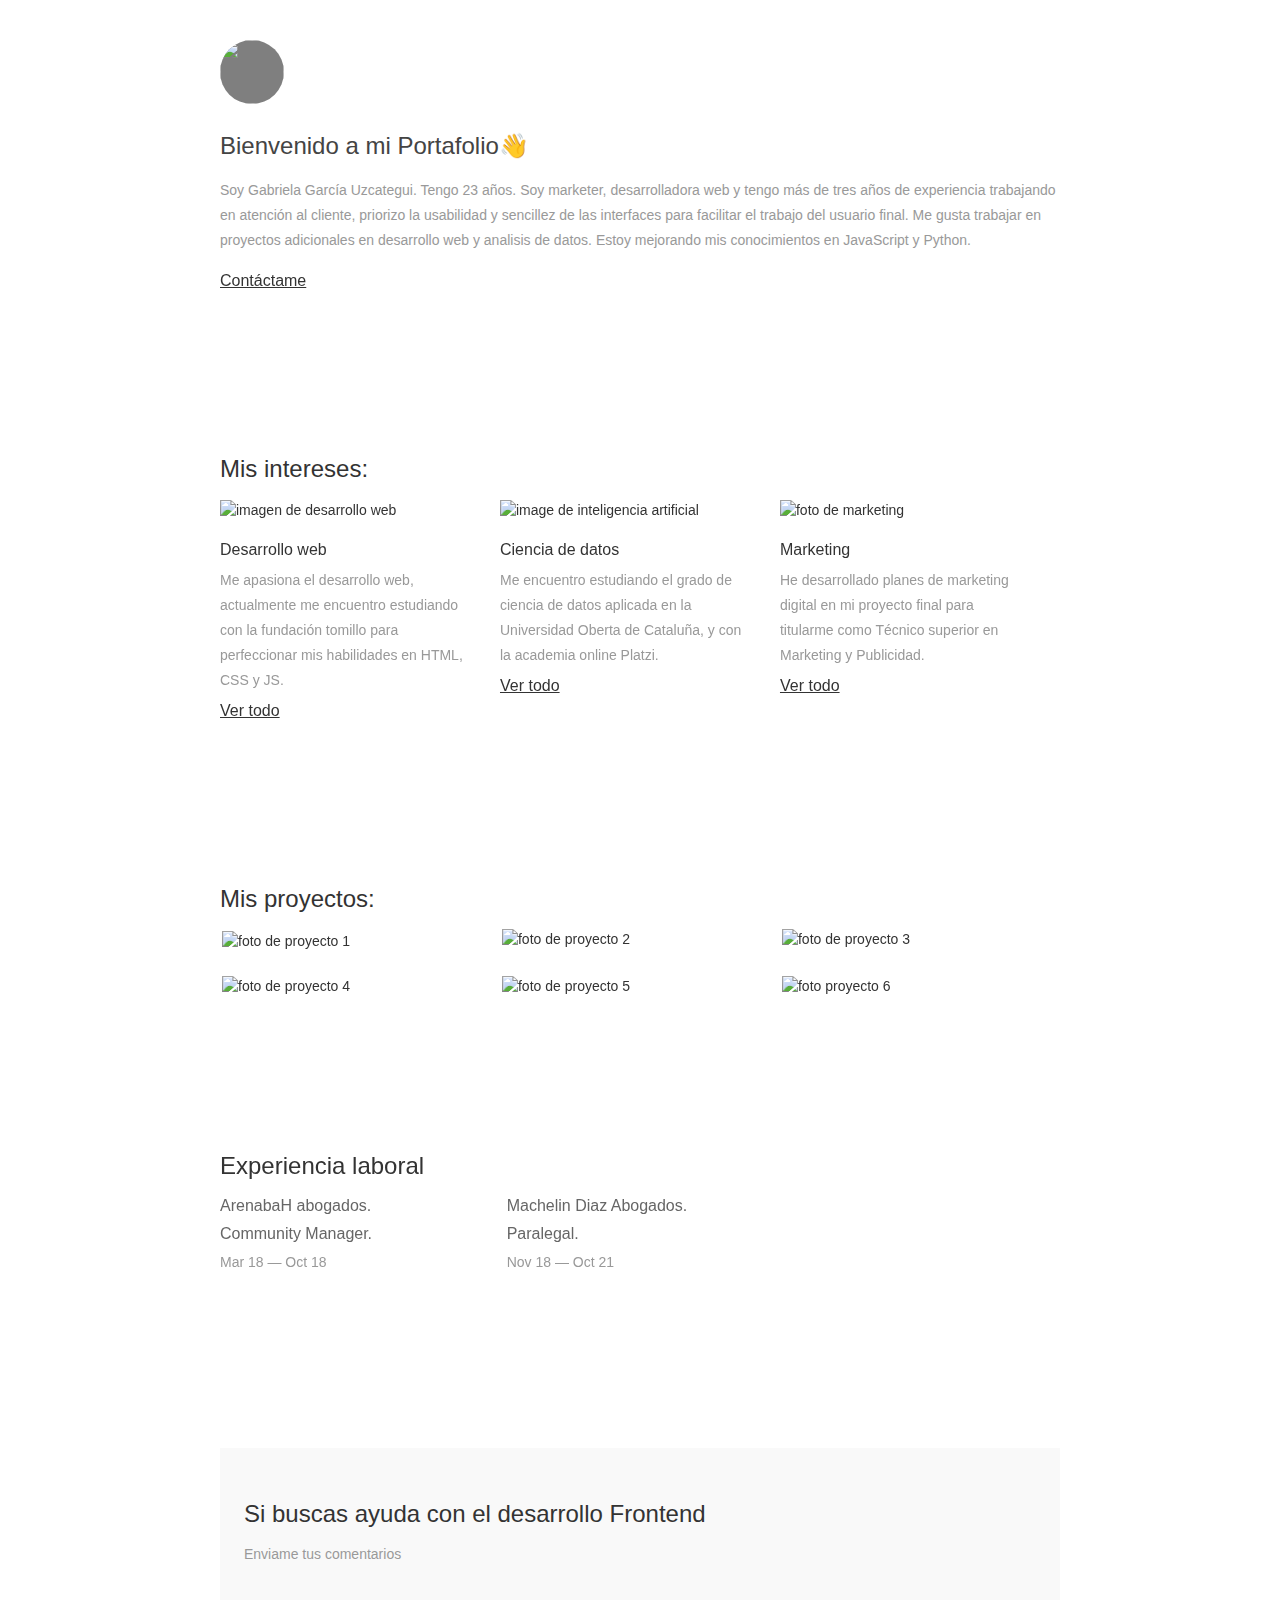
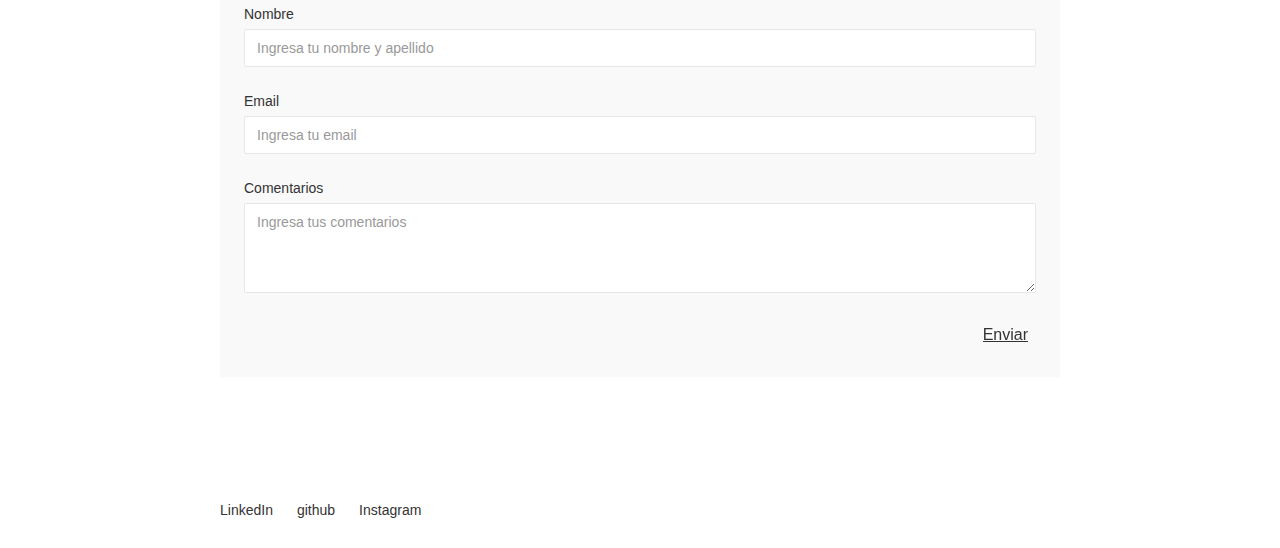
==== index.html @ 8c2b727e "Portafolio listo" ====
<!DOCTYPE html>
<html data-wf-domain="www.gabrielauzcategui.com">

<head>
    <meta charset="utf-8" />
    <title>Portafolio de Gabriela García Uzcategui</title>
    <meta content="width=device-width, initial-scale=1" name="viewport" />
    <meta content="Webflow" name="generator" />
    <link href="styles.css" rel="stylesheet" type="text/css" />
    <script src="https://ajax.googleapis.com/ajax/libs/webfont/1.6.26/webfont.js" type="text/javascript"></script>
    <script type="text/javascript">
        WebFont.load({
            google: {
                families: ["Montserrat:100,100italic,200,200italic,300,300italic,400,400italic,500,500italic,600,600italic,700,700italic,800,800italic,900,900italic"]
            }
        });
    </script>
    <!--[if lt IE 9]><script src="https://cdnjs.cloudflare.com/ajax/libs/html5shiv/3.7.3/html5shiv.min.js" type="text/javascript"></script><![endif]-->
    <script type="text/javascript">
        ! function(o, c) {
            var n = c.documentElement,
                t = " w-mod-";
            n.className += t + "js", ("ontouchstart" in o || o.DocumentTouch && c instanceof DocumentTouch) && (n.className += t + "touch")
        }(window, document);
    </script>
    <link href="https://drive.google.com/uc?id=1c6NVokVZVH1OzeRtywI4ql7WpS1SNKFN" rel="shortcut icon" type="image/x-icon" />
    <link href="https://drive.google.com/uc?id=1c6NVokVZVH1OzeRtywI4ql7WpS1SNKFN" rel="apple-touch-icon" />
    <link rel="stylesheet" href="/styles.css">
</head>

<body class="body">
    <div class="section-1">
        <div class="container w-container"><img src="https://drive.google.com/uc?id=1LvXpgr5Qgs3LKHBidsW0PeUYsRsucB1B" loading="lazy" height="64" width="64" sizes="64px" alt="" class="image" />
            <h1 class="heading">Bienvenido a mi Portafolio👋</h1>
            <p class="paragraph">Soy Gabriela García Uzcategui. Tengo 23 años. Soy marketer, desarrolladora web y tengo más de tres años de experiencia trabajando en atención al cliente, priorizo la usabilidad y sencillez de las interfaces para facilitar el trabajo del usuario final. Me gusta trabajar en proyectos adicionales en desarrollo web y analisis de datos. Estoy mejorando mis conocimientos en JavaScript y Python.</p>
            <a href="#email-form" class="button">Contáctame</a>
    </div>
    
    <div class="section-2">
        <div class="container w-container">
            <h1 class="heading-3">Mis intereses:</h1>
            <div class="columns-2 w-row">
                <div class="column-18 w-col w-col-4">
                    <img src="https://cdn.pixabay.com/photo/2018/05/18/15/30/web-design-3411373_960_720.jpg" loading="lazy" height="" sizes="(max-width: 479px) 90vw, (max-width: 767px) 94vw, (max-width: 991px) 30vw, 259.984375px" alt="imagen de desarrollo web">
                    <h2 class="heading-2">Desarrollo web</h2>
                    <p class="paragraph-2">Me apasiona el desarrollo web, actualmente me encuentro estudiando con la fundación tomillo para perfeccionar mis habilidades en HTML, CSS y JS.</p>
                    <a href="/" class="button">Ver todo</a>
                </div>
                <div class="column-2 w-col w-col-4">
                    <img src="https://cdn.pixabay.com/photo/2019/08/06/22/48/artificial-intelligence-4389372_960_720.jpg" loading="lazy" sizes="(max-width: 479px) 90vw, (max-width: 767px) 94vw, (max-width: 991px) 30vw, 259.984375px" alt="image de inteligencia artificial" class="image-8">
                    <h2 class="heading-2">Ciencia de datos</h2>
                    <p class="paragraph-2">Me encuentro estudiando el grado de ciencia de datos aplicada en la Universidad Oberta de Cataluña, y con la academia online Platzi.</p>
                    <a href="/" class="button">Ver todo</a>
                </div>
                <div class="column w-col w-col-4">
                    <img src="https://cdn.pixabay.com/photo/2020/05/18/16/17/social-media-5187243_960_720.png" loading="lazy" sizes="(max-width: 479px) 90vw, (max-width: 767px) 94vw, (max-width: 991px) 30vw, 259.984375px"alt="foto de marketing" class="image-9">
                    <h2 class="heading-2">Marketing</h2>
                    <p class="paragraph-2">He desarrollado planes de marketing digital en mi proyecto final para titularme como Técnico superior en Marketing y Publicidad.</p>
                    <a href="/" class="button">Ver todo</a>
                </div>
            </div>
        </div>
    </div>

    <div>
        <div class="container-4 w-container">
            <h1 class="heading-3">Mis proyectos:</h1>
            <div class="columns-5 w-row">
                <div class="column-11 w-col w-col-4">
                    <img src="https://drive.google.com/uc?id=18EfD6NB3i89W6pksEqK9jTLChOlMsaUW" loading="lazy" height="" sizes="(max-width: 767px) 100vw, (max-width: 991px) 34vw, 279.984375px" alt="foto de proyecto 1" class="image-3">
                </div>
                <div class="column-10 w-col w-col-4">
                    <img src="https://drive.google.com/uc?id=1frGtpdyhPk-UvVEkNtwZ920695oZglXU" loading="lazy" height="" sizes="(max-width: 767px) 100vw, (max-width: 991px) 34vw, 279.984375px" alt="foto de proyecto 2" class="image-4">
                </div>
                <div class="column-12 w-col w-col-4">
                    <img src="https://drive.google.com/uc?id=1NHIITWoH84wwFHaL_QTX9Ud21jAJM1DV" loading="lazy" height="" sizes="(max-width: 767px) 100vw, (max-width: 991px) 34vw, 279.984375px" alt="foto de proyecto 3" class="image-2">
                </div>
            </div>
        </div>
    </div>
    <div class="section-3">
        <div class="container-2 w-container">
            <div class="columns-3 w-row">
                <div class="column-15 w-col w-col-4">
                    <img src="https://drive.google.com/uc?id=11NuEHFWEf0LYDG0ImUbQ73KUh1Afd1A2" loading="lazy" height="" sizes="(max-width: 767px) 100vw, (max-width: 991px) 34vw, 279.984375px" alt="foto de proyecto 4" class="image-5">
                </div>
                <div class="column-14 w-col w-col-4">
                    <img src="https://drive.google.com/uc?id=1yHyDYHCFfXrs5s0Z_iwyxurEYsPaBwv7" loading="lazy" height="" sizes="(max-width: 767px) 100vw, (max-width: 991px) 34vw, 279.984375px" alt="foto de proyecto 5" class="image-6">
                </div>
                <div class="column-13 w-col w-col-4">
                    <img src="https://drive.google.com/uc?id=14YHUneB-6mwgDzhqwdGhbrEGOUk6d5mt" loading="lazy" height="" sizes="(max-width: 767px) 100vw, (max-width: 991px) 34vw, 279.984375px" alt="foto proyecto 6" class="image-7">
                </div>
            </div>
        </div>
    </div>
    
    <div class="section-4">
        <div class="container-3 w-container">
            <div class="w-row">
                <div class="column-17 w-col w-col-4">
                    <h1 class="heading-3">Experiencia laboral</h1>
                </div>
                <div class="column-3 w-col w-col-4"></div>
                <div class="column-4 w-col w-col-4"></div>
            </div>
            <div class="w-row">
                <div class="column-5 w-col w-col-4">
                    <p class="paragraph-3">ArenabaH abogados.</p>
                    <p class="paragraph-3">Community Manager.</p>
                    <p class="paragraph-4">Mar 18 — Oct 18</p>
                </div>
                <div class="column-6 w-col w-col-4">
                    <p class="paragraph-3">Machelin Diaz Abogados.</p>
                    <p class="paragraph-3">Paralegal.</p>
                    <p class="paragraph-4">Nov 18 — Oct 21</p>
                </div>
            </div>
        </div>
    </div>
    <div class="section-6">
        <div class="container-5 w-container">
            <div class="w-form">
                <form id="email-form" name="email-form" data-name="Email Form" class="form">
                    <h1 class="heading-3">Si buscas ayuda con el desarrollo Frontend</h1>
                    <p class="paragraph-5">Enviame tus comentarios</p>
                    <label for="name" class="body">Nombre</label>
                    <input type="text" class="text-field w-input" maxlength="256" name="name" data-name="Name" id="name" placeholder="Ingresa tu nombre y apellido">
                    <label for="email" class="field-label">Email</label>
                    <input type="email" class="text-field-2 w-input" maxlength="256" name="email" data-name="Email" id="email" placeholder="Ingresa tu email" required="" >
                    <label for="email-2" class="field-label-2">Comentarios</label>
                    <textarea name="field" id="field" maxlength="5000" class="textarea w-input" placeholder="Ingresa tus comentarios"></textarea>
                    <input type="submit" value="Enviar" data-wait="Por favor espera..."class="button w-button" >
                </form>
                <div class="w-form-done">
                    <div>Muchas gracias, tu solicitud ha sido recibida</div>
                </div>
                <div class="w-form-fail">
                    <div>Disculpa, algo ha ido mal, mientras se enviaba tu solicitud.</div>
                </div>
            </div>
        </div>
    </div>
    <div class="section-5">
        <div class="container-6 w-container">
            <div class="footer-wrap">
            </div>
            <div class="footer-links"><a href="https://www.linkedin.com/in/gabriela-garcia-uzcategui-2362b7141/" target="_blank" class="button-footer">LinkedIn</a>
                <a href="https://github.com/gabrielaagu?tab=repositories" target="_blank" class="button-footer">github</a>
                <a href="https://www.instagram.com/aleirbaguzcategui/" target="_blank" class="button-footer">Instagram</a>
            </div>
        </div>
    </div>
</body>
</html>
---- styles.css ----
html{
    font-family: sans-serif;
    -ms-text-size-adjust: 100%;
    -webkit-text-size-adjust: 100%;
    height: 100%;
}

article, aside, details, figcaption, figure, footer, header, hgroup, main, menu, nav, section, summary{
    display: block;
}

audio, canvas, progress, video{
    display: inline-block;
    vertical-align: baseline;
}

audio:not([controls]){
    display: none;
    height: 0;
}

[hidden],
template{
    display: none;
}

a{
    background-color: transparent;
}

a:active, a:hover{
    outline: 0;
}

abbr[title]{
    border-bottom: 1px dotted;
}

b, optgroup, strong{
    font-weight: 700;
}

dfn{
    font-style: italic;
}
h1{
    margin: .67em 0;
}

mark{
    background: #ff0;
    color: #000;
}
small{
    font-size: 80%;
}

sub, sup{
    font-size: 75%;
    line-height: 0;
    position: relative;
    vertical-align: baseline;
}

sup{
    top: -.5em;
}

sub{
    bottom: -.25em;

}

img{
    border: 0;
    max-width: 100%;
    vertical-align: middle;
    display: inline-block;
}
svg:not(:root){
    overflow: hidden;
}

hr{
    box-sizing: content-box;
    height: 0;
}

pre, textarea{
    overflow: auto;
}

code, kbd, pre, samp{
    font-family: monospace;
    font-size: 1em;
}

button, input, optgroup, select, textarea{
    color: inherit;
    font: inherit;
    margin: 0;
}

button{
    overflow: visible;
}

button, select{
    text-transform: none;
}

button[disabled],{
    html input[disabled]{
        cursor: default;
    }
}

input::-moz-focus-inner {
    border: 0;
    padding: 0
}

input {
    line-height: normal
}

input[type=checkbox],
input[type=radio] {
    box-sizing: border-box;
    padding: 0
}

input[type=number]::-webkit-inner-spin-button,
input[type=number]::-webkit-outer-spin-button {
    height: auto
}

input[type=search] {
    -webkit-appearance: none
}

input[type=search]::-webkit-search-cancel-button,
input[type=search]::-webkit-search-decoration {
    -webkit-appearance: none
}

legend {
    border: 0;
    padding: 0
}

table {
    border-collapse: collapse;
    border-spacing: 0
}

td,
th {
    padding: 0
}

@font-face {
    font-family: webflow-icons;
    src: url("[data-uri]") format('truetype');
    font-weight: 400;
    font-style: normal
}

[class*=" w-icon-"],
[class^=w-icon-] {
    font-family: webflow-icons!important;
    speak: none;
    font-style: normal;
    font-weight: 400;
    font-variant: normal;
    text-transform: none;
    line-height: 1;
    -webkit-font-smoothing: antialiased;
    -moz-osx-font-smoothing: grayscale
}

.w-icon-slider-right:before {
    content: "\e600"
}

.w-icon-slider-left:before {
    content: "\e601"
}

.w-icon-nav-menu:before {
    content: "\e602"
}

.w-icon-arrow-down:before,
.w-icon-dropdown-toggle:before {
    content: "\e603"
}

.w-icon-file-upload-remove:before {
    content: "\e900"
}

.w-icon-file-upload-icon:before {
    content: "\e903"
}

* {
    -webkit-box-sizing: border-box;
    -moz-box-sizing: border-box;
    box-sizing: border-box
}

body {
    margin: 0;
    min-height: 100%;
    background-color: #fff;
    font-family: Arial, sans-serif;
    font-size: 14px;
    line-height: 20px;
    color: #333
}

html.w-mod-touch * {
    background-attachment: scroll!important
}

.w-block {
    display: block
}

.w-inline-block {
    max-width: 100%;
    display: inline-block
}

.w-clearfix:after,
.w-clearfix:before {
    content: " ";
    display: table;
    grid-column-start: 1;
    grid-row-start: 1;
    grid-column-end: 2;
    grid-row-end: 2
}

.w-clearfix:after {
    clear: both
}

.w-hidden {
    display: none
}

.w-button {
    display: inline-block;
    padding: 9px 15px;
    background-color: #3898ec;
    color: #fff;
    border: 0;
    line-height: inherit;
    text-decoration: none;
    cursor: pointer;
    border-radius: 0
}

input.w-button {
    -webkit-appearance: button
}

html[data-w-dynpage] [data-w-cloak] {
    color: transparent!important
}

.w-webflow-badge,
.w-webflow-badge * {
    position: static;
    left: auto;
    top: auto;
    right: auto;
    bottom: auto;
    z-index: auto;
    display: block;
    visibility: visible;
    overflow: visible;
    overflow-x: visible;
    overflow-y: visible;
    box-sizing: border-box;
    width: auto;
    height: auto;
    max-height: none;
    max-width: none;
    min-height: 0;
    min-width: 0;
    margin: 0;
    padding: 0;
    float: none;
    clear: none;
    border: 0 transparent;
    border-radius: 0;
    background: 0 0;
    box-shadow: none;
    opacity: 1;
    transform: none;
    transition: none;
    direction: ltr;
    font-family: inherit;
    font-weight: inherit;
    color: inherit;
    font-size: inherit;
    line-height: inherit;
    font-style: inherit;
    font-variant: inherit;
    text-align: inherit;
    letter-spacing: inherit;
    text-decoration: inherit;
    text-indent: 0;
    text-transform: inherit;
    list-style-type: disc;
    text-shadow: none;
    font-smoothing: auto;
    vertical-align: baseline;
    cursor: inherit;
    white-space: inherit;
    word-break: normal;
    word-spacing: normal;
    word-wrap: normal
}

.w-webflow-badge {
    position: fixed!important;
    display: inline-block!important;
    visibility: visible!important;
    z-index: 2147483647!important;
    top: auto!important;
    right: 12px!important;
    bottom: 12px!important;
    left: auto!important;
    color: #aaadb0!important;
    background-color: #fff!important;
    border-radius: 3px!important;
    padding: 6px 8px 6px 6px!important;
    font-size: 12px!important;
    opacity: 1!important;
    line-height: 14px!important;
    text-decoration: none!important;
    transform: none!important;
    margin: 0!important;
    width: auto!important;
    height: auto!important;
    overflow: visible!important;
    white-space: nowrap;
    box-shadow: 0 0 0 1px rgba(0, 0, 0, .1), 0 1px 3px rgba(0, 0, 0, .1);
    cursor: pointer
}

.w-webflow-badge>img {
    display: inline-block!important;
    visibility: visible!important;
    opacity: 1!important;
    vertical-align: middle!important
}

h1,
h2,
h3,
h4,
h5,
h6 {
    font-weight: 700;
    margin-bottom: 10px
}

h1 {
    font-size: 38px;
    line-height: 44px;
    margin-top: 20px
}

h2 {
    font-size: 32px;
    line-height: 36px;
    margin-top: 20px
}

h3 {
    font-size: 24px;
    line-height: 30px;
    margin-top: 20px
}

h4 {
    font-size: 18px;
    line-height: 24px;
    margin-top: 10px
}

h5 {
    font-size: 14px;
    line-height: 20px;
    margin-top: 10px
}

h6 {
    font-size: 12px;
    line-height: 18px;
    margin-top: 10px
}

p {
    margin-top: 0;
    margin-bottom: 10px
}

blockquote {
    margin: 0 0 10px;
    padding: 10px 20px;
    border-left: 5px solid #e2e2e2;
    font-size: 18px;
    line-height: 22px
}

figure {
    margin: 0 0 10px
}

figcaption {
    margin-top: 5px;
    text-align: center
}

ol,
ul {
    margin-top: 0;
    margin-bottom: 10px;
    padding-left: 40px
}

.w-list-unstyled {
    padding-left: 0;
    list-style: none
}

.w-embed:after,
.w-embed:before {
    content: " ";
    display: table;
    grid-column-start: 1;
    grid-row-start: 1;
    grid-column-end: 2;
    grid-row-end: 2
}

.w-embed:after {
    clear: both
}

.w-video {
    width: 100%;
    position: relative;
    padding: 0
}

.w-video embed,
.w-video iframe,
.w-video object {
    position: absolute;
    top: 0;
    left: 0;
    width: 100%;
    height: 100%
}

fieldset {
    padding: 0;
    margin: 0;
    border: 0
}

button,
html input[type=button],
input[type=reset] {
    -webkit-appearance: button;
    border: 0;
    cursor: pointer;
    -webkit-appearance: button
}

.w-form {
    margin: 0 0 15px
}

.w-form-done {
    display: none;
    padding: 20px;
    text-align: center;
    background-color: #ddd
}

.w-form-fail {
    display: none;
    margin-top: 10px;
    padding: 10px;
    background-color: #ffdede
}

label {
    display: block;
    margin-bottom: 5px;
    font-weight: 700
}

.w-input,
.w-select {
    display: block;
    width: 100%;
    height: 38px;
    padding: 8px 12px;
    margin-bottom: 10px;
    font-size: 14px;
    line-height: 1.42857143;
    color: #333;
    vertical-align: middle;
    background-color: #fff;
    border: 1px solid #ccc
}

.w-input:-moz-placeholder,
.w-select:-moz-placeholder {
    color: #999
}

.w-input::-moz-placeholder,
.w-select::-moz-placeholder {
    color: #999;
    opacity: 1
}

.w-input:-ms-input-placeholder,
.w-select:-ms-input-placeholder {
    color: #999
}

.w-input::-webkit-input-placeholder,
.w-select::-webkit-input-placeholder {
    color: #999
}

.w-input:focus,
.w-select:focus {
    border-color: #3898ec;
    outline: 0
}

.w-input[disabled],
.w-input[readonly],
.w-select[disabled],
.w-select[readonly],
fieldset[disabled] .w-input,
fieldset[disabled] .w-select {
    cursor: not-allowed;
    background-color: #eee
}

textarea.w-input,
textarea.w-select {
    height: auto
}

.w-select {
    background-color: #f3f3f3
}

.w-select[multiple] {
    height: auto
}

.w-form-label {
    display: inline-block;
    cursor: pointer;
    font-weight: 400;
    margin-bottom: 0
}

.w-radio {
    display: block;
    margin-bottom: 5px;
    padding-left: 20px
}

.w-radio:after,
.w-radio:before {
    content: " ";
    display: table;
    grid-column-start: 1;
    grid-row-start: 1;
    grid-column-end: 2;
    grid-row-end: 2
}

.w-radio:after {
    clear: both
}

.w-radio-input {
    margin: 3px 0 0 -20px;
    line-height: normal;
    float: left
}

.w-file-upload {
    display: block;
    margin-bottom: 10px
}

.w-file-upload-input {
    width: .1px;
    height: .1px;
    opacity: 0;
    overflow: hidden;
    position: absolute;
    z-index: -100
}

.w-file-upload-default,
.w-file-upload-success,
.w-file-upload-uploading {
    display: inline-block;
    color: #333
}

.w-file-upload-error {
    display: block;
    margin-top: 10px
}

.w-file-upload-default.w-hidden,
.w-file-upload-error.w-hidden,
.w-file-upload-success.w-hidden,
.w-file-upload-uploading.w-hidden {
    display: none
}

.w-file-upload-uploading-btn {
    display: flex;
    font-size: 14px;
    font-weight: 400;
    cursor: pointer;
    margin: 0;
    padding: 8px 12px;
    border: 1px solid #ccc;
    background-color: #fafafa
}

.w-file-upload-file {
    display: flex;
    flex-grow: 1;
    justify-content: space-between;
    margin: 0;
    padding: 8px 9px 8px 11px;
    border: 1px solid #ccc;
    background-color: #fafafa
}

.w-file-upload-file-name {
    font-size: 14px;
    font-weight: 400;
    display: block
}

.w-file-remove-link {
    margin-top: 3px;
    margin-left: 10px;
    width: auto;
    height: auto;
    padding: 3px;
    display: block;
    cursor: pointer
}

.w-icon-file-upload-remove {
    margin: auto;
    font-size: 10px
}

.w-file-upload-error-msg {
    display: inline-block;
    color: #ea384c;
    padding: 2px 0
}

.w-file-upload-info {
    display: inline-block;
    line-height: 38px;
    padding: 0 12px
}

.w-file-upload-label {
    display: inline-block;
    font-size: 14px;
    font-weight: 400;
    cursor: pointer;
    margin: 0;
    padding: 8px 12px;
    border: 1px solid #ccc;
    background-color: #fafafa
}

.w-icon-file-upload-icon,
.w-icon-file-upload-uploading {
    display: inline-block;
    margin-right: 8px;
    width: 20px
}

.w-icon-file-upload-uploading {
    height: 20px
}

.w-container {
    margin-left: auto;
    margin-right: auto;
    max-width: 940px
}

.w-container:after,
.w-container:before {
    content: " ";
    display: table;
    grid-column-start: 1;
    grid-row-start: 1;
    grid-column-end: 2;
    grid-row-end: 2
}

.w-container:after {
    clear: both
}

.w-container .w-row {
    margin-left: -10px;
    margin-right: -10px
}

.w-row:after,
.w-row:before {
    content: " ";
    display: table;
    grid-column-start: 1;
    grid-row-start: 1;
    grid-column-end: 2;
    grid-row-end: 2
}

.w-row:after {
    clear: both
}

.w-row .w-row {
    margin-left: 0;
    margin-right: 0
}

.w-col {
    position: relative;
    float: left;
    width: 100%;
    min-height: 1px;
    padding-left: 10px;
    padding-right: 10px
}

.w-col .w-col {
    padding-left: 0;
    padding-right: 0
}

.w-col-1 {
    width: 8.33333333%
}

.w-col-2 {
    width: 16.66666667%
}

.w-col-3 {
    width: 25%
}

.w-col-4 {
    width: 33.33333333%
}

.w-col-5 {
    width: 41.66666667%
}

.w-col-6 {
    width: 50%
}

.w-col-7 {
    width: 58.33333333%
}

.w-col-8 {
    width: 66.66666667%
}

.w-col-9 {
    width: 75%
}

.w-col-10 {
    width: 83.33333333%
}

.w-col-11 {
    width: 91.66666667%
}

.w-col-12 {
    width: 100%
}

.w-hidden-main {
    display: none!important
}

@media screen and (max-width:991px) {
    .w-container {
        max-width: 728px
    }
    .w-hidden-main {
        display: inherit!important
    }
    .w-hidden-medium {
        display: none!important
    }
    .w-col-medium-1 {
        width: 8.33333333%
    }
    .w-col-medium-2 {
        width: 16.66666667%
    }
    .w-col-medium-3 {
        width: 25%
    }
    .w-col-medium-4 {
        width: 33.33333333%
    }
    .w-col-medium-5 {
        width: 41.66666667%
    }
    .w-col-medium-6 {
        width: 50%
    }
    .w-col-medium-7 {
        width: 58.33333333%
    }
    .w-col-medium-8 {
        width: 66.66666667%
    }
    .w-col-medium-9 {
        width: 75%
    }
    .w-col-medium-10 {
        width: 83.33333333%
    }
    .w-col-medium-11 {
        width: 91.66666667%
    }
    .w-col-medium-12 {
        width: 100%
    }
    .w-col-stack {
        width: 100%;
        left: auto;
        right: auto
    }
}

@media screen and (max-width:767px) {
    .w-hidden-main,
    .w-hidden-medium {
        display: inherit!important
    }
    .w-hidden-small {
        display: none!important
    }
    .w-container .w-row,
    .w-row {
        margin-left: 0;
        margin-right: 0
    }
    .w-col {
        width: 100%;
        left: auto;
        right: auto
    }
    .w-col-small-1 {
        width: 8.33333333%
    }
    .w-col-small-2 {
        width: 16.66666667%
    }
    .w-col-small-3 {
        width: 25%
    }
    .w-col-small-4 {
        width: 33.33333333%
    }
    .w-col-small-5 {
        width: 41.66666667%
    }
    .w-col-small-6 {
        width: 50%
    }
    .w-col-small-7 {
        width: 58.33333333%
    }
    .w-col-small-8 {
        width: 66.66666667%
    }
    .w-col-small-9 {
        width: 75%
    }
    .w-col-small-10 {
        width: 83.33333333%
    }
    .w-col-small-11 {
        width: 91.66666667%
    }
    .w-col-small-12 {
        width: 100%
    }
}

@media screen and (max-width:479px) {
    .w-container {
        max-width: none
    }
    .w-hidden-main,
    .w-hidden-medium,
    .w-hidden-small {
        display: inherit!important
    }
    .w-hidden-tiny {
        display: none!important
    }
    .w-col {
        width: 100%
    }
    .w-col-tiny-1 {
        width: 8.33333333%
    }
    .w-col-tiny-2 {
        width: 16.66666667%
    }
    .w-col-tiny-3 {
        width: 25%
    }
    .w-col-tiny-4 {
        width: 33.33333333%
    }
    .w-col-tiny-5 {
        width: 41.66666667%
    }
    .w-col-tiny-6 {
        width: 50%
    }
    .w-col-tiny-7 {
        width: 58.33333333%
    }
    .w-col-tiny-8 {
        width: 66.66666667%
    }
    .w-col-tiny-9 {
        width: 75%
    }
    .w-col-tiny-10 {
        width: 83.33333333%
    }
    .w-col-tiny-11 {
        width: 91.66666667%
    }
    .w-col-tiny-12 {
        width: 100%
    }
}

.w-widget {
    position: relative
}

.w-widget-map {
    width: 100%;
    height: 400px
}

.w-widget-map label {
    width: auto;
    display: inline
}

.w-widget-map img {
    max-width: inherit
}

.w-widget-map .gm-style-iw {
    text-align: center
}

.w-widget-map .gm-style-iw>button {
    display: none!important
}

.w-widget-twitter {
    overflow: hidden
}

.w-widget-twitter-count-shim {
    display: inline-block;
    vertical-align: top;
    position: relative;
    width: 28px;
    height: 20px;
    text-align: center;
    background: #fff;
    border: 1px solid #758696;
    border-radius: 3px
}

.w-widget-twitter-count-shim * {
    pointer-events: none;
    -webkit-user-select: none;
    -moz-user-select: none;
    -ms-user-select: none;
    user-select: none
}

.w-widget-twitter-count-shim .w-widget-twitter-count-inner {
    position: relative;
    font-size: 15px;
    line-height: 12px;
    text-align: center;
    color: #999;
    font-family: serif
}

.w-widget-twitter-count-shim .w-widget-twitter-count-clear {
    position: relative;
    display: block
}

.w-widget-twitter-count-shim.w--large {
    width: 36px;
    height: 28px
}

.w-widget-twitter-count-shim.w--large .w-widget-twitter-count-inner {
    font-size: 18px;
    line-height: 18px
}

.w-widget-twitter-count-shim:not(.w--vertical) {
    margin-left: 5px;
    margin-right: 8px
}

.w-widget-twitter-count-shim:not(.w--vertical).w--large {
    margin-left: 6px
}

.w-widget-twitter-count-shim:not(.w--vertical):after,
.w-widget-twitter-count-shim:not(.w--vertical):before {
    top: 50%;
    left: 0;
    border: solid transparent;
    content: " ";
    height: 0;
    width: 0;
    position: absolute;
    pointer-events: none
}

.w-widget-twitter-count-shim:not(.w--vertical):before {
    border-color: rgba(117, 134, 150, 0);
    border-right-color: #5d6c7b;
    border-width: 4px;
    margin-left: -9px;
    margin-top: -4px
}

.w-widget-twitter-count-shim:not(.w--vertical).w--large:before {
    border-width: 5px;
    margin-left: -10px;
    margin-top: -5px
}

.w-widget-twitter-count-shim:not(.w--vertical):after {
    border-color: rgba(255, 255, 255, 0);
    border-right-color: #fff;
    border-width: 4px;
    margin-left: -8px;
    margin-top: -4px
}

.w-widget-twitter-count-shim:not(.w--vertical).w--large:after {
    border-width: 5px;
    margin-left: -9px;
    margin-top: -5px
}

.w-widget-twitter-count-shim.w--vertical {
    width: 61px;
    height: 33px;
    margin-bottom: 8px
}

.w-widget-twitter-count-shim.w--vertical:after,
.w-widget-twitter-count-shim.w--vertical:before {
    top: 100%;
    left: 50%;
    border: solid transparent;
    content: " ";
    height: 0;
    width: 0;
    position: absolute;
    pointer-events: none
}

.w-widget-twitter-count-shim.w--vertical:before {
    border-color: rgba(117, 134, 150, 0);
    border-top-color: #5d6c7b;
    border-width: 5px;
    margin-left: -5px
}

.w-widget-twitter-count-shim.w--vertical:after {
    border-color: rgba(255, 255, 255, 0);
    border-top-color: #fff;
    border-width: 4px;
    margin-left: -4px
}

.w-widget-twitter-count-shim.w--vertical .w-widget-twitter-count-inner {
    font-size: 18px;
    line-height: 22px
}

.w-widget-twitter-count-shim.w--vertical.w--large {
    width: 76px
}

.w-widget-gplus {
    overflow: hidden
}

.w-background-video {
    position: relative;
    overflow: hidden;
    height: 500px;
    color: #fff
}

.w-background-video>video {
    background-size: cover;
    background-position: 50% 50%;
    position: absolute;
    margin: auto;
    width: 100%;
    height: 100%;
    right: -100%;
    bottom: -100%;
    top: -100%;
    left: -100%;
    object-fit: cover;
    z-index: -100
}

.w-background-video>video::-webkit-media-controls-start-playback-button {
    display: none!important;
    -webkit-appearance: none
}

.w-slider {
    position: relative;
    height: 300px;
    text-align: center;
    background: #ddd;
    clear: both;
    -webkit-tap-highlight-color: transparent;
    tap-highlight-color: rgba(0, 0, 0, 0)
}

.w-slider-mask {
    position: relative;
    display: block;
    overflow: hidden;
    z-index: 1;
    left: 0;
    right: 0;
    height: 100%;
    white-space: nowrap
}

.w-slide {
    position: relative;
    display: inline-block;
    vertical-align: top;
    width: 100%;
    height: 100%;
    white-space: normal;
    text-align: left
}

.w-slider-nav {
    position: absolute;
    z-index: 2;
    top: auto;
    right: 0;
    bottom: 0;
    left: 0;
    margin: auto;
    padding-top: 10px;
    height: 40px;
    text-align: center;
    -webkit-tap-highlight-color: transparent;
    tap-highlight-color: rgba(0, 0, 0, 0)
}

.w-slider-nav.w-round>div {
    border-radius: 100%
}

.w-slider-nav.w-num>div {
    width: auto;
    height: auto;
    padding: .2em .5em;
    font-size: inherit;
    line-height: inherit
}

.w-slider-nav.w-shadow>div {
    box-shadow: 0 0 3px rgba(51, 51, 51, .4)
}

.w-slider-nav-invert {
    color: #fff
}

.w-slider-nav-invert>div {
    background-color: rgba(34, 34, 34, .4)
}

.w-slider-nav-invert>div.w-active {
    background-color: #222
}

.w-slider-dot {
    position: relative;
    display: inline-block;
    width: 1em;
    height: 1em;
    background-color: rgba(255, 255, 255, .4);
    cursor: pointer;
    margin: 0 3px .5em;
    transition: background-color .1s, color .1s
}

.w-slider-dot.w-active {
    background-color: #fff
}

.w-slider-dot:focus {
    outline: 0;
    box-shadow: 0 0 0 2px #fff
}

.w-slider-dot:focus.w-active {
    box-shadow: none
}

.w-slider-arrow-left,
.w-slider-arrow-right {
    position: absolute;
    width: 80px;
    top: 0;
    right: 0;
    bottom: 0;
    left: 0;
    margin: auto;
    cursor: pointer;
    overflow: hidden;
    color: #fff;
    font-size: 40px;
    -webkit-tap-highlight-color: transparent;
    tap-highlight-color: rgba(0, 0, 0, 0);
    -webkit-user-select: none;
    -moz-user-select: none;
    -ms-user-select: none;
    user-select: none
}

.w-slider-arrow-left [class*=" w-icon-"],
.w-slider-arrow-left [class^=w-icon-],
.w-slider-arrow-right [class*=" w-icon-"],
.w-slider-arrow-right [class^=w-icon-] {
    position: absolute
}

.w-slider-arrow-left:focus,
.w-slider-arrow-right:focus {
    outline: 0
}

.w-slider-arrow-left {
    z-index: 3;
    right: auto
}

.w-slider-arrow-right {
    z-index: 4;
    left: auto
}

.w-icon-slider-left,
.w-icon-slider-right {
    top: 0;
    right: 0;
    bottom: 0;
    left: 0;
    margin: auto;
    width: 1em;
    height: 1em
}

.w-slider-aria-label {
    border: 0;
    clip: rect(0 0 0 0);
    height: 1px;
    margin: -1px;
    overflow: hidden;
    padding: 0;
    position: absolute;
    width: 1px
}

.w-dropdown {
    display: inline-block;
    position: relative;
    text-align: left;
    margin-left: auto;
    margin-right: auto;
    z-index: 900
}

.w-dropdown-btn,
.w-dropdown-link,
.w-dropdown-toggle {
    position: relative;
    vertical-align: top;
    text-decoration: none;
    color: #222;
    padding: 20px;
    text-align: left;
    margin-left: auto;
    margin-right: auto;
    white-space: nowrap
}

.w-dropdown-toggle {
    -webkit-user-select: none;
    -moz-user-select: none;
    -ms-user-select: none;
    user-select: none;
    display: inline-block;
    cursor: pointer;
    padding-right: 40px
}

.w-dropdown-toggle:focus {
    outline: 0
}

.w-icon-dropdown-toggle {
    position: absolute;
    top: 0;
    right: 0;
    bottom: 0;
    margin: auto 20px auto auto;
    width: 1em;
    height: 1em
}

.w-dropdown-list {
    position: absolute;
    background: #ddd;
    display: none;
    min-width: 100%
}

.w-dropdown-list.w--open {
    display: block
}

.w-dropdown-link {
    padding: 10px 20px;
    display: block;
    color: #222
}

.w-dropdown-link.w--current {
    color: #0082f3
}

.w-dropdown-link:focus {
    outline: 0
}

@media screen and (max-width:767px) {
    .w-nav-brand {
        padding-left: 10px
    }
}

.w-lightbox-backdrop {
    cursor: auto;
    font-style: normal;
    font-variant: normal;
    letter-spacing: normal;
    list-style: disc;
    text-indent: 0;
    text-shadow: none;
    text-transform: none;
    visibility: visible;
    white-space: normal;
    word-break: normal;
    word-spacing: normal;
    word-wrap: normal;
    position: fixed;
    top: 0;
    right: 0;
    bottom: 0;
    left: 0;
    color: #fff;
    font-family: "Helvetica Neue", Helvetica, Ubuntu, "Segoe UI", Verdana, sans-serif;
    font-size: 17px;
    line-height: 1.2;
    font-weight: 300;
    text-align: center;
    background: rgba(0, 0, 0, .9);
    z-index: 2000;
    outline: 0;
    opacity: 0;
    -webkit-user-select: none;
    -moz-user-select: none;
    -ms-user-select: none;
    -webkit-tap-highlight-color: transparent;
    -webkit-transform: translate(0, 0)
}

.w-lightbox-backdrop,
.w-lightbox-container {
    height: 100%;
    overflow: auto;
    -webkit-overflow-scrolling: touch
}

.w-lightbox-content {
    position: relative;
    height: 100vh;
    overflow: hidden
}

.w-lightbox-view {
    position: absolute;
    width: 100vw;
    height: 100vh;
    opacity: 0
}

.w-lightbox-view:before {
    content: "";
    height: 100vh
}

.w-lightbox-group,
.w-lightbox-group .w-lightbox-view,
.w-lightbox-group .w-lightbox-view:before {
    height: 86vh
}

.w-lightbox-frame,
.w-lightbox-view:before {
    display: inline-block;
    vertical-align: middle
}

.w-lightbox-figure {
    position: relative;
    margin: 0
}

.w-lightbox-group .w-lightbox-figure {
    cursor: pointer
}

.w-lightbox-img {
    width: auto;
    height: auto;
    max-width: none
}

.w-lightbox-image {
    display: block;
    float: none;
    max-width: 100vw;
    max-height: 100vh
}

.w-lightbox-group .w-lightbox-image {
    max-height: 86vh
}

.w-lightbox-caption {
    position: absolute;
    right: 0;
    bottom: 0;
    left: 0;
    padding: .5em 1em;
    background: rgba(0, 0, 0, .4);
    text-align: left;
    text-overflow: ellipsis;
    white-space: nowrap;
    overflow: hidden
}

.w-lightbox-embed {
    position: absolute;
    top: 0;
    right: 0;
    bottom: 0;
    left: 0;
    width: 100%;
    height: 100%
}

.w-lightbox-control {
    position: absolute;
    top: 0;
    width: 4em;
    background-size: 24px;
    background-repeat: no-repeat;
    background-position: center;
    cursor: pointer;
    -webkit-transition: .3s;
    transition: .3s
}

.w-lightbox-left {
    display: none;
    bottom: 0;
    left: 0;
    background-image: url("[data-uri]")
}

.w-lightbox-right {
    display: none;
    right: 0;
    bottom: 0;
    background-image: url("[data-uri]")
}

.w-lightbox-close {
    right: 0;
    height: 2.6em;
    background-image: url("[data-uri]");
    background-size: 18px
}

.w-lightbox-strip {
    position: absolute;
    bottom: 0;
    left: 0;
    right: 0;
    padding: 0 1vh;
    line-height: 0;
    white-space: nowrap;
    overflow-x: auto;
    overflow-y: hidden
}

.w-lightbox-item {
    display: inline-block;
    width: 10vh;
    padding: 2vh 1vh;
    box-sizing: content-box;
    cursor: pointer;
    -webkit-transform: translate3d(0, 0, 0)
}

.w-lightbox-active {
    opacity: .3
}

.w-lightbox-thumbnail {
    position: relative;
    height: 10vh;
    background: #222;
    overflow: hidden
}

.w-lightbox-thumbnail-image {
    position: absolute;
    top: 0;
    left: 0
}

.w-lightbox-thumbnail .w-lightbox-tall {
    top: 50%;
    width: 100%;
    -webkit-transform: translate(0, -50%);
    -ms-transform: translate(0, -50%);
    transform: translate(0, -50%)
}

.w-lightbox-thumbnail .w-lightbox-wide {
    left: 50%;
    height: 100%;
    -webkit-transform: translate(-50%, 0);
    -ms-transform: translate(-50%, 0);
    transform: translate(-50%, 0)
}

.w-lightbox-spinner {
    position: absolute;
    top: 50%;
    left: 50%;
    box-sizing: border-box;
    width: 40px;
    height: 40px;
    margin-top: -20px;
    margin-left: -20px;
    border: 5px solid rgba(0, 0, 0, .4);
    border-radius: 50%;
    -webkit-animation: .8s linear infinite spin;
    animation: .8s linear infinite spin
}

.w-lightbox-spinner:after {
    content: "";
    position: absolute;
    top: -4px;
    right: -4px;
    bottom: -4px;
    left: -4px;
    border: 3px solid transparent;
    border-bottom-color: #fff;
    border-radius: 50%
}

.w-lightbox-hide {
    display: none
}

.w-lightbox-noscroll {
    overflow: hidden
}

@media (min-width:768px) {
    .w-lightbox-content {
        height: 96vh;
        margin-top: 2vh
    }
    .w-lightbox-view,
    .w-lightbox-view:before {
        height: 96vh
    }
    .w-lightbox-group,
    .w-lightbox-group .w-lightbox-view,
    .w-lightbox-group .w-lightbox-view:before {
        height: 84vh
    }
    .w-lightbox-image {
        max-width: 96vw;
        max-height: 96vh
    }
    .w-lightbox-group .w-lightbox-image {
        max-width: 82.3vw;
        max-height: 84vh
    }
    .w-lightbox-left,
    .w-lightbox-right {
        display: block;
        opacity: .5
    }
    .w-lightbox-close {
        opacity: .8
    }
    .w-lightbox-control:hover {
        opacity: 1
    }
}

.w-lightbox-inactive,
.w-lightbox-inactive:hover {
    opacity: 0
}

.w-richtext:after,
.w-richtext:before {
    content: " ";
    display: table;
    grid-column-start: 1;
    grid-row-start: 1;
    grid-column-end: 2;
    grid-row-end: 2
}

.w-richtext:after {
    clear: both
}

.w-richtext[contenteditable=true]:after,
.w-richtext[contenteditable=true]:before {
    white-space: initial
}

.w-richtext ol,
.w-richtext ul {
    overflow: hidden
}

.w-richtext .w-richtext-figure-selected.w-richtext-figure-type-image div,
.w-richtext .w-richtext-figure-selected.w-richtext-figure-type-video div:after,
.w-richtext .w-richtext-figure-selected[data-rt-type=image] div,
.w-richtext .w-richtext-figure-selected[data-rt-type=video] div:after {
    outline: #2895f7 solid 2px
}

.w-richtext figure.w-richtext-figure-type-video>div:after,
.w-richtext figure[data-rt-type=video]>div:after {
    content: '';
    position: absolute;
    display: none;
    left: 0;
    top: 0;
    right: 0;
    bottom: 0
}

.w-richtext figure {
    position: relative;
    max-width: 60%
}

.w-richtext figure>div:before {
    cursor: default!important
}

.w-richtext figure img {
    width: 100%
}

.w-richtext figure figcaption.w-richtext-figcaption-placeholder {
    opacity: .6
}

.w-richtext figure div {
    font-size: 0;
    color: transparent
}

.w-richtext figure.w-richtext-figure-type-image,
.w-richtext figure[data-rt-type=image] {
    display: table
}

.w-richtext figure.w-richtext-figure-type-image>div,
.w-richtext figure[data-rt-type=image]>div {
    display: inline-block
}

.w-richtext figure.w-richtext-figure-type-image>figcaption,
.w-richtext figure[data-rt-type=image]>figcaption {
    display: table-caption;
    caption-side: bottom
}

.w-richtext figure.w-richtext-figure-type-video,
.w-richtext figure[data-rt-type=video] {
    width: 60%;
    height: 0
}

.w-richtext figure.w-richtext-figure-type-video iframe,
.w-richtext figure[data-rt-type=video] iframe {
    position: absolute;
    top: 0;
    left: 0;
    width: 100%;
    height: 100%
}

.w-richtext figure.w-richtext-figure-type-video>div,
.w-richtext figure[data-rt-type=video]>div {
    width: 100%
}

.w-richtext figure.w-richtext-align-center {
    margin-right: auto;
    margin-left: auto;
    clear: both
}

.w-richtext figure.w-richtext-align-center.w-richtext-figure-type-image>div,
.w-richtext figure.w-richtext-align-center[data-rt-type=image]>div {
    max-width: 100%
}

.w-richtext figure.w-richtext-align-normal {
    clear: both
}

.w-richtext figure.w-richtext-align-fullwidth {
    width: 100%;
    max-width: 100%;
    text-align: center;
    clear: both;
    display: block;
    margin-right: auto;
    margin-left: auto
}

.w-richtext figure.w-richtext-align-fullwidth>div {
    display: inline-block;
    padding-bottom: inherit
}

.w-richtext figure.w-richtext-align-fullwidth>figcaption {
    display: block
}

.w-richtext figure.w-richtext-align-floatleft {
    float: left;
    margin-right: 15px;
    clear: none
}

.w-richtext figure.w-richtext-align-floatright {
    float: right;
    margin-left: 15px;
    clear: none
}

.w-nav {
    position: relative;
    background: #ddd;
    z-index: 1000
}

.w-nav:after,
.w-nav:before {
    content: " ";
    display: table;
    grid-column-start: 1;
    grid-row-start: 1;
    grid-column-end: 2;
    grid-row-end: 2
}

.w-nav:after {
    clear: both
}

.w-nav-brand {
    position: relative;
    float: left;
    text-decoration: none;
    color: #333
}

.w-nav-link {
    position: relative;
    display: inline-block;
    vertical-align: top;
    text-decoration: none;
    color: #222;
    padding: 20px;
    text-align: left;
    margin-left: auto;
    margin-right: auto
}

.w-nav-link.w--current {
    color: #0082f3
}

.w-nav-menu {
    position: relative;
    float: right
}

[data-nav-menu-open] {
    display: block!important;
    position: absolute;
    top: 100%;
    left: 0;
    right: 0;
    background: #c8c8c8;
    text-align: center;
    overflow: visible;
    min-width: 200px
}

.w--nav-link-open {
    display: block;
    position: relative
}

.w-nav-overlay {
    position: absolute;
    overflow: hidden;
    display: none;
    top: 100%;
    left: 0;
    right: 0;
    width: 100%
}

.w-nav-overlay [data-nav-menu-open] {
    top: 0
}

.w-nav[data-animation=over-left] .w-nav-overlay {
    width: auto
}

.w-nav[data-animation=over-left] .w-nav-overlay,
.w-nav[data-animation=over-left] [data-nav-menu-open] {
    right: auto;
    z-index: 1;
    top: 0
}

.w-nav[data-animation=over-right] .w-nav-overlay {
    width: auto
}

.w-nav[data-animation=over-right] .w-nav-overlay,
.w-nav[data-animation=over-right] [data-nav-menu-open] {
    left: auto;
    z-index: 1;
    top: 0
}

.w-nav-button {
    position: relative;
    float: right;
    padding: 18px;
    font-size: 24px;
    display: none;
    cursor: pointer;
    -webkit-tap-highlight-color: transparent;
    tap-highlight-color: rgba(0, 0, 0, 0);
    -webkit-user-select: none;
    -moz-user-select: none;
    -ms-user-select: none;
    user-select: none
}

.w-nav-button:focus {
    outline: 0
}

.w-nav-button.w--open {
    background-color: #c8c8c8;
    color: #fff
}

.w-nav[data-collapse=all] .w-nav-menu {
    display: none
}

.w--nav-dropdown-open,
.w--nav-dropdown-toggle-open,
.w-nav[data-collapse=all] .w-nav-button {
    display: block
}

.w--nav-dropdown-list-open {
    position: static
}

@media screen and (max-width:991px) {
    .w-nav[data-collapse=medium] .w-nav-menu {
        display: none
    }
    .w-nav[data-collapse=medium] .w-nav-button {
        display: block
    }
}

@media screen and (max-width:767px) {
    .w-nav[data-collapse=small] .w-nav-menu {
        display: none
    }
    .w-nav[data-collapse=small] .w-nav-button {
        display: block
    }
    .w-nav-brand {
        padding-left: 10px
    }
}

.w-tabs {
    position: relative
}

.w-tabs:after,
.w-tabs:before {
    content: " ";
    display: table;
    grid-column-start: 1;
    grid-row-start: 1;
    grid-column-end: 2;
    grid-row-end: 2
}

.w-tabs:after {
    clear: both
}

.w-tab-menu {
    position: relative
}

.w-tab-link {
    position: relative;
    display: inline-block;
    vertical-align: top;
    text-decoration: none;
    padding: 9px 30px;
    text-align: left;
    cursor: pointer;
    color: #222;
    background-color: #ddd
}

.w-tab-link.w--current {
    background-color: #c8c8c8
}

.w-tab-link:focus {
    outline: 0
}

.w-tab-content {
    position: relative;
    display: block;
    overflow: hidden
}

.w-tab-pane {
    position: relative;
    display: none
}

.w--tab-active {
    display: block
}

@media screen and (max-width:479px) {
    .w-nav[data-collapse=tiny] .w-nav-menu {
        display: none
    }
    .w-nav[data-collapse=tiny] .w-nav-button,
    .w-tab-link {
        display: block
    }
}

.w-ix-emptyfix:after {
    content: ""
}

@keyframes spin {
    0% {
        transform: rotate(0)
    }
    100% {
        transform: rotate(360deg)
    }
}

.w-dyn-empty {
    padding: 10px;
    background-color: #ddd
}

.w-condition-invisible,
.w-dyn-bind-empty,
.w-dyn-hide {
    display: none!important
}

.container {
    max-width: 840px;
    margin-top: 40px
}

.heading {
    font-family: Montserrat, sans-serif;
    color: #444;
    font-size: 24px;
    font-weight: 500
}

.paragraph {
    font-family: Montserrat, sans-serif;
    color: #999;
    line-height: 25px;
    font-weight: 300
}

.body {
    font-family: Montserrat, sans-serif;
    color: #333;
    font-weight: 400
}

.image {
    border-radius: 1200px;
    background-image: -webkit-gradient(linear, left top, left bottom, from(rgba(0, 0, 0, .5)), to(rgba(0, 0, 0, .5)));
    background-image: linear-gradient(180deg, rgba(0, 0, 0, .5), rgba(0, 0, 0, .5));
    -o-object-fit: cover;
    object-fit: cover
}

.columns,
.columns-2 {
    max-width: 840px
}

.heading-2 {
    margin-top: 12px;
    margin-bottom: 0;
    font-family: Montserrat, sans-serif;
    color: #333;
    font-size: 16px;
    font-weight: 500
}

.paragraph-2 {
    margin-bottom: 0;
    padding-right: 16px;
    padding-left: 0;
    font-family: Montserrat, sans-serif;
    color: #999;
    font-size: 14px;
    line-height: 25px;
    font-weight: 300;
    letter-spacing: 0;
    -webkit-column-count: auto;
    column-count: auto
}

.button {
    position: -webkit-sticky;
    position: sticky;
    top: 32px;
    z-index: auto;
    display: inline-block;
    margin-top: 0;
    padding: 8px 8px 8px 0;
    clear: none;
    -webkit-align-self: flex-end;
    -ms-flex-item-align: end;
    align-self: flex-end;
    border: 0 solid #e7e7e7;
    border-radius: 2px;
    background-color: transparent;
    font-family: Montserrat, sans-serif;
    color: #333;
    font-size: 16px;
    font-weight: 500;
    text-align: right;
    text-decoration: underline
}

.button.deactive {
    border-color: #333;
    color: #333
}

.section {
    margin-top: 128px
}

.section-2 {
    margin-top: 128px;
    margin-bottom: 128px
}

.columns-3,
.columns-4,
.container-2 {
    max-width: 840px
}

.image-2 {
    margin-right: 0;
    margin-bottom: 24px;
    margin-left: 0;
    padding-right: 12px;
    padding-left: 12px
}

.section-3 {
    margin-bottom: 0;
    padding-bottom: 0
}

.container-3 {
    max-width: 840px
}

.heading-3 {
    margin-bottom: 8px;
    font-family: Montserrat, sans-serif;
    color: #333;
    font-size: 24px;
    font-weight: 500
}

.section-4 {
    margin-top: 128px
}

.heading-4,
.heading-4-copy {
    font-family: Montserrat, sans-serif;
    color: #666;
    font-size: 16px;
    font-weight: 500
}

.paragraph-3 {
    margin-bottom: 8px;
    font-family: Montserrat, sans-serif;
    color: #666;
    font-size: 16px;
    font-weight: 400
}

.paragraph-4 {
    margin-bottom: 48px;
    font-family: Montserrat, sans-serif;
    color: #999;
    font-weight: 300
}

.image-3 {
    padding-right: 12px;
    padding-left: 12px
}

.image-4 {
    margin-right: 0;
    margin-bottom: 24px;
    margin-left: 0
}

.container-4 {
    max-width: 840px
}

.column-10 {
    padding-right: 12px;
    padding-left: 12px
}

.column-11 {
    margin-bottom: 24px;
    padding-right: 0;
    padding-left: 0
}

.column-12,
.column-13,
.column-14,
.column-15 {
    padding-right: 0;
    padding-left: 0
}

.container-5 {
    max-width: 840px;
    margin-top: 128px
}

.field-label,
.field-label-2 {
    font-family: Montserrat, sans-serif;
    font-weight: 400
}

.column-16 {
    margin-top: 24px
}

.text-field {
    margin-bottom: 24px;
    border: 1px solid #e7e7e7;
    border-radius: 2px;
    font-weight: 300
}

.text-field-2 {
    position: static;
    margin-bottom: 24px;
    border: 1px solid #e7e7e7;
    border-radius: 2px;
    font-weight: 400
}

.textarea {
    margin-bottom: 24px;
    padding-bottom: 40px;
    border: 1px solid #e7e7e7;
    border-radius: 2px;
    font-weight: 300;
    -o-object-fit: fill;
    object-fit: fill
}

.paragraph-5 {
    margin-bottom: 40px;
    font-family: Montserrat, sans-serif;
    color: #999;
    font-size: 14px;
    font-weight: 300
}

.container-6 {
    max-width: 840px
}

.section-5 {
    margin-top: 64px;
    padding-bottom: 24px
}

.link {
    text-decoration: none
}

.text-block,
.text-block-2,
.text-block-3 {
    text-align: center
}

.text-block-4 {
    text-align: center;
    text-transform: capitalize
}

.image-5,
.image-6 {
    padding-right: 12px;
    padding-left: 12px
}

.form {
    display: -webkit-box;
    display: -webkit-flex;
    display: -ms-flexbox;
    display: flex;
    padding: 24px;
    -webkit-box-orient: vertical;
    -webkit-box-direction: normal;
    -webkit-flex-direction: column;
    -ms-flex-direction: column;
    flex-direction: column;
    grid-auto-columns: 1fr;
    -ms-grid-columns: 1fr 1fr;
    grid-template-columns: 1fr 1fr;
    -ms-grid-rows: auto auto;
    grid-template-rows: auto auto;
    background-color: #f9f9f9
}

.columns-5 {
    max-width: 840px;
    margin-right: 0;
    margin-left: 0
}

.image-7 {
    padding-right: 12px;
    padding-left: 12px
}

.footer-wrap {
    display: -webkit-box;
    display: -webkit-flex;
    display: -ms-flexbox;
    display: flex;
    padding: 24px 0;
    -webkit-box-pack: justify;
    -webkit-justify-content: space-between;
    -ms-flex-pack: justify;
    justify-content: space-between;
    -webkit-box-align: center;
    -webkit-align-items: center;
    -ms-flex-align: center;
    align-items: center
}

.webflow-link {
    display: -webkit-box;
    display: -webkit-flex;
    display: -ms-flexbox;
    display: flex;
    -webkit-box-align: center;
    -webkit-align-items: center;
    -ms-flex-align: center;
    align-items: center;
    opacity: .5;
    -webkit-transition: opacity .4s;
    transition: opacity .4s;
    text-decoration: none;
    text-transform: uppercase
}

.webflow-link:hover {
    opacity: 1
}

.webflow-link:active {
    opacity: .8
}

.paragraph-tiny {
    font-family: Montserrat, sans-serif;
    color: #333;
    font-size: 14px;
    line-height: 20px;
    font-weight: 300;
    text-transform: none
}

.footer-links {
    display: -webkit-box;
    display: -webkit-flex;
    display: -ms-flexbox;
    display: flex;
    margin-top: -16px;
    margin-right: 0;
    -webkit-box-align: center;
    -webkit-align-items: center;
    -ms-flex-align: center;
    align-items: center
}

.footer-item {
    margin-right: 20px;
    margin-left: 20px;
    opacity: .6;
    font-family: Montserrat, sans-serif;
    font-size: 12px;
    line-height: 20px;
    letter-spacing: 1px;
    text-decoration: none;
    text-transform: uppercase
}

.footer-item:hover {
    opacity: .9
}

.footer-item:active {
    opacity: .8
}

.footer-item-met {
    margin-right: 20px;
    margin-left: 20px;
    opacity: .6;
    font-family: Montserrat, sans-serif;
    font-size: 12px;
    line-height: 20px;
    letter-spacing: 1px;
    text-decoration: none;
    text-transform: uppercase
}

.footer-item-met:hover {
    opacity: .9
}

.footer-item-met:active {
    opacity: .8
}

.button-footer {
    display: inline-block;
    margin-top: 12px;
    padding: 0 24px 4px 0;
    -webkit-align-self: flex-end;
    -ms-flex-item-align: end;
    align-self: flex-end;
    border: 0 solid #e7e7e7;
    border-radius: 2px;
    background-color: transparent;
    font-family: Montserrat, sans-serif;
    color: #333;
    font-size: 14px;
    font-weight: 300;
    text-align: right;
    text-decoration: none
}

.button-footer.deactive {
    color: #999
}

.image-8 {
    display: inline-block;
    -o-object-fit: fill;
    object-fit: fill
}

.image-9 {
    -o-object-fit: fill;
    object-fit: fill
}

.container-7 {
    max-width: 840px;
    margin-top: 120px
}

.app-icon {
    border-radius: 18px
}

.columns-6 {
    margin-right: 0;
    margin-left: 0
}

.container-8 {
    max-width: 840px
}

.columns-7 {
    margin-right: 0;
    margin-left: 0
}

.column-19 {
    padding-right: 0;
    padding-left: 0
}

.image-10 {
    margin-right: -20px;
    padding-right: 20px
}

.column-20 {
    display: block;
    padding-right: 0;
    padding-left: 0
}

.section-7 {
    display: -webkit-box;
    display: -webkit-flex;
    display: -ms-flexbox;
    display: flex;
    margin-bottom: 128px
}

.container-9 {
    max-width: 840px
}

.section-8 {
    margin-top: 40px;
    margin-bottom: 40px
}

.section-9 {
    margin-bottom: 40px
}

.container-10,
.container-11,
.container-12,
.container-13 {
    max-width: 840px
}

.image-11 {
    padding-bottom: 24px
}

.image-12 {
    margin-bottom: 24px
}

.image-13 {
    padding-bottom: 64px
}

.utility-page-wrap {
    display: -webkit-box;
    display: -webkit-flex;
    display: -ms-flexbox;
    display: flex;
    width: 100vw;
    height: 100vh;
    max-height: 100%;
    max-width: 100%;
    -webkit-box-pack: center;
    -webkit-justify-content: center;
    -ms-flex-pack: center;
    justify-content: center;
    -webkit-box-align: center;
    -webkit-align-items: center;
    -ms-flex-align: center;
    align-items: center
}

.utility-page-content {
    display: -webkit-box;
    display: -webkit-flex;
    display: -ms-flexbox;
    display: flex;
    width: 260px;
    -webkit-box-orient: vertical;
    -webkit-box-direction: normal;
    -webkit-flex-direction: column;
    -ms-flex-direction: column;
    flex-direction: column;
    text-align: center
}

.utility-page-form {
    display: -webkit-box;
    display: -webkit-flex;
    display: -ms-flexbox;
    display: flex;
    -webkit-box-orient: vertical;
    -webkit-box-direction: normal;
    -webkit-flex-direction: column;
    -ms-flex-direction: column;
    flex-direction: column;
    -webkit-box-align: stretch;
    -webkit-align-items: stretch;
    -ms-flex-align: stretch;
    align-items: stretch
}

.image-14 {
    color: #999
}

.heading-5 {
    font-family: Montserrat, sans-serif;
    color: #333;
    font-weight: 500
}

.field-label-3 {
    font-family: Montserrat, sans-serif;
    color: #999;
    font-weight: 400;
    text-align: left
}

.submit-button {
    background-color: #333
}

.image-15 {
    font-family: Montserrat, sans-serif;
    color: #999
}

.div-block {
    font-family: Montserrat, sans-serif;
    color: #999;
    font-weight: 400
}

.heading-6 {
    font-family: Montserrat, sans-serif;
    font-weight: 500
}

.button-2 {
    background-color: #333;
    font-family: Montserrat, sans-serif
}

.container-14 {
    position: -webkit-sticky;
    position: sticky;
    max-width: 840px;
    background-color: #fff
}

.image-16 {
    position: -webkit-sticky;
    position: sticky;
    top: 32px;
    margin-top: 0;
    padding-top: 0
}

.section-10 {
    position: -webkit-sticky;
    position: sticky;
    margin-top: 40px;
    padding-top: 16px;
    padding-bottom: 16px;
    background-color: #fff;
    font-family: Montserrat, sans-serif
}

.button-copy {
    position: -webkit-sticky;
    position: sticky;
    top: 32px;
    z-index: auto;
    display: inline-block;
    margin-top: 0;
    padding: 8px;
    clear: none;
    -webkit-align-self: flex-end;
    -ms-flex-item-align: end;
    align-self: flex-end;
    border: 0 #e7e7e7;
    border-radius: 2px;
    background-color: transparent;
    font-family: Montserrat, sans-serif;
    color: #333;
    font-size: 16px;
    font-weight: 500;
    text-align: right;
    text-decoration: none
}

.button-copy.deactive {
    border-color: #333;
    color: #333
}

.container-15 {
    max-width: 840px;
    margin-top: 40px;
    padding-top: 16px;
    padding-bottom: 16px
}

.div-block-2 {
    position: -webkit-sticky;
    position: sticky;
    background-color: #fff;
    font-family: Montserrat, sans-serif;
    -o-object-fit: fill;
    object-fit: fill
}

.container-16 {
    position: relative;
    max-width: 840px
}

.navbar {
    position: relative;
    background-color: transparent;
    color: #333
}

.container-17 {
    position: -webkit-sticky;
    position: sticky;
    top: 16px;
    margin-top: 40px;
    padding-top: 16px;
    padding-bottom: 16px
}

.section-11 {
    position: -webkit-sticky;
    position: sticky;
    top: 0
}

.section-12 {
    margin-top: 128px
}

.button-3 {
    display: inline-block;
    margin-top: 12px;
    padding: 0 24px 4px 0;
    -webkit-align-self: flex-end;
    -ms-flex-item-align: end;
    align-self: flex-end;
    border: 0 solid #e7e7e7;
    border-radius: 2px;
    background-color: transparent;
    font-family: Montserrat, sans-serif;
    color: #333;
    font-size: 14px;
    font-weight: 300;
    text-align: right;
    text-decoration: none
}

.button-3.deactive {
    color: #999
}

@media screen and (max-width:991px) {
    .container {
        padding-right: 24px;
        padding-left: 24px
    }
    .paragraph {
        margin-bottom: 24px
    }
    .button {
        position: -webkit-sticky;
        position: sticky;
        top: 32px
    }
    .heading-3 {
        padding-right: 24px
    }
    .column-5,
    .column-6,
    .column-7,
    .column-8,
    .column-9 {
        padding-left: 24px
    }
    .container-5 {
        padding-right: 24px
    }
    .text-field {
        padding-right: 12px
    }
    .section-5 {
        margin-right: 24px;
        padding-left: 24px
    }
    .section-6 {
        margin-left: 24px
    }
    .column-17 {
        padding-left: 24px
    }
    .image-16 {
        position: -webkit-sticky;
        position: sticky;
        top: 32px;
        margin-left: 0
    }
    .button-copy {
        position: -webkit-sticky;
        position: sticky;
        top: 32px
    }
}

@media screen and (max-width:767px) {
    .button {
        position: -webkit-sticky;
        position: sticky;
        top: 32px;
        text-align: left
    }
    .image-2 {
        padding-right: 24px;
        padding-left: 24px
    }
    .column {
        padding-right: 0;
        padding-left: 0
    }
    .image-3 {
        margin-right: 0;
        margin-bottom: 24px;
        padding-right: 24px;
        padding-left: 24px
    }
    .column-2 {
        padding-right: 0;
        padding-left: 0
    }
    .image-4 {
        margin-bottom: 24px
    }
    .column-3,
    .column-4 {
        padding-bottom: 0
    }
    .column-10 {
        padding-right: 24px;
        padding-left: 24px
    }
    .column-11 {
        margin-bottom: 0
    }
    .column-16 {
        margin-top: 0;
        margin-bottom: -65px
    }
    .text-block {
        margin-bottom: 16px
    }
    .text-block-2 {
        margin-top: 0;
        margin-bottom: 16px
    }
    .text-block-3 {
        margin-top: 24px;
        margin-bottom: 16px
    }
    .text-block-4 {
        margin-bottom: 24px
    }
    .column-17 {
        padding-bottom: 24px
    }
    .image-5,
    .image-6 {
        margin-bottom: 24px;
        padding-right: 24px;
        padding-left: 24px
    }
    .text-block-5 {
        text-align: center
    }
    .column-18 {
        padding-right: 0;
        padding-left: 0
    }
    .image-7 {
        padding-right: 24px;
        padding-left: 24px
    }
    .footer-wrap {
        -webkit-box-orient: vertical;
        -webkit-box-direction: normal;
        -webkit-flex-direction: column;
        -ms-flex-direction: column;
        flex-direction: column;
        text-align: center
    }
    .webflow-link {
        margin-bottom: 15px
    }
    .footer-links {
        display: block;
        margin-top: 12px;
        -webkit-box-orient: vertical;
        -webkit-box-direction: normal;
        -webkit-flex-direction: column;
        -ms-flex-direction: column;
        flex-direction: column;
        -webkit-align-self: center;
        -ms-flex-item-align: center;
        -ms-grid-row-align: center;
        align-self: center
    }
    .footer-item,
    .footer-item-met {
        margin-top: 10px;
        margin-bottom: 10px;
        margin-left: 0
    }
    .button-footer {
        padding-left: 16px;
        text-align: center
    }
    .image-8,
    .image-9 {
        margin-top: 64px
    }
    .image-16 {
        position: -webkit-sticky;
        position: sticky;
        top: 32px;
        margin-left: 24px
    }
    .button-copy {
        position: -webkit-sticky;
        position: sticky;
        top: 32px;
        text-align: left
    }
    .button-3 {
        text-align: left
    }
}

@media screen and (max-width:479px) {
    .container {
        display: inline-block;
        margin-top: 40px;
        padding-right: 24px;
        padding-left: 24px
    }
    .heading {
        display: block;
        max-width: none;
        padding-right: 17px;
        line-height: 34px;
        text-align: left
    }
    .paragraph {
        text-align: left
    }
    .image {
        position: static;
        display: block;
        overflow: visible;
        margin-left: 0;
        float: none;
        clear: none;
        text-align: left;
        -o-object-fit: cover;
        object-fit: cover
    }
    .button {
        position: -webkit-sticky;
        position: sticky;
        top: 24px;
        z-index: auto;
        display: -webkit-box;
        display: -webkit-flex;
        display: -ms-flexbox;
        display: flex;
        float: none;
        -o-object-fit: fill;
        object-fit: fill
    }
    .column {
        margin-top: 64px;
        padding-right: 0;
        padding-left: 0
    }
    .image-3 {
        margin-bottom: 24px
    }
    .column-2 {
        margin-top: 64px;
        padding-right: 0;
        padding-left: 0
    }
    .image-4 {
        margin-bottom: 24px;
        padding-right: 12px;
        padding-left: 12px
    }
    .column-3 {
        margin-bottom: -71px;
        padding-bottom: 0
    }
    .column-4 {
        margin-bottom: -72px
    }
    .column-5,
    .column-6,
    .column-7,
    .column-8,
    .column-9 {
        padding-left: 24px
    }
    .column-10 {
        padding-right: 0;
        padding-left: 0
    }
    .column-11 {
        padding-left: 0
    }
    .column-12 {
        padding-right: 0;
        padding-left: 0
    }
    .column-13,
    .column-14,
    .column-15 {
        padding-left: 0
    }
    .container-5 {
        display: block;
        padding-right: 24px;
        padding-left: 0;
        -webkit-box-pack: center;
        -webkit-justify-content: center;
        -ms-flex-pack: center;
        justify-content: center
    }
    .column-18 {
        padding-right: 0;
        padding-left: 0
    }
    .form {
        margin-right: 0;
        margin-left: 0;
        padding-right: 16px;
        padding-left: 16px
    }
    .footer-wrap {
        -webkit-box-orient: vertical;
        -webkit-box-direction: normal;
        -webkit-flex-direction: column;
        -ms-flex-direction: column;
        flex-direction: column
    }
    .footer-links {
        display: block;
        -webkit-align-self: center;
        -ms-flex-item-align: center;
        -ms-grid-row-align: center;
        align-self: center
    }
    .button-footer {
        display: block;
        margin-right: 0;
        margin-left: 0;
        padding-top: 4px;
        padding-right: 8px;
        padding-left: 8px;
        text-align: center
    }
    .image-16 {
        position: -webkit-sticky;
        position: sticky;
        top: 24px
    }
    .button-copy {
        position: -webkit-sticky;
        position: sticky;
        top: 24px;
        z-index: auto;
        float: none;
        -o-object-fit: fill;
        object-fit: fill
    }
    .section-12 {
        margin-top: 49px
    }
    .button-3 {
        display: block;
        margin-right: 0;
        margin-bottom: 12px;
        padding-top: 4px;
        padding-right: 8px;
        padding-left: 0;
        text-align: left
    }
}
---- styles.css ----
html{
    font-family: sans-serif;
    -ms-text-size-adjust: 100%;
    -webkit-text-size-adjust: 100%;
    height: 100%;
}

article, aside, details, figcaption, figure, footer, header, hgroup, main, menu, nav, section, summary{
    display: block;
}

audio, canvas, progress, video{
    display: inline-block;
    vertical-align: baseline;
}

audio:not([controls]){
    display: none;
    height: 0;
}

[hidden],
template{
    display: none;
}

a{
    background-color: transparent;
}

a:active, a:hover{
    outline: 0;
}

abbr[title]{
    border-bottom: 1px dotted;
}

b, optgroup, strong{
    font-weight: 700;
}

dfn{
    font-style: italic;
}
h1{
    margin: .67em 0;
}

mark{
    background: #ff0;
    color: #000;
}
small{
    font-size: 80%;
}

sub, sup{
    font-size: 75%;
    line-height: 0;
    position: relative;
    vertical-align: baseline;
}

sup{
    top: -.5em;
}

sub{
    bottom: -.25em;

}

img{
    border: 0;
    max-width: 100%;
    vertical-align: middle;
    display: inline-block;
}
svg:not(:root){
    overflow: hidden;
}

hr{
    box-sizing: content-box;
    height: 0;
}

pre, textarea{
    overflow: auto;
}

code, kbd, pre, samp{
    font-family: monospace;
    font-size: 1em;
}

button, input, optgroup, select, textarea{
    color: inherit;
    font: inherit;
    margin: 0;
}

button{
    overflow: visible;
}

button, select{
    text-transform: none;
}

button[disabled],{
    html input[disabled]{
        cursor: default;
    }
}

input::-moz-focus-inner {
    border: 0;
    padding: 0
}

input {
    line-height: normal
}

input[type=checkbox],
input[type=radio] {
    box-sizing: border-box;
    padding: 0
}

input[type=number]::-webkit-inner-spin-button,
input[type=number]::-webkit-outer-spin-button {
    height: auto
}

input[type=search] {
    -webkit-appearance: none
}

input[type=search]::-webkit-search-cancel-button,
input[type=search]::-webkit-search-decoration {
    -webkit-appearance: none
}

legend {
    border: 0;
    padding: 0
}

table {
    border-collapse: collapse;
    border-spacing: 0
}

td,
th {
    padding: 0
}

@font-face {
    font-family: webflow-icons;
    src: url("[data-uri]") format('truetype');
    font-weight: 400;
    font-style: normal
}

[class*=" w-icon-"],
[class^=w-icon-] {
    font-family: webflow-icons!important;
    speak: none;
    font-style: normal;
    font-weight: 400;
    font-variant: normal;
    text-transform: none;
    line-height: 1;
    -webkit-font-smoothing: antialiased;
    -moz-osx-font-smoothing: grayscale
}

.w-icon-slider-right:before {
    content: "\e600"
}

.w-icon-slider-left:before {
    content: "\e601"
}

.w-icon-nav-menu:before {
    content: "\e602"
}

.w-icon-arrow-down:before,
.w-icon-dropdown-toggle:before {
    content: "\e603"
}

.w-icon-file-upload-remove:before {
    content: "\e900"
}

.w-icon-file-upload-icon:before {
    content: "\e903"
}

* {
    -webkit-box-sizing: border-box;
    -moz-box-sizing: border-box;
    box-sizing: border-box
}

body {
    margin: 0;
    min-height: 100%;
    background-color: #fff;
    font-family: Arial, sans-serif;
    font-size: 14px;
    line-height: 20px;
    color: #333
}

html.w-mod-touch * {
    background-attachment: scroll!important
}

.w-block {
    display: block
}

.w-inline-block {
    max-width: 100%;
    display: inline-block
}

.w-clearfix:after,
.w-clearfix:before {
    content: " ";
    display: table;
    grid-column-start: 1;
    grid-row-start: 1;
    grid-column-end: 2;
    grid-row-end: 2
}

.w-clearfix:after {
    clear: both
}

.w-hidden {
    display: none
}

.w-button {
    display: inline-block;
    padding: 9px 15px;
    background-color: #3898ec;
    color: #fff;
    border: 0;
    line-height: inherit;
    text-decoration: none;
    cursor: pointer;
    border-radius: 0
}

input.w-button {
    -webkit-appearance: button
}

html[data-w-dynpage] [data-w-cloak] {
    color: transparent!important
}

.w-webflow-badge,
.w-webflow-badge * {
    position: static;
    left: auto;
    top: auto;
    right: auto;
    bottom: auto;
    z-index: auto;
    display: block;
    visibility: visible;
    overflow: visible;
    overflow-x: visible;
    overflow-y: visible;
    box-sizing: border-box;
    width: auto;
    height: auto;
    max-height: none;
    max-width: none;
    min-height: 0;
    min-width: 0;
    margin: 0;
    padding: 0;
    float: none;
    clear: none;
    border: 0 transparent;
    border-radius: 0;
    background: 0 0;
    box-shadow: none;
    opacity: 1;
    transform: none;
    transition: none;
    direction: ltr;
    font-family: inherit;
    font-weight: inherit;
    color: inherit;
    font-size: inherit;
    line-height: inherit;
    font-style: inherit;
    font-variant: inherit;
    text-align: inherit;
    letter-spacing: inherit;
    text-decoration: inherit;
    text-indent: 0;
    text-transform: inherit;
    list-style-type: disc;
    text-shadow: none;
    font-smoothing: auto;
    vertical-align: baseline;
    cursor: inherit;
    white-space: inherit;
    word-break: normal;
    word-spacing: normal;
    word-wrap: normal
}

.w-webflow-badge {
    position: fixed!important;
    display: inline-block!important;
    visibility: visible!important;
    z-index: 2147483647!important;
    top: auto!important;
    right: 12px!important;
    bottom: 12px!important;
    left: auto!important;
    color: #aaadb0!important;
    background-color: #fff!important;
    border-radius: 3px!important;
    padding: 6px 8px 6px 6px!important;
    font-size: 12px!important;
    opacity: 1!important;
    line-height: 14px!important;
    text-decoration: none!important;
    transform: none!important;
    margin: 0!important;
    width: auto!important;
    height: auto!important;
    overflow: visible!important;
    white-space: nowrap;
    box-shadow: 0 0 0 1px rgba(0, 0, 0, .1), 0 1px 3px rgba(0, 0, 0, .1);
    cursor: pointer
}

.w-webflow-badge>img {
    display: inline-block!important;
    visibility: visible!important;
    opacity: 1!important;
    vertical-align: middle!important
}

h1,
h2,
h3,
h4,
h5,
h6 {
    font-weight: 700;
    margin-bottom: 10px
}

h1 {
    font-size: 38px;
    line-height: 44px;
    margin-top: 20px
}

h2 {
    font-size: 32px;
    line-height: 36px;
    margin-top: 20px
}

h3 {
    font-size: 24px;
    line-height: 30px;
    margin-top: 20px
}

h4 {
    font-size: 18px;
    line-height: 24px;
    margin-top: 10px
}

h5 {
    font-size: 14px;
    line-height: 20px;
    margin-top: 10px
}

h6 {
    font-size: 12px;
    line-height: 18px;
    margin-top: 10px
}

p {
    margin-top: 0;
    margin-bottom: 10px
}

blockquote {
    margin: 0 0 10px;
    padding: 10px 20px;
    border-left: 5px solid #e2e2e2;
    font-size: 18px;
    line-height: 22px
}

figure {
    margin: 0 0 10px
}

figcaption {
    margin-top: 5px;
    text-align: center
}

ol,
ul {
    margin-top: 0;
    margin-bottom: 10px;
    padding-left: 40px
}

.w-list-unstyled {
    padding-left: 0;
    list-style: none
}

.w-embed:after,
.w-embed:before {
    content: " ";
    display: table;
    grid-column-start: 1;
    grid-row-start: 1;
    grid-column-end: 2;
    grid-row-end: 2
}

.w-embed:after {
    clear: both
}

.w-video {
    width: 100%;
    position: relative;
    padding: 0
}

.w-video embed,
.w-video iframe,
.w-video object {
    position: absolute;
    top: 0;
    left: 0;
    width: 100%;
    height: 100%
}

fieldset {
    padding: 0;
    margin: 0;
    border: 0
}

button,
html input[type=button],
input[type=reset] {
    -webkit-appearance: button;
    border: 0;
    cursor: pointer;
    -webkit-appearance: button
}

.w-form {
    margin: 0 0 15px
}

.w-form-done {
    display: none;
    padding: 20px;
    text-align: center;
    background-color: #ddd
}

.w-form-fail {
    display: none;
    margin-top: 10px;
    padding: 10px;
    background-color: #ffdede
}

label {
    display: block;
    margin-bottom: 5px;
    font-weight: 700
}

.w-input,
.w-select {
    display: block;
    width: 100%;
    height: 38px;
    padding: 8px 12px;
    margin-bottom: 10px;
    font-size: 14px;
    line-height: 1.42857143;
    color: #333;
    vertical-align: middle;
    background-color: #fff;
    border: 1px solid #ccc
}

.w-input:-moz-placeholder,
.w-select:-moz-placeholder {
    color: #999
}

.w-input::-moz-placeholder,
.w-select::-moz-placeholder {
    color: #999;
    opacity: 1
}

.w-input:-ms-input-placeholder,
.w-select:-ms-input-placeholder {
    color: #999
}

.w-input::-webkit-input-placeholder,
.w-select::-webkit-input-placeholder {
    color: #999
}

.w-input:focus,
.w-select:focus {
    border-color: #3898ec;
    outline: 0
}

.w-input[disabled],
.w-input[readonly],
.w-select[disabled],
.w-select[readonly],
fieldset[disabled] .w-input,
fieldset[disabled] .w-select {
    cursor: not-allowed;
    background-color: #eee
}

textarea.w-input,
textarea.w-select {
    height: auto
}

.w-select {
    background-color: #f3f3f3
}

.w-select[multiple] {
    height: auto
}

.w-form-label {
    display: inline-block;
    cursor: pointer;
    font-weight: 400;
    margin-bottom: 0
}

.w-radio {
    display: block;
    margin-bottom: 5px;
    padding-left: 20px
}

.w-radio:after,
.w-radio:before {
    content: " ";
    display: table;
    grid-column-start: 1;
    grid-row-start: 1;
    grid-column-end: 2;
    grid-row-end: 2
}

.w-radio:after {
    clear: both
}

.w-radio-input {
    margin: 3px 0 0 -20px;
    line-height: normal;
    float: left
}

.w-file-upload {
    display: block;
    margin-bottom: 10px
}

.w-file-upload-input {
    width: .1px;
    height: .1px;
    opacity: 0;
    overflow: hidden;
    position: absolute;
    z-index: -100
}

.w-file-upload-default,
.w-file-upload-success,
.w-file-upload-uploading {
    display: inline-block;
    color: #333
}

.w-file-upload-error {
    display: block;
    margin-top: 10px
}

.w-file-upload-default.w-hidden,
.w-file-upload-error.w-hidden,
.w-file-upload-success.w-hidden,
.w-file-upload-uploading.w-hidden {
    display: none
}

.w-file-upload-uploading-btn {
    display: flex;
    font-size: 14px;
    font-weight: 400;
    cursor: pointer;
    margin: 0;
    padding: 8px 12px;
    border: 1px solid #ccc;
    background-color: #fafafa
}

.w-file-upload-file {
    display: flex;
    flex-grow: 1;
    justify-content: space-between;
    margin: 0;
    padding: 8px 9px 8px 11px;
    border: 1px solid #ccc;
    background-color: #fafafa
}

.w-file-upload-file-name {
    font-size: 14px;
    font-weight: 400;
    display: block
}

.w-file-remove-link {
    margin-top: 3px;
    margin-left: 10px;
    width: auto;
    height: auto;
    padding: 3px;
    display: block;
    cursor: pointer
}

.w-icon-file-upload-remove {
    margin: auto;
    font-size: 10px
}

.w-file-upload-error-msg {
    display: inline-block;
    color: #ea384c;
    padding: 2px 0
}

.w-file-upload-info {
    display: inline-block;
    line-height: 38px;
    padding: 0 12px
}

.w-file-upload-label {
    display: inline-block;
    font-size: 14px;
    font-weight: 400;
    cursor: pointer;
    margin: 0;
    padding: 8px 12px;
    border: 1px solid #ccc;
    background-color: #fafafa
}

.w-icon-file-upload-icon,
.w-icon-file-upload-uploading {
    display: inline-block;
    margin-right: 8px;
    width: 20px
}

.w-icon-file-upload-uploading {
    height: 20px
}

.w-container {
    margin-left: auto;
    margin-right: auto;
    max-width: 940px
}

.w-container:after,
.w-container:before {
    content: " ";
    display: table;
    grid-column-start: 1;
    grid-row-start: 1;
    grid-column-end: 2;
    grid-row-end: 2
}

.w-container:after {
    clear: both
}

.w-container .w-row {
    margin-left: -10px;
    margin-right: -10px
}

.w-row:after,
.w-row:before {
    content: " ";
    display: table;
    grid-column-start: 1;
    grid-row-start: 1;
    grid-column-end: 2;
    grid-row-end: 2
}

.w-row:after {
    clear: both
}

.w-row .w-row {
    margin-left: 0;
    margin-right: 0
}

.w-col {
    position: relative;
    float: left;
    width: 100%;
    min-height: 1px;
    padding-left: 10px;
    padding-right: 10px
}

.w-col .w-col {
    padding-left: 0;
    padding-right: 0
}

.w-col-1 {
    width: 8.33333333%
}

.w-col-2 {
    width: 16.66666667%
}

.w-col-3 {
    width: 25%
}

.w-col-4 {
    width: 33.33333333%
}

.w-col-5 {
    width: 41.66666667%
}

.w-col-6 {
    width: 50%
}

.w-col-7 {
    width: 58.33333333%
}

.w-col-8 {
    width: 66.66666667%
}

.w-col-9 {
    width: 75%
}

.w-col-10 {
    width: 83.33333333%
}

.w-col-11 {
    width: 91.66666667%
}

.w-col-12 {
    width: 100%
}

.w-hidden-main {
    display: none!important
}

@media screen and (max-width:991px) {
    .w-container {
        max-width: 728px
    }
    .w-hidden-main {
        display: inherit!important
    }
    .w-hidden-medium {
        display: none!important
    }
    .w-col-medium-1 {
        width: 8.33333333%
    }
    .w-col-medium-2 {
        width: 16.66666667%
    }
    .w-col-medium-3 {
        width: 25%
    }
    .w-col-medium-4 {
        width: 33.33333333%
    }
    .w-col-medium-5 {
        width: 41.66666667%
    }
    .w-col-medium-6 {
        width: 50%
    }
    .w-col-medium-7 {
        width: 58.33333333%
    }
    .w-col-medium-8 {
        width: 66.66666667%
    }
    .w-col-medium-9 {
        width: 75%
    }
    .w-col-medium-10 {
        width: 83.33333333%
    }
    .w-col-medium-11 {
        width: 91.66666667%
    }
    .w-col-medium-12 {
        width: 100%
    }
    .w-col-stack {
        width: 100%;
        left: auto;
        right: auto
    }
}

@media screen and (max-width:767px) {
    .w-hidden-main,
    .w-hidden-medium {
        display: inherit!important
    }
    .w-hidden-small {
        display: none!important
    }
    .w-container .w-row,
    .w-row {
        margin-left: 0;
        margin-right: 0
    }
    .w-col {
        width: 100%;
        left: auto;
        right: auto
    }
    .w-col-small-1 {
        width: 8.33333333%
    }
    .w-col-small-2 {
        width: 16.66666667%
    }
    .w-col-small-3 {
        width: 25%
    }
    .w-col-small-4 {
        width: 33.33333333%
    }
    .w-col-small-5 {
        width: 41.66666667%
    }
    .w-col-small-6 {
        width: 50%
    }
    .w-col-small-7 {
        width: 58.33333333%
    }
    .w-col-small-8 {
        width: 66.66666667%
    }
    .w-col-small-9 {
        width: 75%
    }
    .w-col-small-10 {
        width: 83.33333333%
    }
    .w-col-small-11 {
        width: 91.66666667%
    }
    .w-col-small-12 {
        width: 100%
    }
}

@media screen and (max-width:479px) {
    .w-container {
        max-width: none
    }
    .w-hidden-main,
    .w-hidden-medium,
    .w-hidden-small {
        display: inherit!important
    }
    .w-hidden-tiny {
        display: none!important
    }
    .w-col {
        width: 100%
    }
    .w-col-tiny-1 {
        width: 8.33333333%
    }
    .w-col-tiny-2 {
        width: 16.66666667%
    }
    .w-col-tiny-3 {
        width: 25%
    }
    .w-col-tiny-4 {
        width: 33.33333333%
    }
    .w-col-tiny-5 {
        width: 41.66666667%
    }
    .w-col-tiny-6 {
        width: 50%
    }
    .w-col-tiny-7 {
        width: 58.33333333%
    }
    .w-col-tiny-8 {
        width: 66.66666667%
    }
    .w-col-tiny-9 {
        width: 75%
    }
    .w-col-tiny-10 {
        width: 83.33333333%
    }
    .w-col-tiny-11 {
        width: 91.66666667%
    }
    .w-col-tiny-12 {
        width: 100%
    }
}

.w-widget {
    position: relative
}

.w-widget-map {
    width: 100%;
    height: 400px
}

.w-widget-map label {
    width: auto;
    display: inline
}

.w-widget-map img {
    max-width: inherit
}

.w-widget-map .gm-style-iw {
    text-align: center
}

.w-widget-map .gm-style-iw>button {
    display: none!important
}

.w-widget-twitter {
    overflow: hidden
}

.w-widget-twitter-count-shim {
    display: inline-block;
    vertical-align: top;
    position: relative;
    width: 28px;
    height: 20px;
    text-align: center;
    background: #fff;
    border: 1px solid #758696;
    border-radius: 3px
}

.w-widget-twitter-count-shim * {
    pointer-events: none;
    -webkit-user-select: none;
    -moz-user-select: none;
    -ms-user-select: none;
    user-select: none
}

.w-widget-twitter-count-shim .w-widget-twitter-count-inner {
    position: relative;
    font-size: 15px;
    line-height: 12px;
    text-align: center;
    color: #999;
    font-family: serif
}

.w-widget-twitter-count-shim .w-widget-twitter-count-clear {
    position: relative;
    display: block
}

.w-widget-twitter-count-shim.w--large {
    width: 36px;
    height: 28px
}

.w-widget-twitter-count-shim.w--large .w-widget-twitter-count-inner {
    font-size: 18px;
    line-height: 18px
}

.w-widget-twitter-count-shim:not(.w--vertical) {
    margin-left: 5px;
    margin-right: 8px
}

.w-widget-twitter-count-shim:not(.w--vertical).w--large {
    margin-left: 6px
}

.w-widget-twitter-count-shim:not(.w--vertical):after,
.w-widget-twitter-count-shim:not(.w--vertical):before {
    top: 50%;
    left: 0;
    border: solid transparent;
    content: " ";
    height: 0;
    width: 0;
    position: absolute;
    pointer-events: none
}

.w-widget-twitter-count-shim:not(.w--vertical):before {
    border-color: rgba(117, 134, 150, 0);
    border-right-color: #5d6c7b;
    border-width: 4px;
    margin-left: -9px;
    margin-top: -4px
}

.w-widget-twitter-count-shim:not(.w--vertical).w--large:before {
    border-width: 5px;
    margin-left: -10px;
    margin-top: -5px
}

.w-widget-twitter-count-shim:not(.w--vertical):after {
    border-color: rgba(255, 255, 255, 0);
    border-right-color: #fff;
    border-width: 4px;
    margin-left: -8px;
    margin-top: -4px
}

.w-widget-twitter-count-shim:not(.w--vertical).w--large:after {
    border-width: 5px;
    margin-left: -9px;
    margin-top: -5px
}

.w-widget-twitter-count-shim.w--vertical {
    width: 61px;
    height: 33px;
    margin-bottom: 8px
}

.w-widget-twitter-count-shim.w--vertical:after,
.w-widget-twitter-count-shim.w--vertical:before {
    top: 100%;
    left: 50%;
    border: solid transparent;
    content: " ";
    height: 0;
    width: 0;
    position: absolute;
    pointer-events: none
}

.w-widget-twitter-count-shim.w--vertical:before {
    border-color: rgba(117, 134, 150, 0);
    border-top-color: #5d6c7b;
    border-width: 5px;
    margin-left: -5px
}

.w-widget-twitter-count-shim.w--vertical:after {
    border-color: rgba(255, 255, 255, 0);
    border-top-color: #fff;
    border-width: 4px;
    margin-left: -4px
}

.w-widget-twitter-count-shim.w--vertical .w-widget-twitter-count-inner {
    font-size: 18px;
    line-height: 22px
}

.w-widget-twitter-count-shim.w--vertical.w--large {
    width: 76px
}

.w-widget-gplus {
    overflow: hidden
}

.w-background-video {
    position: relative;
    overflow: hidden;
    height: 500px;
    color: #fff
}

.w-background-video>video {
    background-size: cover;
    background-position: 50% 50%;
    position: absolute;
    margin: auto;
    width: 100%;
    height: 100%;
    right: -100%;
    bottom: -100%;
    top: -100%;
    left: -100%;
    object-fit: cover;
    z-index: -100
}

.w-background-video>video::-webkit-media-controls-start-playback-button {
    display: none!important;
    -webkit-appearance: none
}

.w-slider {
    position: relative;
    height: 300px;
    text-align: center;
    background: #ddd;
    clear: both;
    -webkit-tap-highlight-color: transparent;
    tap-highlight-color: rgba(0, 0, 0, 0)
}

.w-slider-mask {
    position: relative;
    display: block;
    overflow: hidden;
    z-index: 1;
    left: 0;
    right: 0;
    height: 100%;
    white-space: nowrap
}

.w-slide {
    position: relative;
    display: inline-block;
    vertical-align: top;
    width: 100%;
    height: 100%;
    white-space: normal;
    text-align: left
}

.w-slider-nav {
    position: absolute;
    z-index: 2;
    top: auto;
    right: 0;
    bottom: 0;
    left: 0;
    margin: auto;
    padding-top: 10px;
    height: 40px;
    text-align: center;
    -webkit-tap-highlight-color: transparent;
    tap-highlight-color: rgba(0, 0, 0, 0)
}

.w-slider-nav.w-round>div {
    border-radius: 100%
}

.w-slider-nav.w-num>div {
    width: auto;
    height: auto;
    padding: .2em .5em;
    font-size: inherit;
    line-height: inherit
}

.w-slider-nav.w-shadow>div {
    box-shadow: 0 0 3px rgba(51, 51, 51, .4)
}

.w-slider-nav-invert {
    color: #fff
}

.w-slider-nav-invert>div {
    background-color: rgba(34, 34, 34, .4)
}

.w-slider-nav-invert>div.w-active {
    background-color: #222
}

.w-slider-dot {
    position: relative;
    display: inline-block;
    width: 1em;
    height: 1em;
    background-color: rgba(255, 255, 255, .4);
    cursor: pointer;
    margin: 0 3px .5em;
    transition: background-color .1s, color .1s
}

.w-slider-dot.w-active {
    background-color: #fff
}

.w-slider-dot:focus {
    outline: 0;
    box-shadow: 0 0 0 2px #fff
}

.w-slider-dot:focus.w-active {
    box-shadow: none
}

.w-slider-arrow-left,
.w-slider-arrow-right {
    position: absolute;
    width: 80px;
    top: 0;
    right: 0;
    bottom: 0;
    left: 0;
    margin: auto;
    cursor: pointer;
    overflow: hidden;
    color: #fff;
    font-size: 40px;
    -webkit-tap-highlight-color: transparent;
    tap-highlight-color: rgba(0, 0, 0, 0);
    -webkit-user-select: none;
    -moz-user-select: none;
    -ms-user-select: none;
    user-select: none
}

.w-slider-arrow-left [class*=" w-icon-"],
.w-slider-arrow-left [class^=w-icon-],
.w-slider-arrow-right [class*=" w-icon-"],
.w-slider-arrow-right [class^=w-icon-] {
    position: absolute
}

.w-slider-arrow-left:focus,
.w-slider-arrow-right:focus {
    outline: 0
}

.w-slider-arrow-left {
    z-index: 3;
    right: auto
}

.w-slider-arrow-right {
    z-index: 4;
    left: auto
}

.w-icon-slider-left,
.w-icon-slider-right {
    top: 0;
    right: 0;
    bottom: 0;
    left: 0;
    margin: auto;
    width: 1em;
    height: 1em
}

.w-slider-aria-label {
    border: 0;
    clip: rect(0 0 0 0);
    height: 1px;
    margin: -1px;
    overflow: hidden;
    padding: 0;
    position: absolute;
    width: 1px
}

.w-dropdown {
    display: inline-block;
    position: relative;
    text-align: left;
    margin-left: auto;
    margin-right: auto;
    z-index: 900
}

.w-dropdown-btn,
.w-dropdown-link,
.w-dropdown-toggle {
    position: relative;
    vertical-align: top;
    text-decoration: none;
    color: #222;
    padding: 20px;
    text-align: left;
    margin-left: auto;
    margin-right: auto;
    white-space: nowrap
}

.w-dropdown-toggle {
    -webkit-user-select: none;
    -moz-user-select: none;
    -ms-user-select: none;
    user-select: none;
    display: inline-block;
    cursor: pointer;
    padding-right: 40px
}

.w-dropdown-toggle:focus {
    outline: 0
}

.w-icon-dropdown-toggle {
    position: absolute;
    top: 0;
    right: 0;
    bottom: 0;
    margin: auto 20px auto auto;
    width: 1em;
    height: 1em
}

.w-dropdown-list {
    position: absolute;
    background: #ddd;
    display: none;
    min-width: 100%
}

.w-dropdown-list.w--open {
    display: block
}

.w-dropdown-link {
    padding: 10px 20px;
    display: block;
    color: #222
}

.w-dropdown-link.w--current {
    color: #0082f3
}

.w-dropdown-link:focus {
    outline: 0
}

@media screen and (max-width:767px) {
    .w-nav-brand {
        padding-left: 10px
    }
}

.w-lightbox-backdrop {
    cursor: auto;
    font-style: normal;
    font-variant: normal;
    letter-spacing: normal;
    list-style: disc;
    text-indent: 0;
    text-shadow: none;
    text-transform: none;
    visibility: visible;
    white-space: normal;
    word-break: normal;
    word-spacing: normal;
    word-wrap: normal;
    position: fixed;
    top: 0;
    right: 0;
    bottom: 0;
    left: 0;
    color: #fff;
    font-family: "Helvetica Neue", Helvetica, Ubuntu, "Segoe UI", Verdana, sans-serif;
    font-size: 17px;
    line-height: 1.2;
    font-weight: 300;
    text-align: center;
    background: rgba(0, 0, 0, .9);
    z-index: 2000;
    outline: 0;
    opacity: 0;
    -webkit-user-select: none;
    -moz-user-select: none;
    -ms-user-select: none;
    -webkit-tap-highlight-color: transparent;
    -webkit-transform: translate(0, 0)
}

.w-lightbox-backdrop,
.w-lightbox-container {
    height: 100%;
    overflow: auto;
    -webkit-overflow-scrolling: touch
}

.w-lightbox-content {
    position: relative;
    height: 100vh;
    overflow: hidden
}

.w-lightbox-view {
    position: absolute;
    width: 100vw;
    height: 100vh;
    opacity: 0
}

.w-lightbox-view:before {
    content: "";
    height: 100vh
}

.w-lightbox-group,
.w-lightbox-group .w-lightbox-view,
.w-lightbox-group .w-lightbox-view:before {
    height: 86vh
}

.w-lightbox-frame,
.w-lightbox-view:before {
    display: inline-block;
    vertical-align: middle
}

.w-lightbox-figure {
    position: relative;
    margin: 0
}

.w-lightbox-group .w-lightbox-figure {
    cursor: pointer
}

.w-lightbox-img {
    width: auto;
    height: auto;
    max-width: none
}

.w-lightbox-image {
    display: block;
    float: none;
    max-width: 100vw;
    max-height: 100vh
}

.w-lightbox-group .w-lightbox-image {
    max-height: 86vh
}

.w-lightbox-caption {
    position: absolute;
    right: 0;
    bottom: 0;
    left: 0;
    padding: .5em 1em;
    background: rgba(0, 0, 0, .4);
    text-align: left;
    text-overflow: ellipsis;
    white-space: nowrap;
    overflow: hidden
}

.w-lightbox-embed {
    position: absolute;
    top: 0;
    right: 0;
    bottom: 0;
    left: 0;
    width: 100%;
    height: 100%
}

.w-lightbox-control {
    position: absolute;
    top: 0;
    width: 4em;
    background-size: 24px;
    background-repeat: no-repeat;
    background-position: center;
    cursor: pointer;
    -webkit-transition: .3s;
    transition: .3s
}

.w-lightbox-left {
    display: none;
    bottom: 0;
    left: 0;
    background-image: url("[data-uri]")
}

.w-lightbox-right {
    display: none;
    right: 0;
    bottom: 0;
    background-image: url("[data-uri]")
}

.w-lightbox-close {
    right: 0;
    height: 2.6em;
    background-image: url("[data-uri]");
    background-size: 18px
}

.w-lightbox-strip {
    position: absolute;
    bottom: 0;
    left: 0;
    right: 0;
    padding: 0 1vh;
    line-height: 0;
    white-space: nowrap;
    overflow-x: auto;
    overflow-y: hidden
}

.w-lightbox-item {
    display: inline-block;
    width: 10vh;
    padding: 2vh 1vh;
    box-sizing: content-box;
    cursor: pointer;
    -webkit-transform: translate3d(0, 0, 0)
}

.w-lightbox-active {
    opacity: .3
}

.w-lightbox-thumbnail {
    position: relative;
    height: 10vh;
    background: #222;
    overflow: hidden
}

.w-lightbox-thumbnail-image {
    position: absolute;
    top: 0;
    left: 0
}

.w-lightbox-thumbnail .w-lightbox-tall {
    top: 50%;
    width: 100%;
    -webkit-transform: translate(0, -50%);
    -ms-transform: translate(0, -50%);
    transform: translate(0, -50%)
}

.w-lightbox-thumbnail .w-lightbox-wide {
    left: 50%;
    height: 100%;
    -webkit-transform: translate(-50%, 0);
    -ms-transform: translate(-50%, 0);
    transform: translate(-50%, 0)
}

.w-lightbox-spinner {
    position: absolute;
    top: 50%;
    left: 50%;
    box-sizing: border-box;
    width: 40px;
    height: 40px;
    margin-top: -20px;
    margin-left: -20px;
    border: 5px solid rgba(0, 0, 0, .4);
    border-radius: 50%;
    -webkit-animation: .8s linear infinite spin;
    animation: .8s linear infinite spin
}

.w-lightbox-spinner:after {
    content: "";
    position: absolute;
    top: -4px;
    right: -4px;
    bottom: -4px;
    left: -4px;
    border: 3px solid transparent;
    border-bottom-color: #fff;
    border-radius: 50%
}

.w-lightbox-hide {
    display: none
}

.w-lightbox-noscroll {
    overflow: hidden
}

@media (min-width:768px) {
    .w-lightbox-content {
        height: 96vh;
        margin-top: 2vh
    }
    .w-lightbox-view,
    .w-lightbox-view:before {
        height: 96vh
    }
    .w-lightbox-group,
    .w-lightbox-group .w-lightbox-view,
    .w-lightbox-group .w-lightbox-view:before {
        height: 84vh
    }
    .w-lightbox-image {
        max-width: 96vw;
        max-height: 96vh
    }
    .w-lightbox-group .w-lightbox-image {
        max-width: 82.3vw;
        max-height: 84vh
    }
    .w-lightbox-left,
    .w-lightbox-right {
        display: block;
        opacity: .5
    }
    .w-lightbox-close {
        opacity: .8
    }
    .w-lightbox-control:hover {
        opacity: 1
    }
}

.w-lightbox-inactive,
.w-lightbox-inactive:hover {
    opacity: 0
}

.w-richtext:after,
.w-richtext:before {
    content: " ";
    display: table;
    grid-column-start: 1;
    grid-row-start: 1;
    grid-column-end: 2;
    grid-row-end: 2
}

.w-richtext:after {
    clear: both
}

.w-richtext[contenteditable=true]:after,
.w-richtext[contenteditable=true]:before {
    white-space: initial
}

.w-richtext ol,
.w-richtext ul {
    overflow: hidden
}

.w-richtext .w-richtext-figure-selected.w-richtext-figure-type-image div,
.w-richtext .w-richtext-figure-selected.w-richtext-figure-type-video div:after,
.w-richtext .w-richtext-figure-selected[data-rt-type=image] div,
.w-richtext .w-richtext-figure-selected[data-rt-type=video] div:after {
    outline: #2895f7 solid 2px
}

.w-richtext figure.w-richtext-figure-type-video>div:after,
.w-richtext figure[data-rt-type=video]>div:after {
    content: '';
    position: absolute;
    display: none;
    left: 0;
    top: 0;
    right: 0;
    bottom: 0
}

.w-richtext figure {
    position: relative;
    max-width: 60%
}

.w-richtext figure>div:before {
    cursor: default!important
}

.w-richtext figure img {
    width: 100%
}

.w-richtext figure figcaption.w-richtext-figcaption-placeholder {
    opacity: .6
}

.w-richtext figure div {
    font-size: 0;
    color: transparent
}

.w-richtext figure.w-richtext-figure-type-image,
.w-richtext figure[data-rt-type=image] {
    display: table
}

.w-richtext figure.w-richtext-figure-type-image>div,
.w-richtext figure[data-rt-type=image]>div {
    display: inline-block
}

.w-richtext figure.w-richtext-figure-type-image>figcaption,
.w-richtext figure[data-rt-type=image]>figcaption {
    display: table-caption;
    caption-side: bottom
}

.w-richtext figure.w-richtext-figure-type-video,
.w-richtext figure[data-rt-type=video] {
    width: 60%;
    height: 0
}

.w-richtext figure.w-richtext-figure-type-video iframe,
.w-richtext figure[data-rt-type=video] iframe {
    position: absolute;
    top: 0;
    left: 0;
    width: 100%;
    height: 100%
}

.w-richtext figure.w-richtext-figure-type-video>div,
.w-richtext figure[data-rt-type=video]>div {
    width: 100%
}

.w-richtext figure.w-richtext-align-center {
    margin-right: auto;
    margin-left: auto;
    clear: both
}

.w-richtext figure.w-richtext-align-center.w-richtext-figure-type-image>div,
.w-richtext figure.w-richtext-align-center[data-rt-type=image]>div {
    max-width: 100%
}

.w-richtext figure.w-richtext-align-normal {
    clear: both
}

.w-richtext figure.w-richtext-align-fullwidth {
    width: 100%;
    max-width: 100%;
    text-align: center;
    clear: both;
    display: block;
    margin-right: auto;
    margin-left: auto
}

.w-richtext figure.w-richtext-align-fullwidth>div {
    display: inline-block;
    padding-bottom: inherit
}

.w-richtext figure.w-richtext-align-fullwidth>figcaption {
    display: block
}

.w-richtext figure.w-richtext-align-floatleft {
    float: left;
    margin-right: 15px;
    clear: none
}

.w-richtext figure.w-richtext-align-floatright {
    float: right;
    margin-left: 15px;
    clear: none
}

.w-nav {
    position: relative;
    background: #ddd;
    z-index: 1000
}

.w-nav:after,
.w-nav:before {
    content: " ";
    display: table;
    grid-column-start: 1;
    grid-row-start: 1;
    grid-column-end: 2;
    grid-row-end: 2
}

.w-nav:after {
    clear: both
}

.w-nav-brand {
    position: relative;
    float: left;
    text-decoration: none;
    color: #333
}

.w-nav-link {
    position: relative;
    display: inline-block;
    vertical-align: top;
    text-decoration: none;
    color: #222;
    padding: 20px;
    text-align: left;
    margin-left: auto;
    margin-right: auto
}

.w-nav-link.w--current {
    color: #0082f3
}

.w-nav-menu {
    position: relative;
    float: right
}

[data-nav-menu-open] {
    display: block!important;
    position: absolute;
    top: 100%;
    left: 0;
    right: 0;
    background: #c8c8c8;
    text-align: center;
    overflow: visible;
    min-width: 200px
}

.w--nav-link-open {
    display: block;
    position: relative
}

.w-nav-overlay {
    position: absolute;
    overflow: hidden;
    display: none;
    top: 100%;
    left: 0;
    right: 0;
    width: 100%
}

.w-nav-overlay [data-nav-menu-open] {
    top: 0
}

.w-nav[data-animation=over-left] .w-nav-overlay {
    width: auto
}

.w-nav[data-animation=over-left] .w-nav-overlay,
.w-nav[data-animation=over-left] [data-nav-menu-open] {
    right: auto;
    z-index: 1;
    top: 0
}

.w-nav[data-animation=over-right] .w-nav-overlay {
    width: auto
}

.w-nav[data-animation=over-right] .w-nav-overlay,
.w-nav[data-animation=over-right] [data-nav-menu-open] {
    left: auto;
    z-index: 1;
    top: 0
}

.w-nav-button {
    position: relative;
    float: right;
    padding: 18px;
    font-size: 24px;
    display: none;
    cursor: pointer;
    -webkit-tap-highlight-color: transparent;
    tap-highlight-color: rgba(0, 0, 0, 0);
    -webkit-user-select: none;
    -moz-user-select: none;
    -ms-user-select: none;
    user-select: none
}

.w-nav-button:focus {
    outline: 0
}

.w-nav-button.w--open {
    background-color: #c8c8c8;
    color: #fff
}

.w-nav[data-collapse=all] .w-nav-menu {
    display: none
}

.w--nav-dropdown-open,
.w--nav-dropdown-toggle-open,
.w-nav[data-collapse=all] .w-nav-button {
    display: block
}

.w--nav-dropdown-list-open {
    position: static
}

@media screen and (max-width:991px) {
    .w-nav[data-collapse=medium] .w-nav-menu {
        display: none
    }
    .w-nav[data-collapse=medium] .w-nav-button {
        display: block
    }
}

@media screen and (max-width:767px) {
    .w-nav[data-collapse=small] .w-nav-menu {
        display: none
    }
    .w-nav[data-collapse=small] .w-nav-button {
        display: block
    }
    .w-nav-brand {
        padding-left: 10px
    }
}

.w-tabs {
    position: relative
}

.w-tabs:after,
.w-tabs:before {
    content: " ";
    display: table;
    grid-column-start: 1;
    grid-row-start: 1;
    grid-column-end: 2;
    grid-row-end: 2
}

.w-tabs:after {
    clear: both
}

.w-tab-menu {
    position: relative
}

.w-tab-link {
    position: relative;
    display: inline-block;
    vertical-align: top;
    text-decoration: none;
    padding: 9px 30px;
    text-align: left;
    cursor: pointer;
    color: #222;
    background-color: #ddd
}

.w-tab-link.w--current {
    background-color: #c8c8c8
}

.w-tab-link:focus {
    outline: 0
}

.w-tab-content {
    position: relative;
    display: block;
    overflow: hidden
}

.w-tab-pane {
    position: relative;
    display: none
}

.w--tab-active {
    display: block
}

@media screen and (max-width:479px) {
    .w-nav[data-collapse=tiny] .w-nav-menu {
        display: none
    }
    .w-nav[data-collapse=tiny] .w-nav-button,
    .w-tab-link {
        display: block
    }
}

.w-ix-emptyfix:after {
    content: ""
}

@keyframes spin {
    0% {
        transform: rotate(0)
    }
    100% {
        transform: rotate(360deg)
    }
}

.w-dyn-empty {
    padding: 10px;
    background-color: #ddd
}

.w-condition-invisible,
.w-dyn-bind-empty,
.w-dyn-hide {
    display: none!important
}

.container {
    max-width: 840px;
    margin-top: 40px
}

.heading {
    font-family: Montserrat, sans-serif;
    color: #444;
    font-size: 24px;
    font-weight: 500
}

.paragraph {
    font-family: Montserrat, sans-serif;
    color: #999;
    line-height: 25px;
    font-weight: 300
}

.body {
    font-family: Montserrat, sans-serif;
    color: #333;
    font-weight: 400
}

.image {
    border-radius: 1200px;
    background-image: -webkit-gradient(linear, left top, left bottom, from(rgba(0, 0, 0, .5)), to(rgba(0, 0, 0, .5)));
    background-image: linear-gradient(180deg, rgba(0, 0, 0, .5), rgba(0, 0, 0, .5));
    -o-object-fit: cover;
    object-fit: cover
}

.columns,
.columns-2 {
    max-width: 840px
}

.heading-2 {
    margin-top: 12px;
    margin-bottom: 0;
    font-family: Montserrat, sans-serif;
    color: #333;
    font-size: 16px;
    font-weight: 500
}

.paragraph-2 {
    margin-bottom: 0;
    padding-right: 16px;
    padding-left: 0;
    font-family: Montserrat, sans-serif;
    color: #999;
    font-size: 14px;
    line-height: 25px;
    font-weight: 300;
    letter-spacing: 0;
    -webkit-column-count: auto;
    column-count: auto
}

.button {
    position: -webkit-sticky;
    position: sticky;
    top: 32px;
    z-index: auto;
    display: inline-block;
    margin-top: 0;
    padding: 8px 8px 8px 0;
    clear: none;
    -webkit-align-self: flex-end;
    -ms-flex-item-align: end;
    align-self: flex-end;
    border: 0 solid #e7e7e7;
    border-radius: 2px;
    background-color: transparent;
    font-family: Montserrat, sans-serif;
    color: #333;
    font-size: 16px;
    font-weight: 500;
    text-align: right;
    text-decoration: underline
}

.button.deactive {
    border-color: #333;
    color: #333
}

.section {
    margin-top: 128px
}

.section-2 {
    margin-top: 128px;
    margin-bottom: 128px
}

.columns-3,
.columns-4,
.container-2 {
    max-width: 840px
}

.image-2 {
    margin-right: 0;
    margin-bottom: 24px;
    margin-left: 0;
    padding-right: 12px;
    padding-left: 12px
}

.section-3 {
    margin-bottom: 0;
    padding-bottom: 0
}

.container-3 {
    max-width: 840px
}

.heading-3 {
    margin-bottom: 8px;
    font-family: Montserrat, sans-serif;
    color: #333;
    font-size: 24px;
    font-weight: 500
}

.section-4 {
    margin-top: 128px
}

.heading-4,
.heading-4-copy {
    font-family: Montserrat, sans-serif;
    color: #666;
    font-size: 16px;
    font-weight: 500
}

.paragraph-3 {
    margin-bottom: 8px;
    font-family: Montserrat, sans-serif;
    color: #666;
    font-size: 16px;
    font-weight: 400
}

.paragraph-4 {
    margin-bottom: 48px;
    font-family: Montserrat, sans-serif;
    color: #999;
    font-weight: 300
}

.image-3 {
    padding-right: 12px;
    padding-left: 12px
}

.image-4 {
    margin-right: 0;
    margin-bottom: 24px;
    margin-left: 0
}

.container-4 {
    max-width: 840px
}

.column-10 {
    padding-right: 12px;
    padding-left: 12px
}

.column-11 {
    margin-bottom: 24px;
    padding-right: 0;
    padding-left: 0
}

.column-12,
.column-13,
.column-14,
.column-15 {
    padding-right: 0;
    padding-left: 0
}

.container-5 {
    max-width: 840px;
    margin-top: 128px
}

.field-label,
.field-label-2 {
    font-family: Montserrat, sans-serif;
    font-weight: 400
}

.column-16 {
    margin-top: 24px
}

.text-field {
    margin-bottom: 24px;
    border: 1px solid #e7e7e7;
    border-radius: 2px;
    font-weight: 300
}

.text-field-2 {
    position: static;
    margin-bottom: 24px;
    border: 1px solid #e7e7e7;
    border-radius: 2px;
    font-weight: 400
}

.textarea {
    margin-bottom: 24px;
    padding-bottom: 40px;
    border: 1px solid #e7e7e7;
    border-radius: 2px;
    font-weight: 300;
    -o-object-fit: fill;
    object-fit: fill
}

.paragraph-5 {
    margin-bottom: 40px;
    font-family: Montserrat, sans-serif;
    color: #999;
    font-size: 14px;
    font-weight: 300
}

.container-6 {
    max-width: 840px
}

.section-5 {
    margin-top: 64px;
    padding-bottom: 24px
}

.link {
    text-decoration: none
}

.text-block,
.text-block-2,
.text-block-3 {
    text-align: center
}

.text-block-4 {
    text-align: center;
    text-transform: capitalize
}

.image-5,
.image-6 {
    padding-right: 12px;
    padding-left: 12px
}

.form {
    display: -webkit-box;
    display: -webkit-flex;
    display: -ms-flexbox;
    display: flex;
    padding: 24px;
    -webkit-box-orient: vertical;
    -webkit-box-direction: normal;
    -webkit-flex-direction: column;
    -ms-flex-direction: column;
    flex-direction: column;
    grid-auto-columns: 1fr;
    -ms-grid-columns: 1fr 1fr;
    grid-template-columns: 1fr 1fr;
    -ms-grid-rows: auto auto;
    grid-template-rows: auto auto;
    background-color: #f9f9f9
}

.columns-5 {
    max-width: 840px;
    margin-right: 0;
    margin-left: 0
}

.image-7 {
    padding-right: 12px;
    padding-left: 12px
}

.footer-wrap {
    display: -webkit-box;
    display: -webkit-flex;
    display: -ms-flexbox;
    display: flex;
    padding: 24px 0;
    -webkit-box-pack: justify;
    -webkit-justify-content: space-between;
    -ms-flex-pack: justify;
    justify-content: space-between;
    -webkit-box-align: center;
    -webkit-align-items: center;
    -ms-flex-align: center;
    align-items: center
}

.webflow-link {
    display: -webkit-box;
    display: -webkit-flex;
    display: -ms-flexbox;
    display: flex;
    -webkit-box-align: center;
    -webkit-align-items: center;
    -ms-flex-align: center;
    align-items: center;
    opacity: .5;
    -webkit-transition: opacity .4s;
    transition: opacity .4s;
    text-decoration: none;
    text-transform: uppercase
}

.webflow-link:hover {
    opacity: 1
}

.webflow-link:active {
    opacity: .8
}

.paragraph-tiny {
    font-family: Montserrat, sans-serif;
    color: #333;
    font-size: 14px;
    line-height: 20px;
    font-weight: 300;
    text-transform: none
}

.footer-links {
    display: -webkit-box;
    display: -webkit-flex;
    display: -ms-flexbox;
    display: flex;
    margin-top: -16px;
    margin-right: 0;
    -webkit-box-align: center;
    -webkit-align-items: center;
    -ms-flex-align: center;
    align-items: center
}

.footer-item {
    margin-right: 20px;
    margin-left: 20px;
    opacity: .6;
    font-family: Montserrat, sans-serif;
    font-size: 12px;
    line-height: 20px;
    letter-spacing: 1px;
    text-decoration: none;
    text-transform: uppercase
}

.footer-item:hover {
    opacity: .9
}

.footer-item:active {
    opacity: .8
}

.footer-item-met {
    margin-right: 20px;
    margin-left: 20px;
    opacity: .6;
    font-family: Montserrat, sans-serif;
    font-size: 12px;
    line-height: 20px;
    letter-spacing: 1px;
    text-decoration: none;
    text-transform: uppercase
}

.footer-item-met:hover {
    opacity: .9
}

.footer-item-met:active {
    opacity: .8
}

.button-footer {
    display: inline-block;
    margin-top: 12px;
    padding: 0 24px 4px 0;
    -webkit-align-self: flex-end;
    -ms-flex-item-align: end;
    align-self: flex-end;
    border: 0 solid #e7e7e7;
    border-radius: 2px;
    background-color: transparent;
    font-family: Montserrat, sans-serif;
    color: #333;
    font-size: 14px;
    font-weight: 300;
    text-align: right;
    text-decoration: none
}

.button-footer.deactive {
    color: #999
}

.image-8 {
    display: inline-block;
    -o-object-fit: fill;
    object-fit: fill
}

.image-9 {
    -o-object-fit: fill;
    object-fit: fill
}

.container-7 {
    max-width: 840px;
    margin-top: 120px
}

.app-icon {
    border-radius: 18px
}

.columns-6 {
    margin-right: 0;
    margin-left: 0
}

.container-8 {
    max-width: 840px
}

.columns-7 {
    margin-right: 0;
    margin-left: 0
}

.column-19 {
    padding-right: 0;
    padding-left: 0
}

.image-10 {
    margin-right: -20px;
    padding-right: 20px
}

.column-20 {
    display: block;
    padding-right: 0;
    padding-left: 0
}

.section-7 {
    display: -webkit-box;
    display: -webkit-flex;
    display: -ms-flexbox;
    display: flex;
    margin-bottom: 128px
}

.container-9 {
    max-width: 840px
}

.section-8 {
    margin-top: 40px;
    margin-bottom: 40px
}

.section-9 {
    margin-bottom: 40px
}

.container-10,
.container-11,
.container-12,
.container-13 {
    max-width: 840px
}

.image-11 {
    padding-bottom: 24px
}

.image-12 {
    margin-bottom: 24px
}

.image-13 {
    padding-bottom: 64px
}

.utility-page-wrap {
    display: -webkit-box;
    display: -webkit-flex;
    display: -ms-flexbox;
    display: flex;
    width: 100vw;
    height: 100vh;
    max-height: 100%;
    max-width: 100%;
    -webkit-box-pack: center;
    -webkit-justify-content: center;
    -ms-flex-pack: center;
    justify-content: center;
    -webkit-box-align: center;
    -webkit-align-items: center;
    -ms-flex-align: center;
    align-items: center
}

.utility-page-content {
    display: -webkit-box;
    display: -webkit-flex;
    display: -ms-flexbox;
    display: flex;
    width: 260px;
    -webkit-box-orient: vertical;
    -webkit-box-direction: normal;
    -webkit-flex-direction: column;
    -ms-flex-direction: column;
    flex-direction: column;
    text-align: center
}

.utility-page-form {
    display: -webkit-box;
    display: -webkit-flex;
    display: -ms-flexbox;
    display: flex;
    -webkit-box-orient: vertical;
    -webkit-box-direction: normal;
    -webkit-flex-direction: column;
    -ms-flex-direction: column;
    flex-direction: column;
    -webkit-box-align: stretch;
    -webkit-align-items: stretch;
    -ms-flex-align: stretch;
    align-items: stretch
}

.image-14 {
    color: #999
}

.heading-5 {
    font-family: Montserrat, sans-serif;
    color: #333;
    font-weight: 500
}

.field-label-3 {
    font-family: Montserrat, sans-serif;
    color: #999;
    font-weight: 400;
    text-align: left
}

.submit-button {
    background-color: #333
}

.image-15 {
    font-family: Montserrat, sans-serif;
    color: #999
}

.div-block {
    font-family: Montserrat, sans-serif;
    color: #999;
    font-weight: 400
}

.heading-6 {
    font-family: Montserrat, sans-serif;
    font-weight: 500
}

.button-2 {
    background-color: #333;
    font-family: Montserrat, sans-serif
}

.container-14 {
    position: -webkit-sticky;
    position: sticky;
    max-width: 840px;
    background-color: #fff
}

.image-16 {
    position: -webkit-sticky;
    position: sticky;
    top: 32px;
    margin-top: 0;
    padding-top: 0
}

.section-10 {
    position: -webkit-sticky;
    position: sticky;
    margin-top: 40px;
    padding-top: 16px;
    padding-bottom: 16px;
    background-color: #fff;
    font-family: Montserrat, sans-serif
}

.button-copy {
    position: -webkit-sticky;
    position: sticky;
    top: 32px;
    z-index: auto;
    display: inline-block;
    margin-top: 0;
    padding: 8px;
    clear: none;
    -webkit-align-self: flex-end;
    -ms-flex-item-align: end;
    align-self: flex-end;
    border: 0 #e7e7e7;
    border-radius: 2px;
    background-color: transparent;
    font-family: Montserrat, sans-serif;
    color: #333;
    font-size: 16px;
    font-weight: 500;
    text-align: right;
    text-decoration: none
}

.button-copy.deactive {
    border-color: #333;
    color: #333
}

.container-15 {
    max-width: 840px;
    margin-top: 40px;
    padding-top: 16px;
    padding-bottom: 16px
}

.div-block-2 {
    position: -webkit-sticky;
    position: sticky;
    background-color: #fff;
    font-family: Montserrat, sans-serif;
    -o-object-fit: fill;
    object-fit: fill
}

.container-16 {
    position: relative;
    max-width: 840px
}

.navbar {
    position: relative;
    background-color: transparent;
    color: #333
}

.container-17 {
    position: -webkit-sticky;
    position: sticky;
    top: 16px;
    margin-top: 40px;
    padding-top: 16px;
    padding-bottom: 16px
}

.section-11 {
    position: -webkit-sticky;
    position: sticky;
    top: 0
}

.section-12 {
    margin-top: 128px
}

.button-3 {
    display: inline-block;
    margin-top: 12px;
    padding: 0 24px 4px 0;
    -webkit-align-self: flex-end;
    -ms-flex-item-align: end;
    align-self: flex-end;
    border: 0 solid #e7e7e7;
    border-radius: 2px;
    background-color: transparent;
    font-family: Montserrat, sans-serif;
    color: #333;
    font-size: 14px;
    font-weight: 300;
    text-align: right;
    text-decoration: none
}

.button-3.deactive {
    color: #999
}

@media screen and (max-width:991px) {
    .container {
        padding-right: 24px;
        padding-left: 24px
    }
    .paragraph {
        margin-bottom: 24px
    }
    .button {
        position: -webkit-sticky;
        position: sticky;
        top: 32px
    }
    .heading-3 {
        padding-right: 24px
    }
    .column-5,
    .column-6,
    .column-7,
    .column-8,
    .column-9 {
        padding-left: 24px
    }
    .container-5 {
        padding-right: 24px
    }
    .text-field {
        padding-right: 12px
    }
    .section-5 {
        margin-right: 24px;
        padding-left: 24px
    }
    .section-6 {
        margin-left: 24px
    }
    .column-17 {
        padding-left: 24px
    }
    .image-16 {
        position: -webkit-sticky;
        position: sticky;
        top: 32px;
        margin-left: 0
    }
    .button-copy {
        position: -webkit-sticky;
        position: sticky;
        top: 32px
    }
}

@media screen and (max-width:767px) {
    .button {
        position: -webkit-sticky;
        position: sticky;
        top: 32px;
        text-align: left
    }
    .image-2 {
        padding-right: 24px;
        padding-left: 24px
    }
    .column {
        padding-right: 0;
        padding-left: 0
    }
    .image-3 {
        margin-right: 0;
        margin-bottom: 24px;
        padding-right: 24px;
        padding-left: 24px
    }
    .column-2 {
        padding-right: 0;
        padding-left: 0
    }
    .image-4 {
        margin-bottom: 24px
    }
    .column-3,
    .column-4 {
        padding-bottom: 0
    }
    .column-10 {
        padding-right: 24px;
        padding-left: 24px
    }
    .column-11 {
        margin-bottom: 0
    }
    .column-16 {
        margin-top: 0;
        margin-bottom: -65px
    }
    .text-block {
        margin-bottom: 16px
    }
    .text-block-2 {
        margin-top: 0;
        margin-bottom: 16px
    }
    .text-block-3 {
        margin-top: 24px;
        margin-bottom: 16px
    }
    .text-block-4 {
        margin-bottom: 24px
    }
    .column-17 {
        padding-bottom: 24px
    }
    .image-5,
    .image-6 {
        margin-bottom: 24px;
        padding-right: 24px;
        padding-left: 24px
    }
    .text-block-5 {
        text-align: center
    }
    .column-18 {
        padding-right: 0;
        padding-left: 0
    }
    .image-7 {
        padding-right: 24px;
        padding-left: 24px
    }
    .footer-wrap {
        -webkit-box-orient: vertical;
        -webkit-box-direction: normal;
        -webkit-flex-direction: column;
        -ms-flex-direction: column;
        flex-direction: column;
        text-align: center
    }
    .webflow-link {
        margin-bottom: 15px
    }
    .footer-links {
        display: block;
        margin-top: 12px;
        -webkit-box-orient: vertical;
        -webkit-box-direction: normal;
        -webkit-flex-direction: column;
        -ms-flex-direction: column;
        flex-direction: column;
        -webkit-align-self: center;
        -ms-flex-item-align: center;
        -ms-grid-row-align: center;
        align-self: center
    }
    .footer-item,
    .footer-item-met {
        margin-top: 10px;
        margin-bottom: 10px;
        margin-left: 0
    }
    .button-footer {
        padding-left: 16px;
        text-align: center
    }
    .image-8,
    .image-9 {
        margin-top: 64px
    }
    .image-16 {
        position: -webkit-sticky;
        position: sticky;
        top: 32px;
        margin-left: 24px
    }
    .button-copy {
        position: -webkit-sticky;
        position: sticky;
        top: 32px;
        text-align: left
    }
    .button-3 {
        text-align: left
    }
}

@media screen and (max-width:479px) {
    .container {
        display: inline-block;
        margin-top: 40px;
        padding-right: 24px;
        padding-left: 24px
    }
    .heading {
        display: block;
        max-width: none;
        padding-right: 17px;
        line-height: 34px;
        text-align: left
    }
    .paragraph {
        text-align: left
    }
    .image {
        position: static;
        display: block;
        overflow: visible;
        margin-left: 0;
        float: none;
        clear: none;
        text-align: left;
        -o-object-fit: cover;
        object-fit: cover
    }
    .button {
        position: -webkit-sticky;
        position: sticky;
        top: 24px;
        z-index: auto;
        display: -webkit-box;
        display: -webkit-flex;
        display: -ms-flexbox;
        display: flex;
        float: none;
        -o-object-fit: fill;
        object-fit: fill
    }
    .column {
        margin-top: 64px;
        padding-right: 0;
        padding-left: 0
    }
    .image-3 {
        margin-bottom: 24px
    }
    .column-2 {
        margin-top: 64px;
        padding-right: 0;
        padding-left: 0
    }
    .image-4 {
        margin-bottom: 24px;
        padding-right: 12px;
        padding-left: 12px
    }
    .column-3 {
        margin-bottom: -71px;
        padding-bottom: 0
    }
    .column-4 {
        margin-bottom: -72px
    }
    .column-5,
    .column-6,
    .column-7,
    .column-8,
    .column-9 {
        padding-left: 24px
    }
    .column-10 {
        padding-right: 0;
        padding-left: 0
    }
    .column-11 {
        padding-left: 0
    }
    .column-12 {
        padding-right: 0;
        padding-left: 0
    }
    .column-13,
    .column-14,
    .column-15 {
        padding-left: 0
    }
    .container-5 {
        display: block;
        padding-right: 24px;
        padding-left: 0;
        -webkit-box-pack: center;
        -webkit-justify-content: center;
        -ms-flex-pack: center;
        justify-content: center
    }
    .column-18 {
        padding-right: 0;
        padding-left: 0
    }
    .form {
        margin-right: 0;
        margin-left: 0;
        padding-right: 16px;
        padding-left: 16px
    }
    .footer-wrap {
        -webkit-box-orient: vertical;
        -webkit-box-direction: normal;
        -webkit-flex-direction: column;
        -ms-flex-direction: column;
        flex-direction: column
    }
    .footer-links {
        display: block;
        -webkit-align-self: center;
        -ms-flex-item-align: center;
        -ms-grid-row-align: center;
        align-self: center
    }
    .button-footer {
        display: block;
        margin-right: 0;
        margin-left: 0;
        padding-top: 4px;
        padding-right: 8px;
        padding-left: 8px;
        text-align: center
    }
    .image-16 {
        position: -webkit-sticky;
        position: sticky;
        top: 24px
    }
    .button-copy {
        position: -webkit-sticky;
        position: sticky;
        top: 24px;
        z-index: auto;
        float: none;
        -o-object-fit: fill;
        object-fit: fill
    }
    .section-12 {
        margin-top: 49px
    }
    .button-3 {
        display: block;
        margin-right: 0;
        margin-bottom: 12px;
        padding-top: 4px;
        padding-right: 8px;
        padding-left: 0;
        text-align: left
    }
}
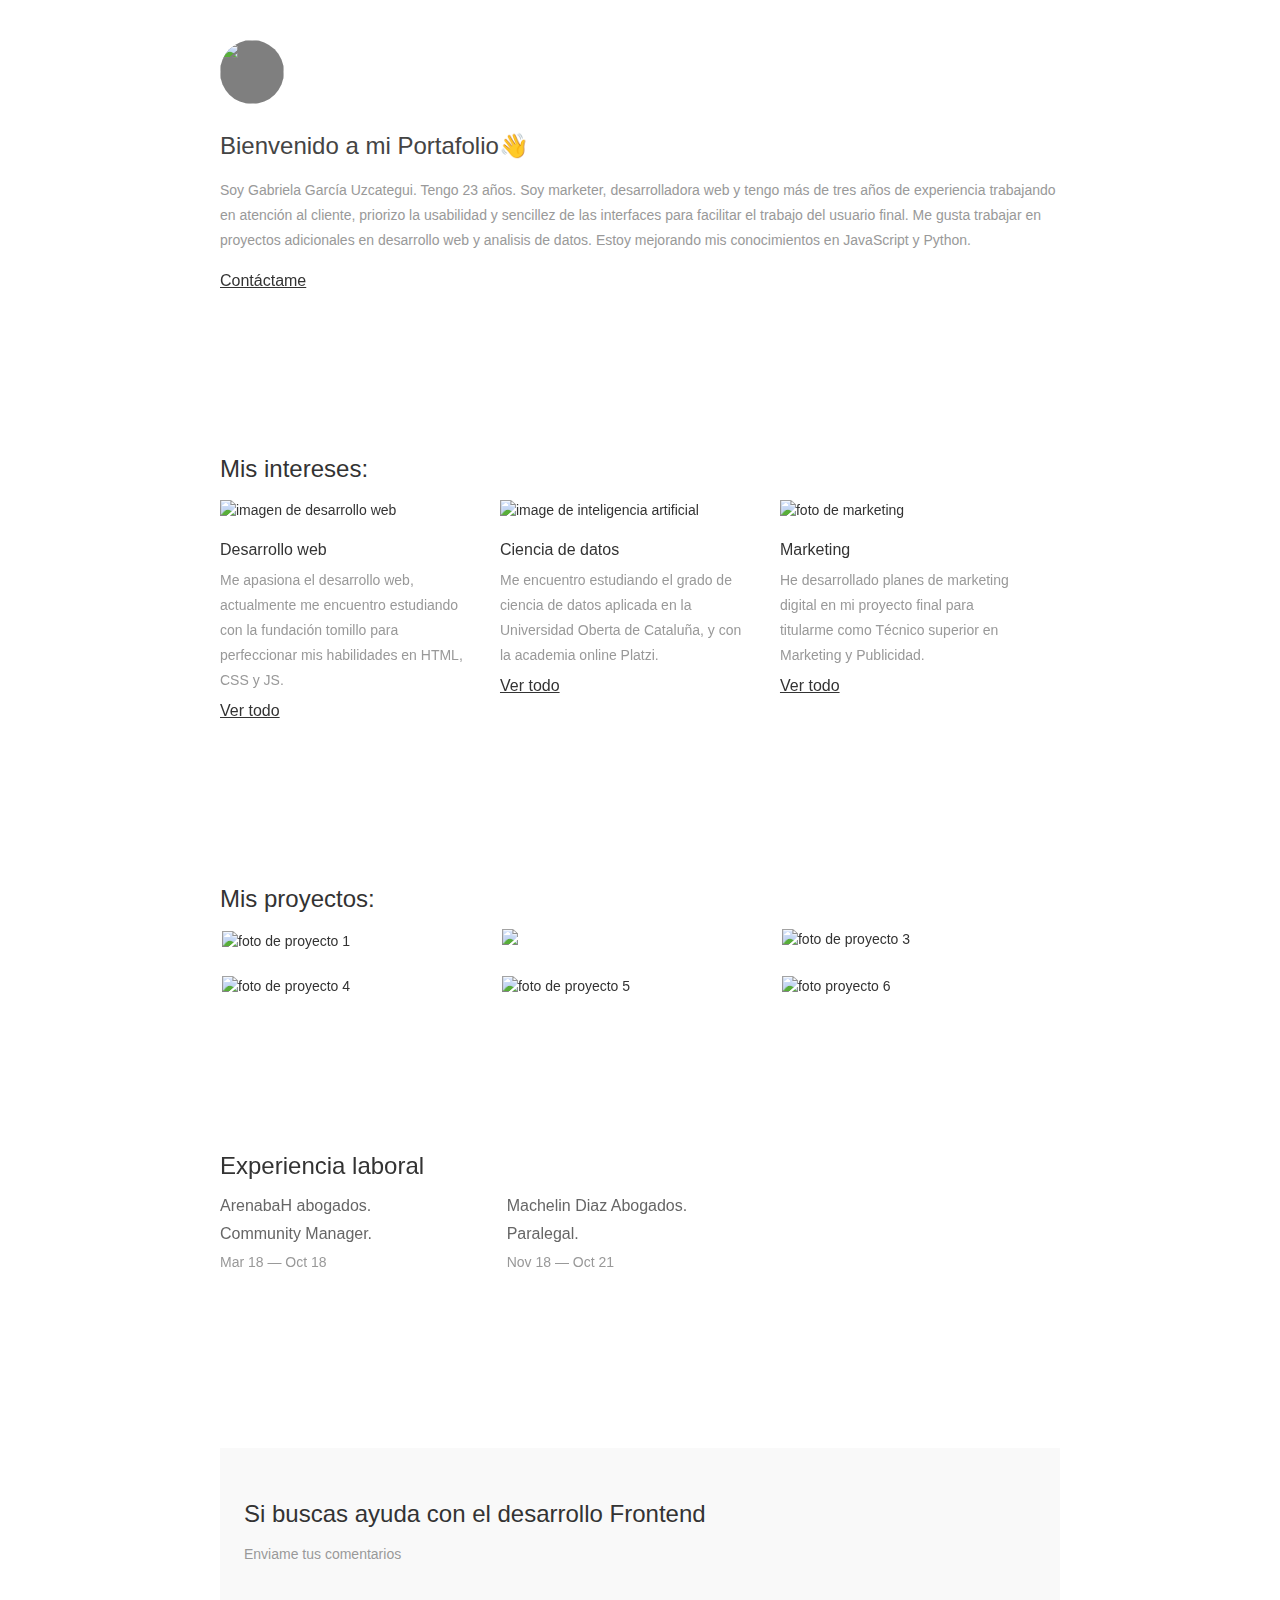
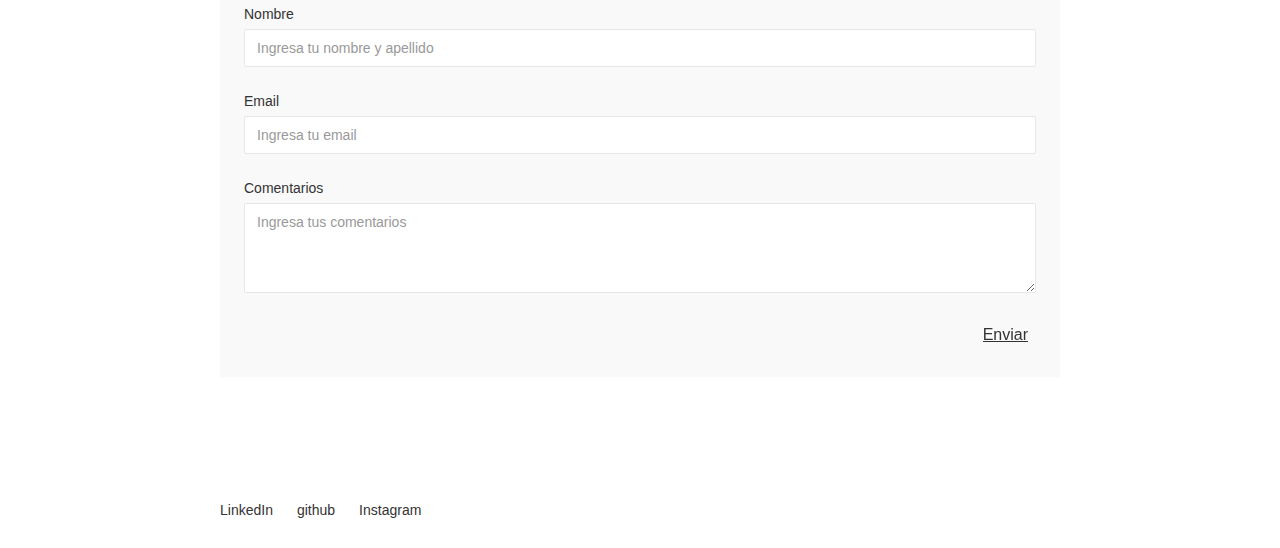
==== commit e2dcb263: "index.html version entrega" ====
--- a/index.html
+++ b/index.html
@@ -64,16 +64,16 @@
 
     <div>
         <div class="container-4 w-container">
-            <h1 class="heading-3">Mis proyectos:</h1>
+            <h1 class="heading-3" id="misproyectos">Mis proyectos:</h1>
             <div class="columns-5 w-row">
                 <div class="column-11 w-col w-col-4">
-                    <img src="https://drive.google.com/uc?id=18EfD6NB3i89W6pksEqK9jTLChOlMsaUW" loading="lazy" height="" sizes="(max-width: 767px) 100vw, (max-width: 991px) 34vw, 279.984375px" alt="foto de proyecto 1" class="image-3">
+                    <img src="https://drive.google.com/uc?id=1pncGc6WUR6LhLXmx20YaoljbP55zzwfs" loading="lazy" height="" sizes="(max-width: 479px) 90vw, (max-width: 767px) 94vw, (max-width: 991px) 30vw, 259.984375px" alt="foto de proyecto 1" class="image-3">
                 </div>
                 <div class="column-10 w-col w-col-4">
-                    <img src="https://drive.google.com/uc?id=1frGtpdyhPk-UvVEkNtwZ920695oZglXU" loading="lazy" height="" sizes="(max-width: 767px) 100vw, (max-width: 991px) 34vw, 279.984375px" alt="foto de proyecto 2" class="image-4">
+                    <img src="https://drive.google.com/uc?id=1rA79tKmMTKvtQNtB08pGHl4Yf5VBKLx4" loading="lazy" height="" sizes="(max-width: 479px) 90vw, (max-width: 767px) 94vw, (max-width: 991px) 30vw, 259.984375px" class="image-4">
                 </div>
                 <div class="column-12 w-col w-col-4">
-                    <img src="https://drive.google.com/uc?id=1NHIITWoH84wwFHaL_QTX9Ud21jAJM1DV" loading="lazy" height="" sizes="(max-width: 767px) 100vw, (max-width: 991px) 34vw, 279.984375px" alt="foto de proyecto 3" class="image-2">
+                    <img src="https://drive.google.com/uc?id=1VtwOrs9qGMwgXZMKjCGMsDrE-nLPQ97f" loading="lazy" height="" sizes="(max-width: 479px) 90vw, (max-width: 767px) 94vw, (max-width: 991px) 30vw, 259.984375px" alt="foto de proyecto 3" class="image-2">
                 </div>
             </div>
         </div>
@@ -82,13 +82,13 @@
         <div class="container-2 w-container">
             <div class="columns-3 w-row">
                 <div class="column-15 w-col w-col-4">
-                    <img src="https://drive.google.com/uc?id=11NuEHFWEf0LYDG0ImUbQ73KUh1Afd1A2" loading="lazy" height="" sizes="(max-width: 767px) 100vw, (max-width: 991px) 34vw, 279.984375px" alt="foto de proyecto 4" class="image-5">
+                    <img src="https://drive.google.com/uc?id=1uKowcbmUl1r2ZTSzK3BvuPFZcaCPcrto" loading="lazy" height="" sizes="(max-width: 479px) 90vw, (max-width: 767px) 94vw, (max-width: 991px) 30vw, 259.984375px" alt="foto de proyecto 4" class="image-5">
                 </div>
                 <div class="column-14 w-col w-col-4">
-                    <img src="https://drive.google.com/uc?id=1yHyDYHCFfXrs5s0Z_iwyxurEYsPaBwv7" loading="lazy" height="" sizes="(max-width: 767px) 100vw, (max-width: 991px) 34vw, 279.984375px" alt="foto de proyecto 5" class="image-6">
+                    <img src="https://drive.google.com/uc?id=1VEoi_58mPYfYJJ7AKziFq9FG9YTft4_i" loading="lazy" height="" sizes="(max-width: 479px) 90vw, (max-width: 767px) 94vw, (max-width: 991px) 30vw, 259.984375px" alt="foto de proyecto 5" class="image-6">
                 </div>
                 <div class="column-13 w-col w-col-4">
-                    <img src="https://drive.google.com/uc?id=14YHUneB-6mwgDzhqwdGhbrEGOUk6d5mt" loading="lazy" height="" sizes="(max-width: 767px) 100vw, (max-width: 991px) 34vw, 279.984375px" alt="foto proyecto 6" class="image-7">
+                    <img src="https://drive.google.com/uc?id=1glEe6i-nrQIG0ysactzS8R3q3moWMTfz" loading="lazy" height="" sizes="(max-width: 479px) 90vw, (max-width: 767px) 94vw, (max-width: 991px) 30vw, 259.984375px" alt="foto proyecto 6" class="image-7">
                 </div>
             </div>
         </div>
--- a/styles.css
+++ b/styles.css
@@ -109,7 +109,7 @@
     text-transform: none;
 }
 
-button[disabled],{
+button[disabled]{
     html input[disabled]{
         cursor: default;
     }
@@ -317,8 +317,7 @@
     text-transform: inherit;
     list-style-type: disc;
     text-shadow: none;
-    font-smoothing: auto;
-    vertical-align: baseline;
+    font-smooth: auto;
     cursor: inherit;
     white-space: inherit;
     word-break: normal;
@@ -519,7 +518,6 @@
     font-size: 14px;
     line-height: 1.42857143;
     color: #333;
-    vertical-align: middle;
     background-color: #fff;
     border: 1px solid #ccc
 }
@@ -2231,7 +2229,7 @@
     font-family: Montserrat, sans-serif;
     color: #333;
     font-size: 24px;
-    font-weight: 500
+    font-weight: 500;
 }
 
 .section-4 {
@@ -3170,4 +3168,9 @@
         padding-left: 0;
         text-align: left
     }
+    #misproyectos{
+        padding-left: 24px;
+    }
+
+
 }--- a/styles.css
+++ b/styles.css
@@ -109,7 +109,7 @@
     text-transform: none;
 }
 
-button[disabled],{
+button[disabled]{
     html input[disabled]{
         cursor: default;
     }
@@ -317,8 +317,7 @@
     text-transform: inherit;
     list-style-type: disc;
     text-shadow: none;
-    font-smoothing: auto;
-    vertical-align: baseline;
+    font-smooth: auto;
     cursor: inherit;
     white-space: inherit;
     word-break: normal;
@@ -519,7 +518,6 @@
     font-size: 14px;
     line-height: 1.42857143;
     color: #333;
-    vertical-align: middle;
     background-color: #fff;
     border: 1px solid #ccc
 }
@@ -2231,7 +2229,7 @@
     font-family: Montserrat, sans-serif;
     color: #333;
     font-size: 24px;
-    font-weight: 500
+    font-weight: 500;
 }
 
 .section-4 {
@@ -3170,4 +3168,9 @@
         padding-left: 0;
         text-align: left
     }
+    #misproyectos{
+        padding-left: 24px;
+    }
+
+
 }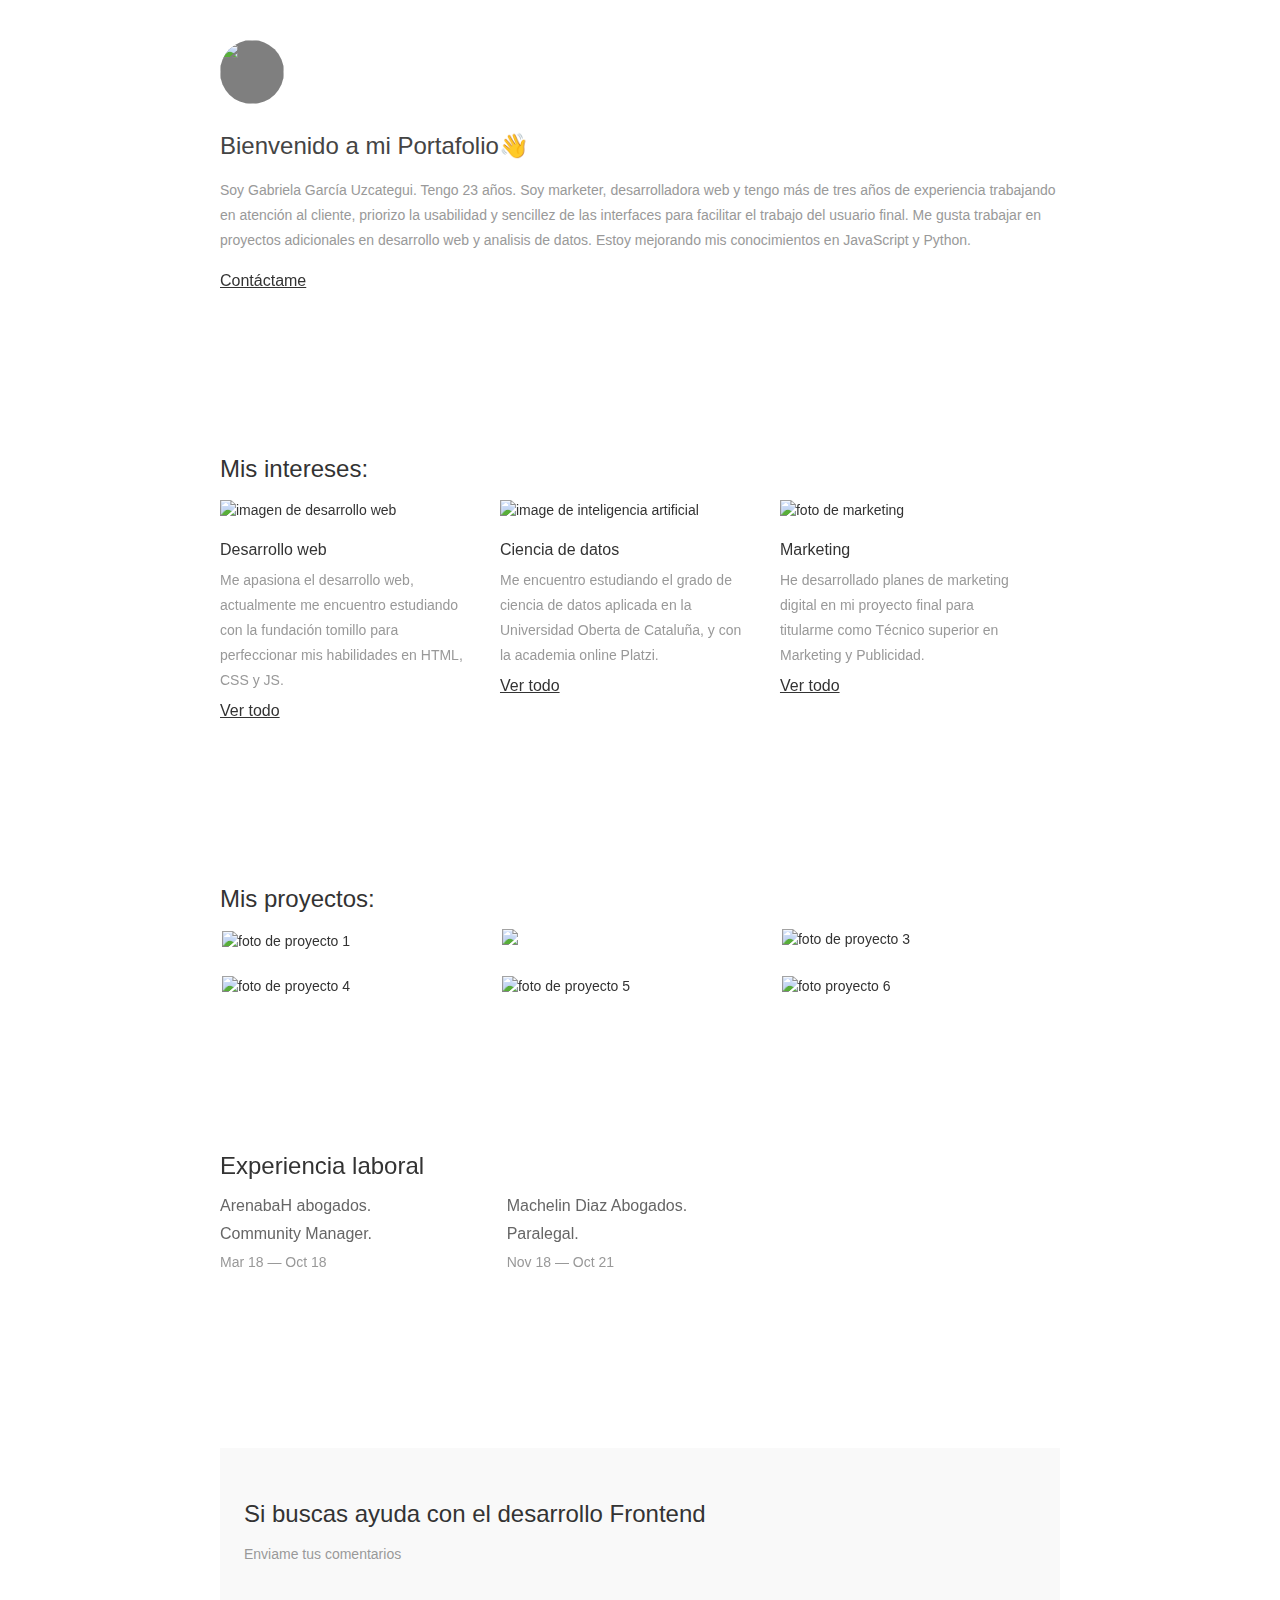
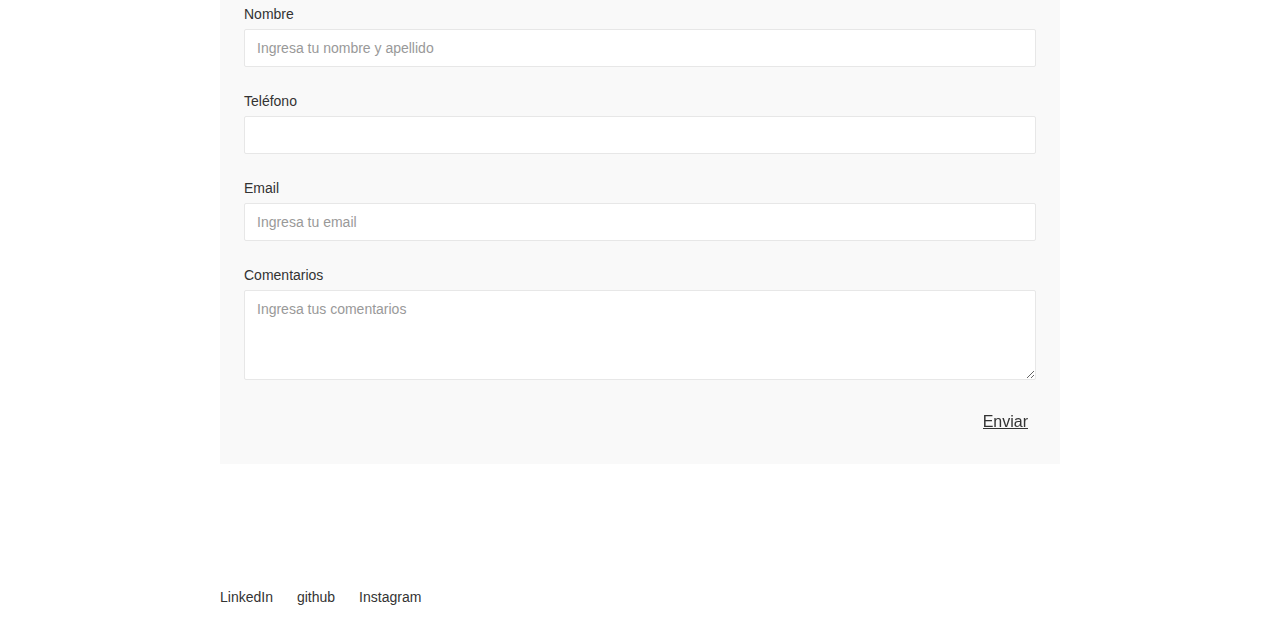
==== commit 732d558d: "notificacion de envio" ====
--- a/index.html
+++ b/index.html
@@ -29,126 +29,133 @@
 </head>
 
 <body class="body">
+
+    <div class="w-form-done" id="noti">
+        <p>Muchas gracias, tu solicitud ha sido recibida</p>
+    </div>
     <div class="section-1">
         <div class="container w-container"><img src="https://drive.google.com/uc?id=1LvXpgr5Qgs3LKHBidsW0PeUYsRsucB1B" loading="lazy" height="64" width="64" sizes="64px" alt="" class="image" />
             <h1 class="heading">Bienvenido a mi Portafolio👋</h1>
-            <p class="paragraph">Soy Gabriela García Uzcategui. Tengo 23 años. Soy marketer, desarrolladora web y tengo más de tres años de experiencia trabajando en atención al cliente, priorizo la usabilidad y sencillez de las interfaces para facilitar el trabajo del usuario final. Me gusta trabajar en proyectos adicionales en desarrollo web y analisis de datos. Estoy mejorando mis conocimientos en JavaScript y Python.</p>
+            <p class="paragraph">Soy Gabriela García Uzcategui. Tengo 23 años. Soy marketer, desarrolladora web y tengo más de tres años de experiencia trabajando en atención al cliente, priorizo la usabilidad y sencillez de las interfaces para facilitar el trabajo del usuario
+                final. Me gusta trabajar en proyectos adicionales en desarrollo web y analisis de datos. Estoy mejorando mis conocimientos en JavaScript y Python.</p>
             <a href="#email-form" class="button">Contáctame</a>
-    </div>
-    
-    <div class="section-2">
-        <div class="container w-container">
-            <h1 class="heading-3">Mis intereses:</h1>
-            <div class="columns-2 w-row">
-                <div class="column-18 w-col w-col-4">
-                    <img src="https://cdn.pixabay.com/photo/2018/05/18/15/30/web-design-3411373_960_720.jpg" loading="lazy" height="" sizes="(max-width: 479px) 90vw, (max-width: 767px) 94vw, (max-width: 991px) 30vw, 259.984375px" alt="imagen de desarrollo web">
-                    <h2 class="heading-2">Desarrollo web</h2>
-                    <p class="paragraph-2">Me apasiona el desarrollo web, actualmente me encuentro estudiando con la fundación tomillo para perfeccionar mis habilidades en HTML, CSS y JS.</p>
-                    <a href="/" class="button">Ver todo</a>
-                </div>
-                <div class="column-2 w-col w-col-4">
-                    <img src="https://cdn.pixabay.com/photo/2019/08/06/22/48/artificial-intelligence-4389372_960_720.jpg" loading="lazy" sizes="(max-width: 479px) 90vw, (max-width: 767px) 94vw, (max-width: 991px) 30vw, 259.984375px" alt="image de inteligencia artificial" class="image-8">
-                    <h2 class="heading-2">Ciencia de datos</h2>
-                    <p class="paragraph-2">Me encuentro estudiando el grado de ciencia de datos aplicada en la Universidad Oberta de Cataluña, y con la academia online Platzi.</p>
-                    <a href="/" class="button">Ver todo</a>
-                </div>
-                <div class="column w-col w-col-4">
-                    <img src="https://cdn.pixabay.com/photo/2020/05/18/16/17/social-media-5187243_960_720.png" loading="lazy" sizes="(max-width: 479px) 90vw, (max-width: 767px) 94vw, (max-width: 991px) 30vw, 259.984375px"alt="foto de marketing" class="image-9">
-                    <h2 class="heading-2">Marketing</h2>
-                    <p class="paragraph-2">He desarrollado planes de marketing digital en mi proyecto final para titularme como Técnico superior en Marketing y Publicidad.</p>
-                    <a href="/" class="button">Ver todo</a>
+        </div>
+
+        <div class="section-2">
+            <div class="container w-container">
+                <h1 class="heading-3">Mis intereses:</h1>
+                <div class="columns-2 w-row">
+                    <div class="column-18 w-col w-col-4">
+                        <img src="https://cdn.pixabay.com/photo/2018/05/18/15/30/web-design-3411373_960_720.jpg" loading="lazy" height="" sizes="(max-width: 479px) 90vw, (max-width: 767px) 94vw, (max-width: 991px) 30vw, 259.984375px" alt="imagen de desarrollo web">
+                        <h2 class="heading-2">Desarrollo web</h2>
+                        <p class="paragraph-2">Me apasiona el desarrollo web, actualmente me encuentro estudiando con la fundación tomillo para perfeccionar mis habilidades en HTML, CSS y JS.</p>
+                        <a href="/" class="button">Ver todo</a>
+                    </div>
+                    <div class="column-2 w-col w-col-4">
+                        <img src="https://cdn.pixabay.com/photo/2019/08/06/22/48/artificial-intelligence-4389372_960_720.jpg" loading="lazy" sizes="(max-width: 479px) 90vw, (max-width: 767px) 94vw, (max-width: 991px) 30vw, 259.984375px" alt="image de inteligencia artificial"
+                            class="image-8">
+                        <h2 class="heading-2">Ciencia de datos</h2>
+                        <p class="paragraph-2">Me encuentro estudiando el grado de ciencia de datos aplicada en la Universidad Oberta de Cataluña, y con la academia online Platzi.</p>
+                        <a href="/" class="button">Ver todo</a>
+                    </div>
+                    <div class="column w-col w-col-4">
+                        <img src="https://cdn.pixabay.com/photo/2020/05/18/16/17/social-media-5187243_960_720.png" loading="lazy" sizes="(max-width: 479px) 90vw, (max-width: 767px) 94vw, (max-width: 991px) 30vw, 259.984375px" alt="foto de marketing" class="image-9">
+                        <h2 class="heading-2">Marketing</h2>
+                        <p class="paragraph-2">He desarrollado planes de marketing digital en mi proyecto final para titularme como Técnico superior en Marketing y Publicidad.</p>
+                        <a href="/" class="button">Ver todo</a>
+                    </div>
                 </div>
             </div>
         </div>
-    </div>
 
-    <div>
-        <div class="container-4 w-container">
-            <h1 class="heading-3" id="misproyectos">Mis proyectos:</h1>
-            <div class="columns-5 w-row">
-                <div class="column-11 w-col w-col-4">
-                    <img src="https://drive.google.com/uc?id=1pncGc6WUR6LhLXmx20YaoljbP55zzwfs" loading="lazy" height="" sizes="(max-width: 479px) 90vw, (max-width: 767px) 94vw, (max-width: 991px) 30vw, 259.984375px" alt="foto de proyecto 1" class="image-3">
-                </div>
-                <div class="column-10 w-col w-col-4">
-                    <img src="https://drive.google.com/uc?id=1rA79tKmMTKvtQNtB08pGHl4Yf5VBKLx4" loading="lazy" height="" sizes="(max-width: 479px) 90vw, (max-width: 767px) 94vw, (max-width: 991px) 30vw, 259.984375px" class="image-4">
-                </div>
-                <div class="column-12 w-col w-col-4">
-                    <img src="https://drive.google.com/uc?id=1VtwOrs9qGMwgXZMKjCGMsDrE-nLPQ97f" loading="lazy" height="" sizes="(max-width: 479px) 90vw, (max-width: 767px) 94vw, (max-width: 991px) 30vw, 259.984375px" alt="foto de proyecto 3" class="image-2">
+        <div>
+            <div class="container-4 w-container">
+                <h1 class="heading-3" id="misproyectos">Mis proyectos:</h1>
+                <div class="columns-5 w-row">
+                    <div class="column-11 w-col w-col-4">
+                        <img src="https://drive.google.com/uc?id=1pncGc6WUR6LhLXmx20YaoljbP55zzwfs" loading="lazy" height="" sizes="(max-width: 479px) 90vw, (max-width: 767px) 94vw, (max-width: 991px) 30vw, 259.984375px" alt="foto de proyecto 1" class="image-3">
+                    </div>
+                    <div class="column-10 w-col w-col-4">
+                        <img src="https://drive.google.com/uc?id=1rA79tKmMTKvtQNtB08pGHl4Yf5VBKLx4" loading="lazy" height="" sizes="(max-width: 479px) 90vw, (max-width: 767px) 94vw, (max-width: 991px) 30vw, 259.984375px" class="image-4">
+                    </div>
+                    <div class="column-12 w-col w-col-4">
+                        <img src="https://drive.google.com/uc?id=1VtwOrs9qGMwgXZMKjCGMsDrE-nLPQ97f" loading="lazy" height="" sizes="(max-width: 479px) 90vw, (max-width: 767px) 94vw, (max-width: 991px) 30vw, 259.984375px" alt="foto de proyecto 3" class="image-2">
+                    </div>
                 </div>
             </div>
         </div>
-    </div>
-    <div class="section-3">
-        <div class="container-2 w-container">
-            <div class="columns-3 w-row">
-                <div class="column-15 w-col w-col-4">
-                    <img src="https://drive.google.com/uc?id=1uKowcbmUl1r2ZTSzK3BvuPFZcaCPcrto" loading="lazy" height="" sizes="(max-width: 479px) 90vw, (max-width: 767px) 94vw, (max-width: 991px) 30vw, 259.984375px" alt="foto de proyecto 4" class="image-5">
-                </div>
-                <div class="column-14 w-col w-col-4">
-                    <img src="https://drive.google.com/uc?id=1VEoi_58mPYfYJJ7AKziFq9FG9YTft4_i" loading="lazy" height="" sizes="(max-width: 479px) 90vw, (max-width: 767px) 94vw, (max-width: 991px) 30vw, 259.984375px" alt="foto de proyecto 5" class="image-6">
-                </div>
-                <div class="column-13 w-col w-col-4">
-                    <img src="https://drive.google.com/uc?id=1glEe6i-nrQIG0ysactzS8R3q3moWMTfz" loading="lazy" height="" sizes="(max-width: 479px) 90vw, (max-width: 767px) 94vw, (max-width: 991px) 30vw, 259.984375px" alt="foto proyecto 6" class="image-7">
+        <div class="section-3">
+            <div class="container-2 w-container">
+                <div class="columns-3 w-row">
+                    <div class="column-15 w-col w-col-4">
+                        <img src="https://drive.google.com/uc?id=1uKowcbmUl1r2ZTSzK3BvuPFZcaCPcrto" loading="lazy" height="" sizes="(max-width: 479px) 90vw, (max-width: 767px) 94vw, (max-width: 991px) 30vw, 259.984375px" alt="foto de proyecto 4" class="image-5">
+                    </div>
+                    <div class="column-14 w-col w-col-4">
+                        <img src="https://drive.google.com/uc?id=1VEoi_58mPYfYJJ7AKziFq9FG9YTft4_i" loading="lazy" height="" sizes="(max-width: 479px) 90vw, (max-width: 767px) 94vw, (max-width: 991px) 30vw, 259.984375px" alt="foto de proyecto 5" class="image-6">
+                    </div>
+                    <div class="column-13 w-col w-col-4">
+                        <img src="https://drive.google.com/uc?id=1glEe6i-nrQIG0ysactzS8R3q3moWMTfz" loading="lazy" height="" sizes="(max-width: 479px) 90vw, (max-width: 767px) 94vw, (max-width: 991px) 30vw, 259.984375px" alt="foto proyecto 6" class="image-7">
+                    </div>
                 </div>
             </div>
         </div>
-    </div>
-    
-    <div class="section-4">
-        <div class="container-3 w-container">
-            <div class="w-row">
-                <div class="column-17 w-col w-col-4">
-                    <h1 class="heading-3">Experiencia laboral</h1>
+
+        <div class="section-4">
+            <div class="container-3 w-container">
+                <div class="w-row">
+                    <div class="column-17 w-col w-col-4">
+                        <h1 class="heading-3">Experiencia laboral</h1>
+                    </div>
+                    <div class="column-3 w-col w-col-4"></div>
+                    <div class="column-4 w-col w-col-4"></div>
                 </div>
-                <div class="column-3 w-col w-col-4"></div>
-                <div class="column-4 w-col w-col-4"></div>
-            </div>
-            <div class="w-row">
-                <div class="column-5 w-col w-col-4">
-                    <p class="paragraph-3">ArenabaH abogados.</p>
-                    <p class="paragraph-3">Community Manager.</p>
-                    <p class="paragraph-4">Mar 18 — Oct 18</p>
-                </div>
-                <div class="column-6 w-col w-col-4">
-                    <p class="paragraph-3">Machelin Diaz Abogados.</p>
-                    <p class="paragraph-3">Paralegal.</p>
-                    <p class="paragraph-4">Nov 18 — Oct 21</p>
+                <div class="w-row">
+                    <div class="column-5 w-col w-col-4">
+                        <p class="paragraph-3">ArenabaH abogados.</p>
+                        <p class="paragraph-3">Community Manager.</p>
+                        <p class="paragraph-4">Mar 18 — Oct 18</p>
+                    </div>
+                    <div class="column-6 w-col w-col-4">
+                        <p class="paragraph-3">Machelin Diaz Abogados.</p>
+                        <p class="paragraph-3">Paralegal.</p>
+                        <p class="paragraph-4">Nov 18 — Oct 21</p>
+                    </div>
                 </div>
             </div>
         </div>
-    </div>
-    <div class="section-6">
-        <div class="container-5 w-container">
-            <div class="w-form">
-                <form id="email-form" name="email-form" data-name="Email Form" class="form">
-                    <h1 class="heading-3">Si buscas ayuda con el desarrollo Frontend</h1>
-                    <p class="paragraph-5">Enviame tus comentarios</p>
-                    <label for="name" class="body">Nombre</label>
-                    <input type="text" class="text-field w-input" maxlength="256" name="name" data-name="Name" id="name" placeholder="Ingresa tu nombre y apellido">
-                    <label for="email" class="field-label">Email</label>
-                    <input type="email" class="text-field-2 w-input" maxlength="256" name="email" data-name="Email" id="email" placeholder="Ingresa tu email" required="" >
-                    <label for="email-2" class="field-label-2">Comentarios</label>
-                    <textarea name="field" id="field" maxlength="5000" class="textarea w-input" placeholder="Ingresa tus comentarios"></textarea>
-                    <input type="submit" value="Enviar" data-wait="Por favor espera..."class="button w-button" >
-                </form>
-                <div class="w-form-done">
-                    <div>Muchas gracias, tu solicitud ha sido recibida</div>
-                </div>
-                <div class="w-form-fail">
-                    <div>Disculpa, algo ha ido mal, mientras se enviaba tu solicitud.</div>
+        <div class="section-6">
+            <div class="container-5 w-container">
+                <div class="w-form">
+                    <form id="email-form" name="email-form" data-name="Email Form" class="form">
+                        <h1 class="heading-3">Si buscas ayuda con el desarrollo Frontend</h1>
+                        <p class="paragraph-5">Enviame tus comentarios</p>
+                        <label for="name" class="body">Nombre</label>
+                        <input type="text" class="text-field w-input" maxlength="256" name="name" data-name="Name" id="name" placeholder="Ingresa tu nombre y apellido">
+                        <label for="phone" class="body">Teléfono</label>
+                        <input type="number" class="text-field w-input">
+                        <label for="email" class="field-label">Email</label>
+                        <input type="email" class="text-field-2 w-input" maxlength="256" name="email" data-name="Email" id="email" placeholder="Ingresa tu email" required="">
+                        <label for="email-2" class="field-label-2">Comentarios</label>
+                        <textarea name="field" id="field" maxlength="5000" class="textarea w-input" placeholder="Ingresa tus comentarios"></textarea>
+                        <input type="submit" value="Enviar" name="send" data-wait="Por favor espera..." class="button w-button">
+                    </form>
+                    <div class="w-form-fail">
+                        <div>Disculpa, algo ha ido mal, mientras se enviaba tu solicitud.</div>
+                    </div>
                 </div>
             </div>
         </div>
-    </div>
-    <div class="section-5">
-        <div class="container-6 w-container">
-            <div class="footer-wrap">
-            </div>
-            <div class="footer-links"><a href="https://www.linkedin.com/in/gabriela-garcia-uzcategui-2362b7141/" target="_blank" class="button-footer">LinkedIn</a>
-                <a href="https://github.com/gabrielaagu?tab=repositories" target="_blank" class="button-footer">github</a>
-                <a href="https://www.instagram.com/aleirbaguzcategui/" target="_blank" class="button-footer">Instagram</a>
+        <div class="section-5">
+            <div class="container-6 w-container">
+                <div class="footer-wrap">
+                </div>
+                <div class="footer-links"><a href="https://www.linkedin.com/in/gabriela-garcia-uzcategui-2362b7141/" target="_blank" class="button-footer">LinkedIn</a>
+                    <a href="https://github.com/gabrielaagu?tab=repositories" target="_blank" class="button-footer">github</a>
+                    <a href="https://www.instagram.com/aleirbaguzcategui/" target="_blank" class="button-footer">Instagram</a>
+                </div>
             </div>
         </div>
-    </div>
+        <script src="main.js"></script>
 </body>
+
 </html>--- a/styles.css
+++ b/styles.css
@@ -1,119 +1,150 @@
-html{
+html {
     font-family: sans-serif;
     -ms-text-size-adjust: 100%;
     -webkit-text-size-adjust: 100%;
     height: 100%;
 }
 
-article, aside, details, figcaption, figure, footer, header, hgroup, main, menu, nav, section, summary{
+article,
+aside,
+details,
+figcaption,
+figure,
+footer,
+header,
+hgroup,
+main,
+menu,
+nav,
+section,
+summary {
     display: block;
 }
 
-audio, canvas, progress, video{
+audio,
+canvas,
+progress,
+video {
     display: inline-block;
     vertical-align: baseline;
 }
 
-audio:not([controls]){
+audio:not([controls]) {
     display: none;
     height: 0;
 }
 
 [hidden],
-template{
+template {
     display: none;
 }
 
-a{
+a {
     background-color: transparent;
 }
 
-a:active, a:hover{
+a:active,
+a:hover {
     outline: 0;
 }
 
-abbr[title]{
+abbr[title] {
     border-bottom: 1px dotted;
 }
 
-b, optgroup, strong{
+b,
+optgroup,
+strong {
     font-weight: 700;
 }
 
-dfn{
+dfn {
     font-style: italic;
 }
-h1{
+
+h1 {
     margin: .67em 0;
 }
 
-mark{
+mark {
     background: #ff0;
     color: #000;
 }
-small{
+
+small {
     font-size: 80%;
 }
 
-sub, sup{
+sub,
+sup {
     font-size: 75%;
     line-height: 0;
     position: relative;
     vertical-align: baseline;
 }
 
-sup{
+sup {
     top: -.5em;
 }
 
-sub{
+sub {
     bottom: -.25em;
-
-}
-
-img{
+}
+
+img {
     border: 0;
     max-width: 100%;
     vertical-align: middle;
     display: inline-block;
 }
-svg:not(:root){
+
+svg:not(:root) {
     overflow: hidden;
 }
 
-hr{
+hr {
     box-sizing: content-box;
     height: 0;
 }
 
-pre, textarea{
+pre,
+textarea {
     overflow: auto;
 }
 
-code, kbd, pre, samp{
+code,
+kbd,
+pre,
+samp {
     font-family: monospace;
     font-size: 1em;
 }
 
-button, input, optgroup, select, textarea{
+button,
+input,
+optgroup,
+select,
+textarea {
     color: inherit;
     font: inherit;
     margin: 0;
 }
 
-button{
+button {
     overflow: visible;
 }
 
-button, select{
+button,
+select {
     text-transform: none;
 }
 
-button[disabled]{
-    html input[disabled]{
+
+/* button[disabled] {
+    html input[disabled] {
         cursor: default;
     }
-}
+} */
 
 input::-moz-focus-inner {
     border: 0;
@@ -492,7 +523,10 @@
     display: none;
     padding: 20px;
     text-align: center;
-    background-color: #ddd
+    background-color: #ddd;
+    color: white;
+    font-size: 18px;
+    position: fixed;
 }
 
 .w-form-fail {
@@ -3168,9 +3202,7 @@
         padding-left: 0;
         text-align: left
     }
-    #misproyectos{
+    #misproyectos {
         padding-left: 24px;
     }
-
-
 }--- a/styles.css
+++ b/styles.css
@@ -1,119 +1,150 @@
-html{
+html {
     font-family: sans-serif;
     -ms-text-size-adjust: 100%;
     -webkit-text-size-adjust: 100%;
     height: 100%;
 }
 
-article, aside, details, figcaption, figure, footer, header, hgroup, main, menu, nav, section, summary{
+article,
+aside,
+details,
+figcaption,
+figure,
+footer,
+header,
+hgroup,
+main,
+menu,
+nav,
+section,
+summary {
     display: block;
 }
 
-audio, canvas, progress, video{
+audio,
+canvas,
+progress,
+video {
     display: inline-block;
     vertical-align: baseline;
 }
 
-audio:not([controls]){
+audio:not([controls]) {
     display: none;
     height: 0;
 }
 
 [hidden],
-template{
+template {
     display: none;
 }
 
-a{
+a {
     background-color: transparent;
 }
 
-a:active, a:hover{
+a:active,
+a:hover {
     outline: 0;
 }
 
-abbr[title]{
+abbr[title] {
     border-bottom: 1px dotted;
 }
 
-b, optgroup, strong{
+b,
+optgroup,
+strong {
     font-weight: 700;
 }
 
-dfn{
+dfn {
     font-style: italic;
 }
-h1{
+
+h1 {
     margin: .67em 0;
 }
 
-mark{
+mark {
     background: #ff0;
     color: #000;
 }
-small{
+
+small {
     font-size: 80%;
 }
 
-sub, sup{
+sub,
+sup {
     font-size: 75%;
     line-height: 0;
     position: relative;
     vertical-align: baseline;
 }
 
-sup{
+sup {
     top: -.5em;
 }
 
-sub{
+sub {
     bottom: -.25em;
-
-}
-
-img{
+}
+
+img {
     border: 0;
     max-width: 100%;
     vertical-align: middle;
     display: inline-block;
 }
-svg:not(:root){
+
+svg:not(:root) {
     overflow: hidden;
 }
 
-hr{
+hr {
     box-sizing: content-box;
     height: 0;
 }
 
-pre, textarea{
+pre,
+textarea {
     overflow: auto;
 }
 
-code, kbd, pre, samp{
+code,
+kbd,
+pre,
+samp {
     font-family: monospace;
     font-size: 1em;
 }
 
-button, input, optgroup, select, textarea{
+button,
+input,
+optgroup,
+select,
+textarea {
     color: inherit;
     font: inherit;
     margin: 0;
 }
 
-button{
+button {
     overflow: visible;
 }
 
-button, select{
+button,
+select {
     text-transform: none;
 }
 
-button[disabled]{
-    html input[disabled]{
+
+/* button[disabled] {
+    html input[disabled] {
         cursor: default;
     }
-}
+} */
 
 input::-moz-focus-inner {
     border: 0;
@@ -492,7 +523,10 @@
     display: none;
     padding: 20px;
     text-align: center;
-    background-color: #ddd
+    background-color: #ddd;
+    color: white;
+    font-size: 18px;
+    position: fixed;
 }
 
 .w-form-fail {
@@ -3168,9 +3202,7 @@
         padding-left: 0;
         text-align: left
     }
-    #misproyectos{
+    #misproyectos {
         padding-left: 24px;
     }
-
-
 }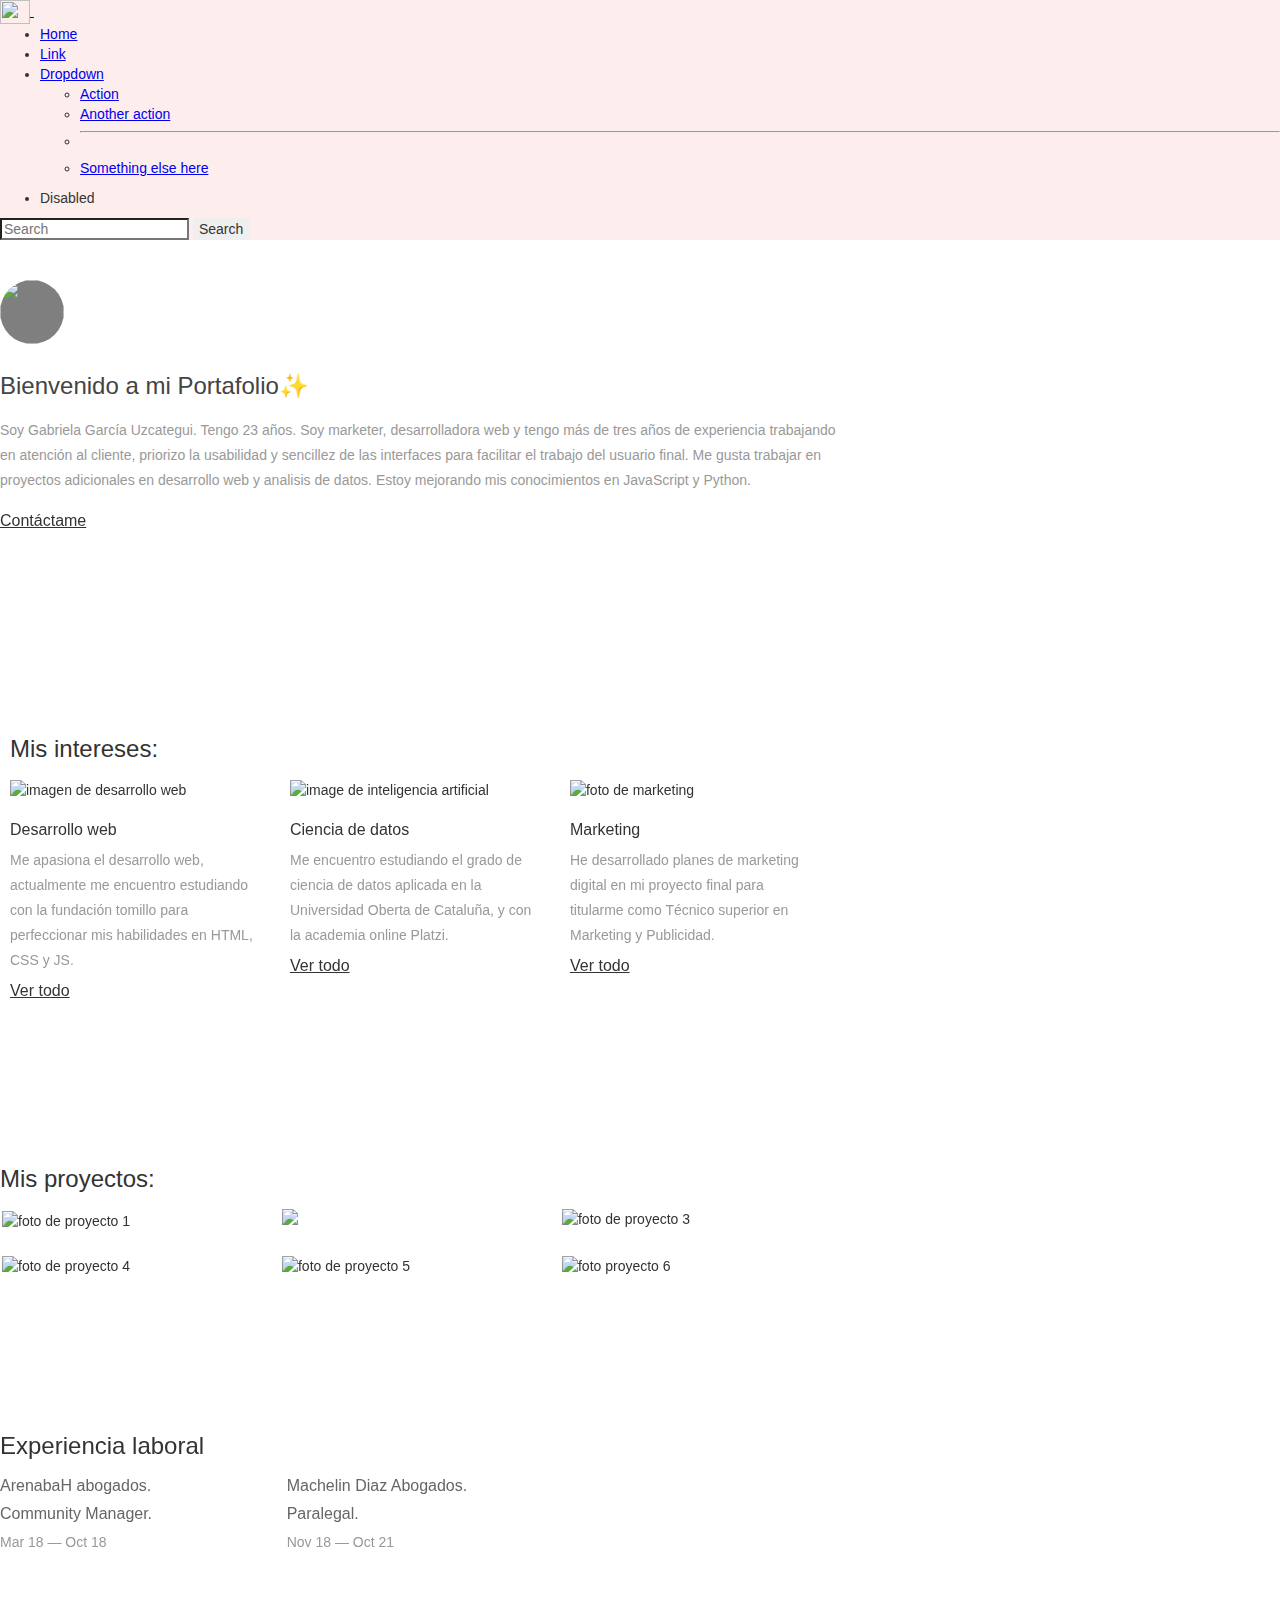
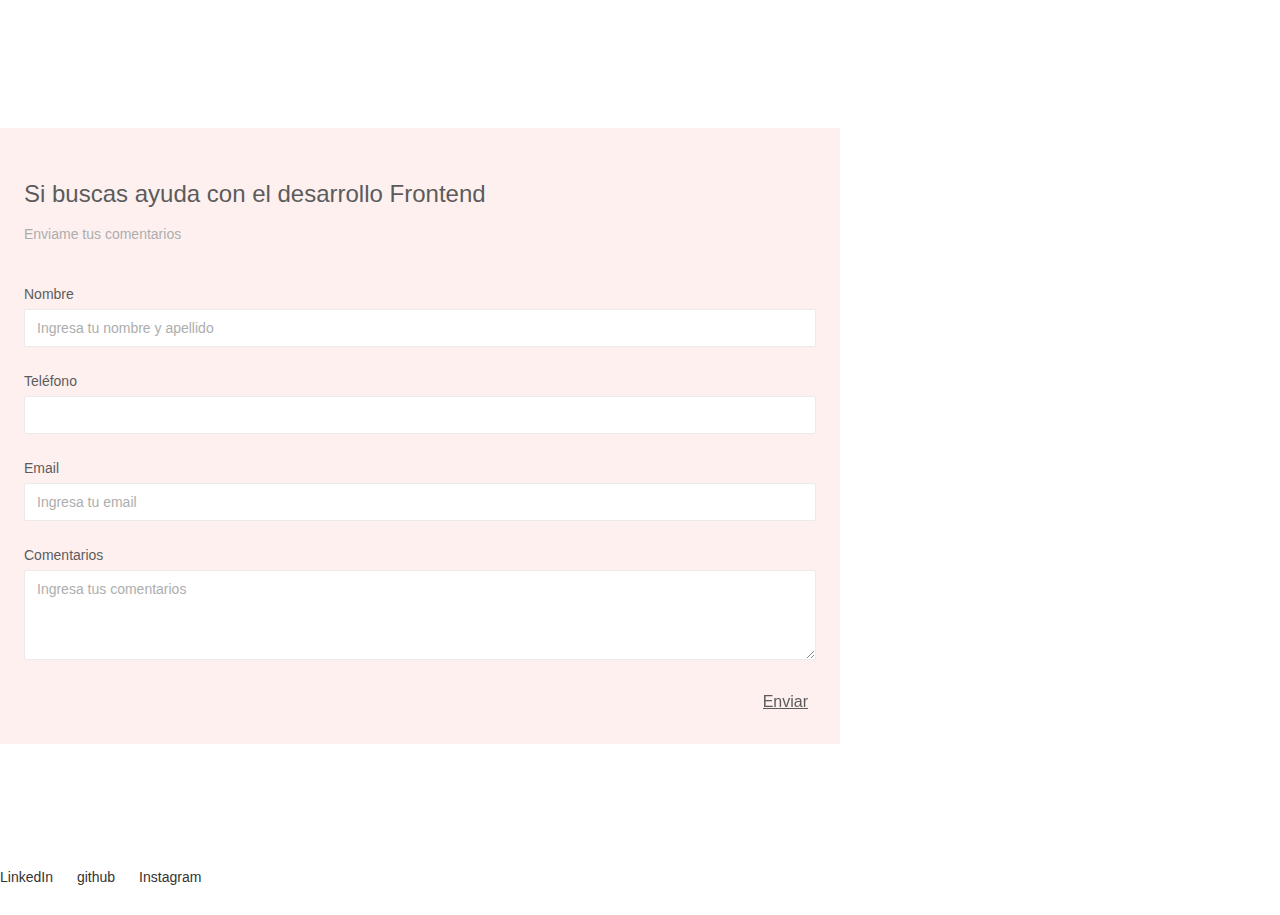
==== commit 3310c6ee: "cambios realizados al navbar y al color del formulario" ====
--- a/index.html
+++ b/index.html
@@ -6,7 +6,6 @@
     <title>Portafolio de Gabriela García Uzcategui</title>
     <meta content="width=device-width, initial-scale=1" name="viewport" />
     <meta content="Webflow" name="generator" />
-    <link href="styles.css" rel="stylesheet" type="text/css" />
     <script src="https://ajax.googleapis.com/ajax/libs/webfont/1.6.26/webfont.js" type="text/javascript"></script>
     <script type="text/javascript">
         WebFont.load({
@@ -25,137 +24,193 @@
     </script>
     <link href="https://drive.google.com/uc?id=1c6NVokVZVH1OzeRtywI4ql7WpS1SNKFN" rel="shortcut icon" type="image/x-icon" />
     <link href="https://drive.google.com/uc?id=1c6NVokVZVH1OzeRtywI4ql7WpS1SNKFN" rel="apple-touch-icon" />
-    <link rel="stylesheet" href="/styles.css">
+    <link href="https://cdn.jsdelivr.net/npm/bootstrap@5.1.3/dist/css/bootstrap.min.css" rel="stylesheet" integrity="sha384-1BmE4kWBq78iYhFldvKuhfTAU6auU8tT94WrHftjDbrCEXSU1oBoqyl2QvZ6jIW3" crossorigin="anonymous">
+
+    <link href="./assets/styles.css" rel="stylesheet" type="text/css" />
+
 </head>
 
 <body class="body">
 
-    <div class="w-form-done" id="noti">
-        <p>Muchas gracias, tu solicitud ha sido recibida</p>
-    </div>
-    <div class="section-1">
-        <div class="container w-container"><img src="https://drive.google.com/uc?id=1LvXpgr5Qgs3LKHBidsW0PeUYsRsucB1B" loading="lazy" height="64" width="64" sizes="64px" alt="" class="image" />
-            <h1 class="heading">Bienvenido a mi Portafolio👋</h1>
-            <p class="paragraph">Soy Gabriela García Uzcategui. Tengo 23 años. Soy marketer, desarrolladora web y tengo más de tres años de experiencia trabajando en atención al cliente, priorizo la usabilidad y sencillez de las interfaces para facilitar el trabajo del usuario
-                final. Me gusta trabajar en proyectos adicionales en desarrollo web y analisis de datos. Estoy mejorando mis conocimientos en JavaScript y Python.</p>
-            <a href="#email-form" class="button">Contáctame</a>
+    <!-- Navbar con bootstrap -->
+
+    <nav class="navbar navbar-expand-lg navbar-light bg-light" id="navbar__header">
+        <div class="container-fluid">
+            <a class="navbar-brand" href="#">
+                <img src="https://drive.google.com/uc?id=1wqByC00aFqABdF3czmhNY2-nZevu46cl" alt="" width="30" height="24">
+            </a>
+            <button class="navbar-toggler" type="button" data-bs-toggle="collapse" data-bs-target="#navbarSupportedContent" aria-controls="navbarSupportedContent" aria-expanded="false" aria-label="Toggle navigation">
+            <span class="navbar-toggler-icon"></span>
+          </button>
+            <div class="collapse navbar-collapse" id="navbarSupportedContent">
+                <ul class="navbar-nav me-auto mb-2 mb-lg-0">
+                    <li class="nav-item">
+                        <a class="nav-link active" aria-current="page" href="#">Home</a>
+                    </li>
+                    <li class="nav-item">
+                        <a class="nav-link" href="#">Link</a>
+                    </li>
+                    <li class="nav-item dropdown">
+                        <a class="nav-link dropdown-toggle" href="#" id="navbarDropdown" role="button" data-bs-toggle="dropdown" aria-expanded="false">
+                  Dropdown
+                </a>
+                        <ul class="dropdown-menu" aria-labelledby="navbarDropdown">
+                            <li><a class="dropdown-item" href="#">Action</a></li>
+                            <li><a class="dropdown-item" href="#">Another action</a></li>
+                            <li>
+                                <hr class="dropdown-divider">
+                            </li>
+                            <li><a class="dropdown-item" href="#">Something else here</a></li>
+                        </ul>
+                    </li>
+                    <li class="nav-item">
+                        <a class="nav-link disabled">Disabled</a>
+                    </li>
+                </ul>
+                <form class="d-flex">
+                    <input class="form-control me-2" type="search" placeholder="Search" aria-label="Search">
+                    <button class="btn btn-outline-success" type="submit">Search</button>
+                </form>
+            </div>
         </div>
-
-        <div class="section-2">
-            <div class="container w-container">
-                <h1 class="heading-3">Mis intereses:</h1>
-                <div class="columns-2 w-row">
-                    <div class="column-18 w-col w-col-4">
-                        <img src="https://cdn.pixabay.com/photo/2018/05/18/15/30/web-design-3411373_960_720.jpg" loading="lazy" height="" sizes="(max-width: 479px) 90vw, (max-width: 767px) 94vw, (max-width: 991px) 30vw, 259.984375px" alt="imagen de desarrollo web">
-                        <h2 class="heading-2">Desarrollo web</h2>
-                        <p class="paragraph-2">Me apasiona el desarrollo web, actualmente me encuentro estudiando con la fundación tomillo para perfeccionar mis habilidades en HTML, CSS y JS.</p>
-                        <a href="/" class="button">Ver todo</a>
-                    </div>
-                    <div class="column-2 w-col w-col-4">
-                        <img src="https://cdn.pixabay.com/photo/2019/08/06/22/48/artificial-intelligence-4389372_960_720.jpg" loading="lazy" sizes="(max-width: 479px) 90vw, (max-width: 767px) 94vw, (max-width: 991px) 30vw, 259.984375px" alt="image de inteligencia artificial"
-                            class="image-8">
-                        <h2 class="heading-2">Ciencia de datos</h2>
-                        <p class="paragraph-2">Me encuentro estudiando el grado de ciencia de datos aplicada en la Universidad Oberta de Cataluña, y con la academia online Platzi.</p>
-                        <a href="/" class="button">Ver todo</a>
-                    </div>
-                    <div class="column w-col w-col-4">
-                        <img src="https://cdn.pixabay.com/photo/2020/05/18/16/17/social-media-5187243_960_720.png" loading="lazy" sizes="(max-width: 479px) 90vw, (max-width: 767px) 94vw, (max-width: 991px) 30vw, 259.984375px" alt="foto de marketing" class="image-9">
-                        <h2 class="heading-2">Marketing</h2>
-                        <p class="paragraph-2">He desarrollado planes de marketing digital en mi proyecto final para titularme como Técnico superior en Marketing y Publicidad.</p>
-                        <a href="/" class="button">Ver todo</a>
-                    </div>
-                </div>
-            </div>
+    </nav>
+    <!-- Aqui termina el navbar -->
+
+    <!-- Aqui empieza el main -->
+
+    <div id="container" class="container">
+        <div class="w-form-done" id="noti">
+            <p>Muchas gracias, tu solicitud ha sido recibida</p>
         </div>
-
-        <div>
-            <div class="container-4 w-container">
-                <h1 class="heading-3" id="misproyectos">Mis proyectos:</h1>
-                <div class="columns-5 w-row">
-                    <div class="column-11 w-col w-col-4">
-                        <img src="https://drive.google.com/uc?id=1pncGc6WUR6LhLXmx20YaoljbP55zzwfs" loading="lazy" height="" sizes="(max-width: 479px) 90vw, (max-width: 767px) 94vw, (max-width: 991px) 30vw, 259.984375px" alt="foto de proyecto 1" class="image-3">
-                    </div>
-                    <div class="column-10 w-col w-col-4">
-                        <img src="https://drive.google.com/uc?id=1rA79tKmMTKvtQNtB08pGHl4Yf5VBKLx4" loading="lazy" height="" sizes="(max-width: 479px) 90vw, (max-width: 767px) 94vw, (max-width: 991px) 30vw, 259.984375px" class="image-4">
-                    </div>
-                    <div class="column-12 w-col w-col-4">
-                        <img src="https://drive.google.com/uc?id=1VtwOrs9qGMwgXZMKjCGMsDrE-nLPQ97f" loading="lazy" height="" sizes="(max-width: 479px) 90vw, (max-width: 767px) 94vw, (max-width: 991px) 30vw, 259.984375px" alt="foto de proyecto 3" class="image-2">
+        <div class="section-1">
+            <div class="container w-container"><img src="https://drive.google.com/uc?id=1LvXpgr5Qgs3LKHBidsW0PeUYsRsucB1B" loading="lazy" height="64" width="64" sizes="64px" alt="" class="image" />
+                <h1 class="heading">Bienvenido a mi Portafolio✨</h1>
+                <p class="paragraph">Soy Gabriela García Uzcategui. Tengo 23 años. Soy marketer, desarrolladora web y tengo más de tres años de experiencia trabajando en atención al cliente, priorizo la usabilidad y sencillez de las interfaces para facilitar el trabajo del
+                    usuario final. Me gusta trabajar en proyectos adicionales en desarrollo web y analisis de datos. Estoy mejorando mis conocimientos en JavaScript y Python.</p>
+                <a href="#email-form" class="button">Contáctame</a>
+            </div>
+
+            <div class="section-2">
+                <div class="container w-container">
+                    <h1 class="heading-3">Mis intereses:</h1>
+                    <div class="columns-2 w-row">
+                        <div class="column-18 w-col w-col-4">
+                            <img src="https://cdn.pixabay.com/photo/2018/05/18/15/30/web-design-3411373_960_720.jpg" loading="lazy" height="" sizes="(max-width: 479px) 90vw, (max-width: 767px) 94vw, (max-width: 991px) 30vw, 259.984375px" alt="imagen de desarrollo web">
+                            <h2 class="heading-2">Desarrollo web</h2>
+                            <p class="paragraph-2">Me apasiona el desarrollo web, actualmente me encuentro estudiando con la fundación tomillo para perfeccionar mis habilidades en HTML, CSS y JS.</p>
+                            <a href="/" class="button">Ver todo</a>
+                        </div>
+                        <div class="column-2 w-col w-col-4">
+                            <img src="https://cdn.pixabay.com/photo/2019/08/06/22/48/artificial-intelligence-4389372_960_720.jpg" loading="lazy" sizes="(max-width: 479px) 90vw, (max-width: 767px) 94vw, (max-width: 991px) 30vw, 259.984375px" alt="image de inteligencia artificial"
+                                class="image-8">
+                            <h2 class="heading-2">Ciencia de datos</h2>
+                            <p class="paragraph-2">Me encuentro estudiando el grado de ciencia de datos aplicada en la Universidad Oberta de Cataluña, y con la academia online Platzi.</p>
+                            <a href="/" class="button">Ver todo</a>
+                        </div>
+                        <div class="column w-col w-col-4">
+                            <img src="https://cdn.pixabay.com/photo/2020/05/18/16/17/social-media-5187243_960_720.png" loading="lazy" sizes="(max-width: 479px) 90vw, (max-width: 767px) 94vw, (max-width: 991px) 30vw, 259.984375px" alt="foto de marketing" class="image-9">
+                            <h2 class="heading-2">Marketing</h2>
+                            <p class="paragraph-2">He desarrollado planes de marketing digital en mi proyecto final para titularme como Técnico superior en Marketing y Publicidad.</p>
+                            <a href="/" class="button">Ver todo</a>
+                        </div>
+                    </div>
+                </div>
+            </div>
+
+            <div>
+                <div class="container-4 w-container">
+                    <h1 class="heading-3" id="misproyectos">Mis proyectos:</h1>
+                    <div class="columns-5 w-row">
+                        <div class="column-11 w-col w-col-4">
+                            <img src="https://drive.google.com/uc?id=1pncGc6WUR6LhLXmx20YaoljbP55zzwfs" loading="lazy" height="" sizes="(max-width: 479px) 90vw, (max-width: 767px) 94vw, (max-width: 991px) 30vw, 259.984375px" alt="foto de proyecto 1" class="image-3">
+                        </div>
+                        <div class="column-10 w-col w-col-4">
+                            <img src="https://drive.google.com/uc?id=1rA79tKmMTKvtQNtB08pGHl4Yf5VBKLx4" loading="lazy" height="" sizes="(max-width: 479px) 90vw, (max-width: 767px) 94vw, (max-width: 991px) 30vw, 259.984375px" class="image-4">
+                        </div>
+                        <div class="column-12 w-col w-col-4">
+                            <img src="https://drive.google.com/uc?id=1VtwOrs9qGMwgXZMKjCGMsDrE-nLPQ97f" loading="lazy" height="" sizes="(max-width: 479px) 90vw, (max-width: 767px) 94vw, (max-width: 991px) 30vw, 259.984375px" alt="foto de proyecto 3" class="image-2">
+                        </div>
+                    </div>
+                </div>
+            </div>
+            <div class="section-3">
+                <div class="container-2 w-container">
+                    <div class="columns-3 w-row">
+                        <div class="column-15 w-col w-col-4">
+                            <img src="https://drive.google.com/uc?id=1uKowcbmUl1r2ZTSzK3BvuPFZcaCPcrto" loading="lazy" height="" sizes="(max-width: 479px) 90vw, (max-width: 767px) 94vw, (max-width: 991px) 30vw, 259.984375px" alt="foto de proyecto 4" class="image-5">
+                        </div>
+                        <div class="column-14 w-col w-col-4">
+                            <img src="https://drive.google.com/uc?id=1VEoi_58mPYfYJJ7AKziFq9FG9YTft4_i" loading="lazy" height="" sizes="(max-width: 479px) 90vw, (max-width: 767px) 94vw, (max-width: 991px) 30vw, 259.984375px" alt="foto de proyecto 5" class="image-6">
+                        </div>
+                        <div class="column-13 w-col w-col-4">
+                            <img src="https://drive.google.com/uc?id=1glEe6i-nrQIG0ysactzS8R3q3moWMTfz" loading="lazy" height="" sizes="(max-width: 479px) 90vw, (max-width: 767px) 94vw, (max-width: 991px) 30vw, 259.984375px" alt="foto proyecto 6" class="image-7">
+                        </div>
+                    </div>
+                </div>
+            </div>
+
+            <div class="section-4">
+                <div class="container-3 w-container">
+                    <div class="w-row">
+                        <div class="column-17 w-col w-col-4">
+                            <h1 class="heading-3">Experiencia laboral</h1>
+                        </div>
+                        <div class="column-3 w-col w-col-4"></div>
+                        <div class="column-4 w-col w-col-4"></div>
+                    </div>
+                    <div class="w-row">
+                        <div class="column-5 w-col w-col-4">
+                            <p class="paragraph-3">ArenabaH abogados.</p>
+                            <p class="paragraph-3">Community Manager.</p>
+                            <p class="paragraph-4">Mar 18 — Oct 18</p>
+                        </div>
+                        <div class="column-6 w-col w-col-4">
+                            <p class="paragraph-3">Machelin Diaz Abogados.</p>
+                            <p class="paragraph-3">Paralegal.</p>
+                            <p class="paragraph-4">Nov 18 — Oct 21</p>
+                        </div>
+                    </div>
+                </div>
+            </div>
+            <div class="section-6">
+                <div class="container-5 w-container">
+                    <div class="w-form">
+                        <form id="email-form" name="email-form" data-name="Email Form" class="form">
+                            <h1 class="heading-3">Si buscas ayuda con el desarrollo Frontend</h1>
+                            <p class="paragraph-5">Enviame tus comentarios</p>
+                            <label for="name" class="body">Nombre</label>
+                            <input type="text" class="text-field w-input" maxlength="256" name="name" data-name="Name" id="name" placeholder="Ingresa tu nombre y apellido">
+                            <label for="phone" class="body">Teléfono</label>
+                            <input type="number" class="text-field w-input">
+                            <label for="email" class="field-label">Email</label>
+                            <input type="email" class="text-field-2 w-input" maxlength="256" name="email" data-name="Email" id="email" placeholder="Ingresa tu email" required="">
+                            <label for="email-2" class="field-label-2">Comentarios</label>
+                            <textarea name="field" id="field" maxlength="5000" class="textarea w-input" placeholder="Ingresa tus comentarios"></textarea>
+                            <input type="submit" value="Enviar" name="send" data-wait="Por favor espera..." class="button w-button">
+                        </form>
+                        <div class="w-form-fail">
+                            <div>Disculpa, algo ha ido mal, mientras se enviaba tu solicitud.</div>
+                        </div>
+                    </div>
+                </div>
+            </div>
+            <div class="section-5">
+                <div class="container-6 w-container">
+                    <div class="footer-wrap">
+                    </div>
+                    <div class="footer-links"><a href="https://www.linkedin.com/in/gabriela-garcia-uzcategui-2362b7141/" target="_blank" class="button-footer">LinkedIn</a>
+                        <a href="https://github.com/gabrielaagu?tab=repositories" target="_blank" class="button-footer">github</a>
+                        <a href="https://www.instagram.com/aleirbaguzcategui/" target="_blank" class="button-footer">Instagram</a>
                     </div>
                 </div>
             </div>
         </div>
-        <div class="section-3">
-            <div class="container-2 w-container">
-                <div class="columns-3 w-row">
-                    <div class="column-15 w-col w-col-4">
-                        <img src="https://drive.google.com/uc?id=1uKowcbmUl1r2ZTSzK3BvuPFZcaCPcrto" loading="lazy" height="" sizes="(max-width: 479px) 90vw, (max-width: 767px) 94vw, (max-width: 991px) 30vw, 259.984375px" alt="foto de proyecto 4" class="image-5">
-                    </div>
-                    <div class="column-14 w-col w-col-4">
-                        <img src="https://drive.google.com/uc?id=1VEoi_58mPYfYJJ7AKziFq9FG9YTft4_i" loading="lazy" height="" sizes="(max-width: 479px) 90vw, (max-width: 767px) 94vw, (max-width: 991px) 30vw, 259.984375px" alt="foto de proyecto 5" class="image-6">
-                    </div>
-                    <div class="column-13 w-col w-col-4">
-                        <img src="https://drive.google.com/uc?id=1glEe6i-nrQIG0ysactzS8R3q3moWMTfz" loading="lazy" height="" sizes="(max-width: 479px) 90vw, (max-width: 767px) 94vw, (max-width: 991px) 30vw, 259.984375px" alt="foto proyecto 6" class="image-7">
-                    </div>
-                </div>
-            </div>
-        </div>
-
-        <div class="section-4">
-            <div class="container-3 w-container">
-                <div class="w-row">
-                    <div class="column-17 w-col w-col-4">
-                        <h1 class="heading-3">Experiencia laboral</h1>
-                    </div>
-                    <div class="column-3 w-col w-col-4"></div>
-                    <div class="column-4 w-col w-col-4"></div>
-                </div>
-                <div class="w-row">
-                    <div class="column-5 w-col w-col-4">
-                        <p class="paragraph-3">ArenabaH abogados.</p>
-                        <p class="paragraph-3">Community Manager.</p>
-                        <p class="paragraph-4">Mar 18 — Oct 18</p>
-                    </div>
-                    <div class="column-6 w-col w-col-4">
-                        <p class="paragraph-3">Machelin Diaz Abogados.</p>
-                        <p class="paragraph-3">Paralegal.</p>
-                        <p class="paragraph-4">Nov 18 — Oct 21</p>
-                    </div>
-                </div>
-            </div>
-        </div>
-        <div class="section-6">
-            <div class="container-5 w-container">
-                <div class="w-form">
-                    <form id="email-form" name="email-form" data-name="Email Form" class="form">
-                        <h1 class="heading-3">Si buscas ayuda con el desarrollo Frontend</h1>
-                        <p class="paragraph-5">Enviame tus comentarios</p>
-                        <label for="name" class="body">Nombre</label>
-                        <input type="text" class="text-field w-input" maxlength="256" name="name" data-name="Name" id="name" placeholder="Ingresa tu nombre y apellido">
-                        <label for="phone" class="body">Teléfono</label>
-                        <input type="number" class="text-field w-input">
-                        <label for="email" class="field-label">Email</label>
-                        <input type="email" class="text-field-2 w-input" maxlength="256" name="email" data-name="Email" id="email" placeholder="Ingresa tu email" required="">
-                        <label for="email-2" class="field-label-2">Comentarios</label>
-                        <textarea name="field" id="field" maxlength="5000" class="textarea w-input" placeholder="Ingresa tus comentarios"></textarea>
-                        <input type="submit" value="Enviar" name="send" data-wait="Por favor espera..." class="button w-button">
-                    </form>
-                    <div class="w-form-fail">
-                        <div>Disculpa, algo ha ido mal, mientras se enviaba tu solicitud.</div>
-                    </div>
-                </div>
-            </div>
-        </div>
-        <div class="section-5">
-            <div class="container-6 w-container">
-                <div class="footer-wrap">
-                </div>
-                <div class="footer-links"><a href="https://www.linkedin.com/in/gabriela-garcia-uzcategui-2362b7141/" target="_blank" class="button-footer">LinkedIn</a>
-                    <a href="https://github.com/gabrielaagu?tab=repositories" target="_blank" class="button-footer">github</a>
-                    <a href="https://www.instagram.com/aleirbaguzcategui/" target="_blank" class="button-footer">Instagram</a>
-                </div>
-            </div>
-        </div>
-        <script src="main.js"></script>
+
+
+        <script src="./assets/main.js"></script>
+        <script src="https://cdn.jsdelivr.net/npm/@popperjs/core@2.10.2/dist/umd/popper.min.js" integrity="sha384-7+zCNj/IqJ95wo16oMtfsKbZ9ccEh31eOz1HGyDuCQ6wgnyJNSYdrPa03rtR1zdB" crossorigin="anonymous"></script>
+        <script src="https://cdn.jsdelivr.net/npm/bootstrap@5.1.3/dist/js/bootstrap.min.js" integrity="sha384-QJHtvGhmr9XOIpI6YVutG+2QOK9T+ZnN4kzFN1RtK3zEFEIsxhlmWl5/YESvpZ13" crossorigin="anonymous"></script>
+
 </body>
 
 </html>--- a/assets/styles.css
+++ b/assets/styles.css
@@ -0,0 +1,3212 @@
+html {
+    font-family: sans-serif;
+    -ms-text-size-adjust: 100%;
+    -webkit-text-size-adjust: 100%;
+    height: 100%;
+}
+
+#navbar__header {
+    background-color: #FDEDEC !important;
+}
+
+.sticky {
+    top: 0;
+    width: 100%;
+    z-index: 999;
+    opacity: 0.6;
+    position: fixed !important;
+    background-color: #FDEDEC !important;
+}
+
+.sticky:hover {
+    opacity: 0.5;
+}
+
+audio,
+canvas,
+progress,
+video {
+    display: inline-block;
+    vertical-align: baseline;
+}
+
+audio:not([controls]) {
+    display: none;
+    height: 0;
+}
+
+[hidden],
+template {
+    display: none;
+}
+
+a {
+    background-color: transparent;
+}
+
+a:active,
+a:hover {
+    outline: 0;
+}
+
+abbr[title] {
+    border-bottom: 1px dotted;
+}
+
+b,
+optgroup,
+strong {
+    font-weight: 700;
+}
+
+dfn {
+    font-style: italic;
+}
+
+h1 {
+    margin: .67em 0;
+}
+
+mark {
+    background: #ff0;
+    color: #000;
+}
+
+small {
+    font-size: 80%;
+}
+
+sub,
+sup {
+    font-size: 75%;
+    line-height: 0;
+    position: relative;
+    vertical-align: baseline;
+}
+
+sup {
+    top: -.5em;
+}
+
+sub {
+    bottom: -.25em;
+}
+
+img {
+    border: 0;
+    max-width: 100%;
+    vertical-align: middle;
+    display: inline-block;
+}
+
+svg:not(:root) {
+    overflow: hidden;
+}
+
+hr {
+    box-sizing: content-box;
+    height: 0;
+}
+
+pre,
+textarea {
+    overflow: auto;
+}
+
+code,
+kbd,
+pre,
+samp {
+    font-family: monospace;
+    font-size: 1em;
+}
+
+button,
+input,
+optgroup,
+select,
+textarea {
+    color: inherit;
+    font: inherit;
+    margin: 0;
+}
+
+button {
+    overflow: visible;
+}
+
+button,
+select {
+    text-transform: none;
+}
+
+
+/* button[disabled] {
+    html input[disabled] {
+        cursor: default;
+    }
+} */
+
+input::-moz-focus-inner {
+    border: 0;
+    padding: 0
+}
+
+input {
+    line-height: normal
+}
+
+input[type=checkbox],
+input[type=radio] {
+    box-sizing: border-box;
+    padding: 0
+}
+
+input[type=number]::-webkit-inner-spin-button,
+input[type=number]::-webkit-outer-spin-button {
+    height: auto
+}
+
+input[type=search] {
+    -webkit-appearance: none
+}
+
+input[type=search]::-webkit-search-cancel-button,
+input[type=search]::-webkit-search-decoration {
+    -webkit-appearance: none
+}
+
+legend {
+    border: 0;
+    padding: 0
+}
+
+table {
+    border-collapse: collapse;
+    border-spacing: 0
+}
+
+td,
+th {
+    padding: 0
+}
+
+@font-face {
+    font-family: webflow-icons;
+    src: url("[data-uri]") format('truetype');
+    font-weight: 400;
+    font-style: normal
+}
+
+[class*=" w-icon-"],
+[class^=w-icon-] {
+    font-family: webflow-icons!important;
+    speak: none;
+    font-style: normal;
+    font-weight: 400;
+    font-variant: normal;
+    text-transform: none;
+    line-height: 1;
+    -webkit-font-smoothing: antialiased;
+    -moz-osx-font-smoothing: grayscale
+}
+
+.w-icon-slider-right:before {
+    content: "\e600"
+}
+
+.w-icon-slider-left:before {
+    content: "\e601"
+}
+
+.w-icon-nav-menu:before {
+    content: "\e602"
+}
+
+.w-icon-arrow-down:before,
+.w-icon-dropdown-toggle:before {
+    content: "\e603"
+}
+
+.w-icon-file-upload-remove:before {
+    content: "\e900"
+}
+
+.w-icon-file-upload-icon:before {
+    content: "\e903"
+}
+
+* {
+    -webkit-box-sizing: border-box;
+    -moz-box-sizing: border-box;
+    box-sizing: border-box
+}
+
+body {
+    margin: 0;
+    min-height: 100%;
+    background-color: #fff;
+    font-family: Arial, sans-serif;
+    font-size: 14px;
+    line-height: 20px;
+    color: #333
+}
+
+html.w-mod-touch * {
+    background-attachment: scroll!important
+}
+
+.w-block {
+    display: block
+}
+
+.w-inline-block {
+    max-width: 100%;
+    display: inline-block
+}
+
+.w-clearfix:after,
+.w-clearfix:before {
+    content: " ";
+    display: table;
+    grid-column-start: 1;
+    grid-row-start: 1;
+    grid-column-end: 2;
+    grid-row-end: 2
+}
+
+.w-clearfix:after {
+    clear: both
+}
+
+.w-hidden {
+    display: none
+}
+
+.w-button {
+    display: inline-block;
+    padding: 9px 15px;
+    background-color: #3898ec;
+    color: #fff;
+    border: 0;
+    line-height: inherit;
+    text-decoration: none;
+    cursor: pointer;
+    border-radius: 0
+}
+
+input.w-button {
+    -webkit-appearance: button
+}
+
+html[data-w-dynpage] [data-w-cloak] {
+    color: transparent!important
+}
+
+.w-webflow-badge,
+.w-webflow-badge * {
+    position: static;
+    left: auto;
+    top: auto;
+    right: auto;
+    bottom: auto;
+    z-index: auto;
+    display: block;
+    visibility: visible;
+    overflow: visible;
+    overflow-x: visible;
+    overflow-y: visible;
+    box-sizing: border-box;
+    width: auto;
+    height: auto;
+    max-height: none;
+    max-width: none;
+    min-height: 0;
+    min-width: 0;
+    margin: 0;
+    padding: 0;
+    float: none;
+    clear: none;
+    border: 0 transparent;
+    border-radius: 0;
+    background: 0 0;
+    box-shadow: none;
+    opacity: 1;
+    transform: none;
+    transition: none;
+    direction: ltr;
+    font-family: inherit;
+    font-weight: inherit;
+    color: inherit;
+    font-size: inherit;
+    line-height: inherit;
+    font-style: inherit;
+    font-variant: inherit;
+    text-align: inherit;
+    letter-spacing: inherit;
+    text-decoration: inherit;
+    text-indent: 0;
+    text-transform: inherit;
+    list-style-type: disc;
+    text-shadow: none;
+    font-smooth: auto;
+    cursor: inherit;
+    white-space: inherit;
+    word-break: normal;
+    word-spacing: normal;
+    word-wrap: normal
+}
+
+.w-webflow-badge {
+    position: fixed!important;
+    display: inline-block!important;
+    visibility: visible!important;
+    z-index: 2147483647!important;
+    top: auto!important;
+    right: 12px!important;
+    bottom: 12px!important;
+    left: auto!important;
+    color: #aaadb0!important;
+    background-color: #fff!important;
+    border-radius: 3px!important;
+    padding: 6px 8px 6px 6px!important;
+    font-size: 12px!important;
+    opacity: 1!important;
+    line-height: 14px!important;
+    text-decoration: none!important;
+    transform: none!important;
+    margin: 0!important;
+    width: auto!important;
+    height: auto!important;
+    overflow: visible!important;
+    white-space: nowrap;
+    box-shadow: 0 0 0 1px rgba(0, 0, 0, .1), 0 1px 3px rgba(0, 0, 0, .1);
+    cursor: pointer
+}
+
+.w-webflow-badge>img {
+    display: inline-block!important;
+    visibility: visible!important;
+    opacity: 1!important;
+    vertical-align: middle!important
+}
+
+h1,
+h2,
+h3,
+h4,
+h5,
+h6 {
+    font-weight: 700;
+    margin-bottom: 10px
+}
+
+h1 {
+    font-size: 38px;
+    line-height: 44px;
+    margin-top: 20px
+}
+
+h2 {
+    font-size: 32px;
+    line-height: 36px;
+    margin-top: 20px
+}
+
+h3 {
+    font-size: 24px;
+    line-height: 30px;
+    margin-top: 20px
+}
+
+h4 {
+    font-size: 18px;
+    line-height: 24px;
+    margin-top: 10px
+}
+
+h5 {
+    font-size: 14px;
+    line-height: 20px;
+    margin-top: 10px
+}
+
+h6 {
+    font-size: 12px;
+    line-height: 18px;
+    margin-top: 10px
+}
+
+p {
+    margin-top: 0;
+    margin-bottom: 10px
+}
+
+blockquote {
+    margin: 0 0 10px;
+    padding: 10px 20px;
+    border-left: 5px solid #e2e2e2;
+    font-size: 18px;
+    line-height: 22px
+}
+
+figure {
+    margin: 0 0 10px
+}
+
+figcaption {
+    margin-top: 5px;
+    text-align: center
+}
+
+ol,
+ul {
+    margin-top: 0;
+    margin-bottom: 10px;
+    padding-left: 40px
+}
+
+.w-list-unstyled {
+    padding-left: 0;
+    list-style: none
+}
+
+.w-embed:after,
+.w-embed:before {
+    content: " ";
+    display: table;
+    grid-column-start: 1;
+    grid-row-start: 1;
+    grid-column-end: 2;
+    grid-row-end: 2
+}
+
+.w-embed:after {
+    clear: both
+}
+
+.w-video {
+    width: 100%;
+    position: relative;
+    padding: 0
+}
+
+.w-video embed,
+.w-video iframe,
+.w-video object {
+    position: absolute;
+    top: 0;
+    left: 0;
+    width: 100%;
+    height: 100%
+}
+
+fieldset {
+    padding: 0;
+    margin: 0;
+    border: 0
+}
+
+button,
+html input[type=button],
+input[type=reset] {
+    -webkit-appearance: button;
+    border: 0;
+    cursor: pointer;
+    -webkit-appearance: button
+}
+
+.w-form {
+    margin: 0 0 15px
+}
+
+.w-form-done {
+    display: none;
+    padding: 20px;
+    text-align: center;
+    background-color: #ddd;
+    color: white;
+    font-size: 18px;
+    position: fixed;
+}
+
+.w-form-fail {
+    display: none;
+    margin-top: 10px;
+    padding: 10px;
+    background-color: #ffdede
+}
+
+label {
+    display: block;
+    margin-bottom: 5px;
+    font-weight: 700
+}
+
+.w-input,
+.w-select {
+    display: block;
+    width: 100%;
+    height: 38px;
+    padding: 8px 12px;
+    margin-bottom: 10px;
+    font-size: 14px;
+    line-height: 1.42857143;
+    color: #333;
+    background-color: #fff;
+    border: 1px solid #ccc
+}
+
+.w-input:-moz-placeholder,
+.w-select:-moz-placeholder {
+    color: #999
+}
+
+.w-input::-moz-placeholder,
+.w-select::-moz-placeholder {
+    color: #999;
+    opacity: 1
+}
+
+.w-input:-ms-input-placeholder,
+.w-select:-ms-input-placeholder {
+    color: #999
+}
+
+.w-input::-webkit-input-placeholder,
+.w-select::-webkit-input-placeholder {
+    color: #999
+}
+
+.w-input:focus,
+.w-select:focus {
+    border-color: #3898ec;
+    outline: 0
+}
+
+.w-input[disabled],
+.w-input[readonly],
+.w-select[disabled],
+.w-select[readonly],
+fieldset[disabled] .w-input,
+fieldset[disabled] .w-select {
+    cursor: not-allowed;
+    background-color: #eee
+}
+
+textarea.w-input,
+textarea.w-select {
+    height: auto
+}
+
+.w-select {
+    background-color: #f3f3f3
+}
+
+.w-select[multiple] {
+    height: auto
+}
+
+.w-form-label {
+    display: inline-block;
+    cursor: pointer;
+    font-weight: 400;
+    margin-bottom: 0
+}
+
+.w-radio {
+    display: block;
+    margin-bottom: 5px;
+    padding-left: 20px
+}
+
+.w-radio:after,
+.w-radio:before {
+    content: " ";
+    display: table;
+    grid-column-start: 1;
+    grid-row-start: 1;
+    grid-column-end: 2;
+    grid-row-end: 2
+}
+
+.w-radio:after {
+    clear: both
+}
+
+.w-radio-input {
+    margin: 3px 0 0 -20px;
+    line-height: normal;
+    float: left
+}
+
+.w-file-upload {
+    display: block;
+    margin-bottom: 10px
+}
+
+.w-file-upload-input {
+    width: .1px;
+    height: .1px;
+    opacity: 0;
+    overflow: hidden;
+    position: absolute;
+    z-index: -100
+}
+
+.w-file-upload-default,
+.w-file-upload-success,
+.w-file-upload-uploading {
+    display: inline-block;
+    color: #333
+}
+
+.w-file-upload-error {
+    display: block;
+    margin-top: 10px
+}
+
+.w-file-upload-default.w-hidden,
+.w-file-upload-error.w-hidden,
+.w-file-upload-success.w-hidden,
+.w-file-upload-uploading.w-hidden {
+    display: none
+}
+
+.w-file-upload-uploading-btn {
+    display: flex;
+    font-size: 14px;
+    font-weight: 400;
+    cursor: pointer;
+    margin: 0;
+    padding: 8px 12px;
+    border: 1px solid #ccc;
+    background-color: #fafafa
+}
+
+.w-file-upload-file {
+    display: flex;
+    flex-grow: 1;
+    justify-content: space-between;
+    margin: 0;
+    padding: 8px 9px 8px 11px;
+    border: 1px solid #ccc;
+    background-color: #fafafa
+}
+
+.w-file-upload-file-name {
+    font-size: 14px;
+    font-weight: 400;
+    display: block
+}
+
+.w-file-remove-link {
+    margin-top: 3px;
+    margin-left: 10px;
+    width: auto;
+    height: auto;
+    padding: 3px;
+    display: block;
+    cursor: pointer
+}
+
+.w-icon-file-upload-remove {
+    margin: auto;
+    font-size: 10px
+}
+
+.w-file-upload-error-msg {
+    display: inline-block;
+    color: #ea384c;
+    padding: 2px 0
+}
+
+.w-file-upload-info {
+    display: inline-block;
+    line-height: 38px;
+    padding: 0 12px
+}
+
+.w-file-upload-label {
+    display: inline-block;
+    font-size: 14px;
+    font-weight: 400;
+    cursor: pointer;
+    margin: 0;
+    padding: 8px 12px;
+    border: 1px solid #ccc;
+    background-color: #fafafa
+}
+
+.w-icon-file-upload-icon,
+.w-icon-file-upload-uploading {
+    display: inline-block;
+    margin-right: 8px;
+    width: 20px
+}
+
+.w-icon-file-upload-uploading {
+    height: 20px
+}
+
+.w-container {
+    margin-left: auto;
+    margin-right: auto;
+    max-width: 940px
+}
+
+.w-container:after,
+.w-container:before {
+    content: " ";
+    display: table;
+    grid-column-start: 1;
+    grid-row-start: 1;
+    grid-column-end: 2;
+    grid-row-end: 2
+}
+
+.w-container:after {
+    clear: both
+}
+
+.w-container .w-row {
+    margin-left: -10px;
+    margin-right: -10px
+}
+
+.w-row:after,
+.w-row:before {
+    content: " ";
+    display: table;
+    grid-column-start: 1;
+    grid-row-start: 1;
+    grid-column-end: 2;
+    grid-row-end: 2
+}
+
+.w-row:after {
+    clear: both
+}
+
+.w-row .w-row {
+    margin-left: 0;
+    margin-right: 0
+}
+
+.w-col {
+    position: relative;
+    float: left;
+    width: 100%;
+    min-height: 1px;
+    padding-left: 10px;
+    padding-right: 10px
+}
+
+.w-col .w-col {
+    padding-left: 0;
+    padding-right: 0
+}
+
+.w-col-1 {
+    width: 8.33333333%
+}
+
+.w-col-2 {
+    width: 16.66666667%
+}
+
+.w-col-3 {
+    width: 25%
+}
+
+.w-col-4 {
+    width: 33.33333333%
+}
+
+.w-col-5 {
+    width: 41.66666667%
+}
+
+.w-col-6 {
+    width: 50%
+}
+
+.w-col-7 {
+    width: 58.33333333%
+}
+
+.w-col-8 {
+    width: 66.66666667%
+}
+
+.w-col-9 {
+    width: 75%
+}
+
+.w-col-10 {
+    width: 83.33333333%
+}
+
+.w-col-11 {
+    width: 91.66666667%
+}
+
+.w-col-12 {
+    width: 100%
+}
+
+.w-hidden-main {
+    display: none!important
+}
+
+@media screen and (max-width:991px) {
+    .w-container {
+        max-width: 728px
+    }
+    .w-hidden-main {
+        display: inherit!important
+    }
+    .w-hidden-medium {
+        display: none!important
+    }
+    .w-col-medium-1 {
+        width: 8.33333333%
+    }
+    .w-col-medium-2 {
+        width: 16.66666667%
+    }
+    .w-col-medium-3 {
+        width: 25%
+    }
+    .w-col-medium-4 {
+        width: 33.33333333%
+    }
+    .w-col-medium-5 {
+        width: 41.66666667%
+    }
+    .w-col-medium-6 {
+        width: 50%
+    }
+    .w-col-medium-7 {
+        width: 58.33333333%
+    }
+    .w-col-medium-8 {
+        width: 66.66666667%
+    }
+    .w-col-medium-9 {
+        width: 75%
+    }
+    .w-col-medium-10 {
+        width: 83.33333333%
+    }
+    .w-col-medium-11 {
+        width: 91.66666667%
+    }
+    .w-col-medium-12 {
+        width: 100%
+    }
+    .w-col-stack {
+        width: 100%;
+        left: auto;
+        right: auto
+    }
+}
+
+@media screen and (max-width:767px) {
+    .w-hidden-main,
+    .w-hidden-medium {
+        display: inherit!important
+    }
+    .w-hidden-small {
+        display: none!important
+    }
+    .w-container .w-row,
+    .w-row {
+        margin-left: 0;
+        margin-right: 0
+    }
+    .w-col {
+        width: 100%;
+        left: auto;
+        right: auto
+    }
+    .w-col-small-1 {
+        width: 8.33333333%
+    }
+    .w-col-small-2 {
+        width: 16.66666667%
+    }
+    .w-col-small-3 {
+        width: 25%
+    }
+    .w-col-small-4 {
+        width: 33.33333333%
+    }
+    .w-col-small-5 {
+        width: 41.66666667%
+    }
+    .w-col-small-6 {
+        width: 50%
+    }
+    .w-col-small-7 {
+        width: 58.33333333%
+    }
+    .w-col-small-8 {
+        width: 66.66666667%
+    }
+    .w-col-small-9 {
+        width: 75%
+    }
+    .w-col-small-10 {
+        width: 83.33333333%
+    }
+    .w-col-small-11 {
+        width: 91.66666667%
+    }
+    .w-col-small-12 {
+        width: 100%
+    }
+}
+
+@media screen and (max-width:479px) {
+    .w-container {
+        max-width: none
+    }
+    .w-hidden-main,
+    .w-hidden-medium,
+    .w-hidden-small {
+        display: inherit!important
+    }
+    .w-hidden-tiny {
+        display: none!important
+    }
+    .w-col {
+        width: 100%
+    }
+    .w-col-tiny-1 {
+        width: 8.33333333%
+    }
+    .w-col-tiny-2 {
+        width: 16.66666667%
+    }
+    .w-col-tiny-3 {
+        width: 25%
+    }
+    .w-col-tiny-4 {
+        width: 33.33333333%
+    }
+    .w-col-tiny-5 {
+        width: 41.66666667%
+    }
+    .w-col-tiny-6 {
+        width: 50%
+    }
+    .w-col-tiny-7 {
+        width: 58.33333333%
+    }
+    .w-col-tiny-8 {
+        width: 66.66666667%
+    }
+    .w-col-tiny-9 {
+        width: 75%
+    }
+    .w-col-tiny-10 {
+        width: 83.33333333%
+    }
+    .w-col-tiny-11 {
+        width: 91.66666667%
+    }
+    .w-col-tiny-12 {
+        width: 100%
+    }
+}
+
+.w-widget {
+    position: relative
+}
+
+.w-widget-map {
+    width: 100%;
+    height: 400px
+}
+
+.w-widget-map label {
+    width: auto;
+    display: inline
+}
+
+.w-widget-map img {
+    max-width: inherit
+}
+
+.w-widget-map .gm-style-iw {
+    text-align: center
+}
+
+.w-widget-map .gm-style-iw>button {
+    display: none!important
+}
+
+.w-widget-twitter {
+    overflow: hidden
+}
+
+.w-widget-twitter-count-shim {
+    display: inline-block;
+    vertical-align: top;
+    position: relative;
+    width: 28px;
+    height: 20px;
+    text-align: center;
+    background: #fff;
+    border: 1px solid #758696;
+    border-radius: 3px
+}
+
+.w-widget-twitter-count-shim * {
+    pointer-events: none;
+    -webkit-user-select: none;
+    -moz-user-select: none;
+    -ms-user-select: none;
+    user-select: none
+}
+
+.w-widget-twitter-count-shim .w-widget-twitter-count-inner {
+    position: relative;
+    font-size: 15px;
+    line-height: 12px;
+    text-align: center;
+    color: #999;
+    font-family: serif
+}
+
+.w-widget-twitter-count-shim .w-widget-twitter-count-clear {
+    position: relative;
+    display: block
+}
+
+.w-widget-twitter-count-shim.w--large {
+    width: 36px;
+    height: 28px
+}
+
+.w-widget-twitter-count-shim.w--large .w-widget-twitter-count-inner {
+    font-size: 18px;
+    line-height: 18px
+}
+
+.w-widget-twitter-count-shim:not(.w--vertical) {
+    margin-left: 5px;
+    margin-right: 8px
+}
+
+.w-widget-twitter-count-shim:not(.w--vertical).w--large {
+    margin-left: 6px
+}
+
+.w-widget-twitter-count-shim:not(.w--vertical):after,
+.w-widget-twitter-count-shim:not(.w--vertical):before {
+    top: 50%;
+    left: 0;
+    border: solid transparent;
+    content: " ";
+    height: 0;
+    width: 0;
+    position: absolute;
+    pointer-events: none
+}
+
+.w-widget-twitter-count-shim:not(.w--vertical):before {
+    border-color: rgba(117, 134, 150, 0);
+    border-right-color: #5d6c7b;
+    border-width: 4px;
+    margin-left: -9px;
+    margin-top: -4px
+}
+
+.w-widget-twitter-count-shim:not(.w--vertical).w--large:before {
+    border-width: 5px;
+    margin-left: -10px;
+    margin-top: -5px
+}
+
+.w-widget-twitter-count-shim:not(.w--vertical):after {
+    border-color: rgba(255, 255, 255, 0);
+    border-right-color: #fff;
+    border-width: 4px;
+    margin-left: -8px;
+    margin-top: -4px
+}
+
+.w-widget-twitter-count-shim:not(.w--vertical).w--large:after {
+    border-width: 5px;
+    margin-left: -9px;
+    margin-top: -5px
+}
+
+.w-widget-twitter-count-shim.w--vertical {
+    width: 61px;
+    height: 33px;
+    margin-bottom: 8px
+}
+
+.w-widget-twitter-count-shim.w--vertical:after,
+.w-widget-twitter-count-shim.w--vertical:before {
+    top: 100%;
+    left: 50%;
+    border: solid transparent;
+    content: " ";
+    height: 0;
+    width: 0;
+    position: absolute;
+    pointer-events: none
+}
+
+.w-widget-twitter-count-shim.w--vertical:before {
+    border-color: rgba(117, 134, 150, 0);
+    border-top-color: #5d6c7b;
+    border-width: 5px;
+    margin-left: -5px
+}
+
+.w-widget-twitter-count-shim.w--vertical:after {
+    border-color: rgba(255, 255, 255, 0);
+    border-top-color: #fff;
+    border-width: 4px;
+    margin-left: -4px
+}
+
+.w-widget-twitter-count-shim.w--vertical .w-widget-twitter-count-inner {
+    font-size: 18px;
+    line-height: 22px
+}
+
+.w-widget-twitter-count-shim.w--vertical.w--large {
+    width: 76px
+}
+
+.w-widget-gplus {
+    overflow: hidden
+}
+
+.w-background-video {
+    position: relative;
+    overflow: hidden;
+    height: 500px;
+    color: #fff
+}
+
+.w-background-video>video {
+    background-size: cover;
+    background-position: 50% 50%;
+    position: absolute;
+    margin: auto;
+    width: 100%;
+    height: 100%;
+    right: -100%;
+    bottom: -100%;
+    top: -100%;
+    left: -100%;
+    object-fit: cover;
+    z-index: -100
+}
+
+.w-background-video>video::-webkit-media-controls-start-playback-button {
+    display: none!important;
+    -webkit-appearance: none
+}
+
+.w-slider {
+    position: relative;
+    height: 300px;
+    text-align: center;
+    background: #ddd;
+    clear: both;
+    -webkit-tap-highlight-color: transparent;
+    tap-highlight-color: rgba(0, 0, 0, 0)
+}
+
+.w-slider-mask {
+    position: relative;
+    display: block;
+    overflow: hidden;
+    z-index: 1;
+    left: 0;
+    right: 0;
+    height: 100%;
+    white-space: nowrap
+}
+
+.w-slide {
+    position: relative;
+    display: inline-block;
+    vertical-align: top;
+    width: 100%;
+    height: 100%;
+    white-space: normal;
+    text-align: left
+}
+
+.w-slider-nav {
+    position: absolute;
+    z-index: 2;
+    top: auto;
+    right: 0;
+    bottom: 0;
+    left: 0;
+    margin: auto;
+    padding-top: 10px;
+    height: 40px;
+    text-align: center;
+    -webkit-tap-highlight-color: transparent;
+    tap-highlight-color: rgba(0, 0, 0, 0)
+}
+
+.w-slider-nav.w-round>div {
+    border-radius: 100%
+}
+
+.w-slider-nav.w-num>div {
+    width: auto;
+    height: auto;
+    padding: .2em .5em;
+    font-size: inherit;
+    line-height: inherit
+}
+
+.w-slider-nav.w-shadow>div {
+    box-shadow: 0 0 3px rgba(51, 51, 51, .4)
+}
+
+.w-slider-nav-invert {
+    color: #fff
+}
+
+.w-slider-nav-invert>div {
+    background-color: rgba(34, 34, 34, .4)
+}
+
+.w-slider-nav-invert>div.w-active {
+    background-color: #222
+}
+
+.w-slider-dot {
+    position: relative;
+    display: inline-block;
+    width: 1em;
+    height: 1em;
+    background-color: rgba(255, 255, 255, .4);
+    cursor: pointer;
+    margin: 0 3px .5em;
+    transition: background-color .1s, color .1s
+}
+
+.w-slider-dot.w-active {
+    background-color: #fff
+}
+
+.w-slider-dot:focus {
+    outline: 0;
+    box-shadow: 0 0 0 2px #fff
+}
+
+.w-slider-dot:focus.w-active {
+    box-shadow: none
+}
+
+.w-slider-arrow-left,
+.w-slider-arrow-right {
+    position: absolute;
+    width: 80px;
+    top: 0;
+    right: 0;
+    bottom: 0;
+    left: 0;
+    margin: auto;
+    cursor: pointer;
+    overflow: hidden;
+    color: #fff;
+    font-size: 40px;
+    -webkit-tap-highlight-color: transparent;
+    tap-highlight-color: rgba(0, 0, 0, 0);
+    -webkit-user-select: none;
+    -moz-user-select: none;
+    -ms-user-select: none;
+    user-select: none
+}
+
+.w-slider-arrow-left [class*=" w-icon-"],
+.w-slider-arrow-left [class^=w-icon-],
+.w-slider-arrow-right [class*=" w-icon-"],
+.w-slider-arrow-right [class^=w-icon-] {
+    position: absolute
+}
+
+.w-slider-arrow-left:focus,
+.w-slider-arrow-right:focus {
+    outline: 0
+}
+
+.w-slider-arrow-left {
+    z-index: 3;
+    right: auto
+}
+
+.w-slider-arrow-right {
+    z-index: 4;
+    left: auto
+}
+
+.w-icon-slider-left,
+.w-icon-slider-right {
+    top: 0;
+    right: 0;
+    bottom: 0;
+    left: 0;
+    margin: auto;
+    width: 1em;
+    height: 1em
+}
+
+.w-slider-aria-label {
+    border: 0;
+    clip: rect(0 0 0 0);
+    height: 1px;
+    margin: -1px;
+    overflow: hidden;
+    padding: 0;
+    position: absolute;
+    width: 1px
+}
+
+.w-dropdown {
+    display: inline-block;
+    position: relative;
+    text-align: left;
+    margin-left: auto;
+    margin-right: auto;
+    z-index: 900
+}
+
+.w-dropdown-btn,
+.w-dropdown-link,
+.w-dropdown-toggle {
+    position: relative;
+    vertical-align: top;
+    text-decoration: none;
+    color: #222;
+    padding: 20px;
+    text-align: left;
+    margin-left: auto;
+    margin-right: auto;
+    white-space: nowrap
+}
+
+.w-dropdown-toggle {
+    -webkit-user-select: none;
+    -moz-user-select: none;
+    -ms-user-select: none;
+    user-select: none;
+    display: inline-block;
+    cursor: pointer;
+    padding-right: 40px
+}
+
+.w-dropdown-toggle:focus {
+    outline: 0
+}
+
+.w-icon-dropdown-toggle {
+    position: absolute;
+    top: 0;
+    right: 0;
+    bottom: 0;
+    margin: auto 20px auto auto;
+    width: 1em;
+    height: 1em
+}
+
+.w-dropdown-list {
+    position: absolute;
+    background: #ddd;
+    display: none;
+    min-width: 100%
+}
+
+.w-dropdown-list.w--open {
+    display: block
+}
+
+.w-dropdown-link {
+    padding: 10px 20px;
+    display: block;
+    color: #222
+}
+
+.w-dropdown-link.w--current {
+    color: #0082f3
+}
+
+.w-dropdown-link:focus {
+    outline: 0
+}
+
+@media screen and (max-width:767px) {
+    .w-nav-brand {
+        padding-left: 10px
+    }
+}
+
+.w-lightbox-backdrop {
+    cursor: auto;
+    font-style: normal;
+    font-variant: normal;
+    letter-spacing: normal;
+    list-style: disc;
+    text-indent: 0;
+    text-shadow: none;
+    text-transform: none;
+    visibility: visible;
+    white-space: normal;
+    word-break: normal;
+    word-spacing: normal;
+    word-wrap: normal;
+    position: fixed;
+    top: 0;
+    right: 0;
+    bottom: 0;
+    left: 0;
+    color: #fff;
+    font-family: "Helvetica Neue", Helvetica, Ubuntu, "Segoe UI", Verdana, sans-serif;
+    font-size: 17px;
+    line-height: 1.2;
+    font-weight: 300;
+    text-align: center;
+    background: rgba(0, 0, 0, .9);
+    z-index: 2000;
+    outline: 0;
+    opacity: 0;
+    -webkit-user-select: none;
+    -moz-user-select: none;
+    -ms-user-select: none;
+    -webkit-tap-highlight-color: transparent;
+    -webkit-transform: translate(0, 0)
+}
+
+.w-lightbox-backdrop,
+.w-lightbox-container {
+    height: 100%;
+    overflow: auto;
+    -webkit-overflow-scrolling: touch
+}
+
+.w-lightbox-content {
+    position: relative;
+    height: 100vh;
+    overflow: hidden
+}
+
+.w-lightbox-view {
+    position: absolute;
+    width: 100vw;
+    height: 100vh;
+    opacity: 0
+}
+
+.w-lightbox-view:before {
+    content: "";
+    height: 100vh
+}
+
+.w-lightbox-group,
+.w-lightbox-group .w-lightbox-view,
+.w-lightbox-group .w-lightbox-view:before {
+    height: 86vh
+}
+
+.w-lightbox-frame,
+.w-lightbox-view:before {
+    display: inline-block;
+    vertical-align: middle
+}
+
+.w-lightbox-figure {
+    position: relative;
+    margin: 0
+}
+
+.w-lightbox-group .w-lightbox-figure {
+    cursor: pointer
+}
+
+.w-lightbox-img {
+    width: auto;
+    height: auto;
+    max-width: none
+}
+
+.w-lightbox-image {
+    display: block;
+    float: none;
+    max-width: 100vw;
+    max-height: 100vh
+}
+
+.w-lightbox-group .w-lightbox-image {
+    max-height: 86vh
+}
+
+.w-lightbox-caption {
+    position: absolute;
+    right: 0;
+    bottom: 0;
+    left: 0;
+    padding: .5em 1em;
+    background: rgba(0, 0, 0, .4);
+    text-align: left;
+    text-overflow: ellipsis;
+    white-space: nowrap;
+    overflow: hidden
+}
+
+.w-lightbox-embed {
+    position: absolute;
+    top: 0;
+    right: 0;
+    bottom: 0;
+    left: 0;
+    width: 100%;
+    height: 100%
+}
+
+.w-lightbox-control {
+    position: absolute;
+    top: 0;
+    width: 4em;
+    background-size: 24px;
+    background-repeat: no-repeat;
+    background-position: center;
+    cursor: pointer;
+    -webkit-transition: .3s;
+    transition: .3s
+}
+
+.w-lightbox-left {
+    display: none;
+    bottom: 0;
+    left: 0;
+    background-image: url("[data-uri]")
+}
+
+.w-lightbox-right {
+    display: none;
+    right: 0;
+    bottom: 0;
+    background-image: url("[data-uri]")
+}
+
+.w-lightbox-close {
+    right: 0;
+    height: 2.6em;
+    background-image: url("[data-uri]");
+    background-size: 18px
+}
+
+.w-lightbox-strip {
+    position: absolute;
+    bottom: 0;
+    left: 0;
+    right: 0;
+    padding: 0 1vh;
+    line-height: 0;
+    white-space: nowrap;
+    overflow-x: auto;
+    overflow-y: hidden
+}
+
+.w-lightbox-item {
+    display: inline-block;
+    width: 10vh;
+    padding: 2vh 1vh;
+    box-sizing: content-box;
+    cursor: pointer;
+    -webkit-transform: translate3d(0, 0, 0)
+}
+
+.w-lightbox-active {
+    opacity: .3
+}
+
+.w-lightbox-thumbnail {
+    position: relative;
+    height: 10vh;
+    background: #222;
+    overflow: hidden
+}
+
+.w-lightbox-thumbnail-image {
+    position: absolute;
+    top: 0;
+    left: 0
+}
+
+.w-lightbox-thumbnail .w-lightbox-tall {
+    top: 50%;
+    width: 100%;
+    -webkit-transform: translate(0, -50%);
+    -ms-transform: translate(0, -50%);
+    transform: translate(0, -50%)
+}
+
+.w-lightbox-thumbnail .w-lightbox-wide {
+    left: 50%;
+    height: 100%;
+    -webkit-transform: translate(-50%, 0);
+    -ms-transform: translate(-50%, 0);
+    transform: translate(-50%, 0)
+}
+
+.w-lightbox-spinner {
+    position: absolute;
+    top: 50%;
+    left: 50%;
+    box-sizing: border-box;
+    width: 40px;
+    height: 40px;
+    margin-top: -20px;
+    margin-left: -20px;
+    border: 5px solid rgba(0, 0, 0, .4);
+    border-radius: 50%;
+    -webkit-animation: .8s linear infinite spin;
+    animation: .8s linear infinite spin
+}
+
+.w-lightbox-spinner:after {
+    content: "";
+    position: absolute;
+    top: -4px;
+    right: -4px;
+    bottom: -4px;
+    left: -4px;
+    border: 3px solid transparent;
+    border-bottom-color: #fff;
+    border-radius: 50%
+}
+
+.w-lightbox-hide {
+    display: none
+}
+
+.w-lightbox-noscroll {
+    overflow: hidden
+}
+
+@media (min-width:768px) {
+    .w-lightbox-content {
+        height: 96vh;
+        margin-top: 2vh
+    }
+    .w-lightbox-view,
+    .w-lightbox-view:before {
+        height: 96vh
+    }
+    .w-lightbox-group,
+    .w-lightbox-group .w-lightbox-view,
+    .w-lightbox-group .w-lightbox-view:before {
+        height: 84vh
+    }
+    .w-lightbox-image {
+        max-width: 96vw;
+        max-height: 96vh
+    }
+    .w-lightbox-group .w-lightbox-image {
+        max-width: 82.3vw;
+        max-height: 84vh
+    }
+    .w-lightbox-left,
+    .w-lightbox-right {
+        display: block;
+        opacity: .5
+    }
+    .w-lightbox-close {
+        opacity: .8
+    }
+    .w-lightbox-control:hover {
+        opacity: 1
+    }
+}
+
+.w-lightbox-inactive,
+.w-lightbox-inactive:hover {
+    opacity: 0
+}
+
+.w-richtext:after,
+.w-richtext:before {
+    content: " ";
+    display: table;
+    grid-column-start: 1;
+    grid-row-start: 1;
+    grid-column-end: 2;
+    grid-row-end: 2
+}
+
+.w-richtext:after {
+    clear: both
+}
+
+.w-richtext[contenteditable=true]:after,
+.w-richtext[contenteditable=true]:before {
+    white-space: initial
+}
+
+.w-richtext ol,
+.w-richtext ul {
+    overflow: hidden
+}
+
+.w-richtext .w-richtext-figure-selected.w-richtext-figure-type-image div,
+.w-richtext .w-richtext-figure-selected.w-richtext-figure-type-video div:after,
+.w-richtext .w-richtext-figure-selected[data-rt-type=image] div,
+.w-richtext .w-richtext-figure-selected[data-rt-type=video] div:after {
+    outline: #2895f7 solid 2px
+}
+
+.w-richtext figure.w-richtext-figure-type-video>div:after,
+.w-richtext figure[data-rt-type=video]>div:after {
+    content: '';
+    position: absolute;
+    display: none;
+    left: 0;
+    top: 0;
+    right: 0;
+    bottom: 0
+}
+
+.w-richtext figure {
+    position: relative;
+    max-width: 60%
+}
+
+.w-richtext figure>div:before {
+    cursor: default!important
+}
+
+.w-richtext figure img {
+    width: 100%
+}
+
+.w-richtext figure figcaption.w-richtext-figcaption-placeholder {
+    opacity: .6
+}
+
+.w-richtext figure div {
+    font-size: 0;
+    color: transparent
+}
+
+.w-richtext figure.w-richtext-figure-type-image,
+.w-richtext figure[data-rt-type=image] {
+    display: table
+}
+
+.w-richtext figure.w-richtext-figure-type-image>div,
+.w-richtext figure[data-rt-type=image]>div {
+    display: inline-block
+}
+
+.w-richtext figure.w-richtext-figure-type-image>figcaption,
+.w-richtext figure[data-rt-type=image]>figcaption {
+    display: table-caption;
+    caption-side: bottom
+}
+
+.w-richtext figure.w-richtext-figure-type-video,
+.w-richtext figure[data-rt-type=video] {
+    width: 60%;
+    height: 0
+}
+
+.w-richtext figure.w-richtext-figure-type-video iframe,
+.w-richtext figure[data-rt-type=video] iframe {
+    position: absolute;
+    top: 0;
+    left: 0;
+    width: 100%;
+    height: 100%
+}
+
+.w-richtext figure.w-richtext-figure-type-video>div,
+.w-richtext figure[data-rt-type=video]>div {
+    width: 100%
+}
+
+.w-richtext figure.w-richtext-align-center {
+    margin-right: auto;
+    margin-left: auto;
+    clear: both
+}
+
+.w-richtext figure.w-richtext-align-center.w-richtext-figure-type-image>div,
+.w-richtext figure.w-richtext-align-center[data-rt-type=image]>div {
+    max-width: 100%
+}
+
+.w-richtext figure.w-richtext-align-normal {
+    clear: both
+}
+
+.w-richtext figure.w-richtext-align-fullwidth {
+    width: 100%;
+    max-width: 100%;
+    text-align: center;
+    clear: both;
+    display: block;
+    margin-right: auto;
+    margin-left: auto
+}
+
+.w-richtext figure.w-richtext-align-fullwidth>div {
+    display: inline-block;
+    padding-bottom: inherit
+}
+
+.w-richtext figure.w-richtext-align-fullwidth>figcaption {
+    display: block
+}
+
+.w-richtext figure.w-richtext-align-floatleft {
+    float: left;
+    margin-right: 15px;
+    clear: none
+}
+
+.w-richtext figure.w-richtext-align-floatright {
+    float: right;
+    margin-left: 15px;
+    clear: none
+}
+
+.w-nav {
+    position: relative;
+    background: #ddd;
+    z-index: 1000
+}
+
+.w-nav:after,
+.w-nav:before {
+    content: " ";
+    display: table;
+    grid-column-start: 1;
+    grid-row-start: 1;
+    grid-column-end: 2;
+    grid-row-end: 2
+}
+
+.w-nav:after {
+    clear: both
+}
+
+.w-nav-brand {
+    position: relative;
+    float: left;
+    text-decoration: none;
+    color: #333
+}
+
+.w-nav-link {
+    position: relative;
+    display: inline-block;
+    vertical-align: top;
+    text-decoration: none;
+    color: #222;
+    padding: 20px;
+    text-align: left;
+    margin-left: auto;
+    margin-right: auto
+}
+
+.w-nav-link.w--current {
+    color: #0082f3
+}
+
+.w-nav-menu {
+    position: relative;
+    float: right
+}
+
+[data-nav-menu-open] {
+    display: block!important;
+    position: absolute;
+    top: 100%;
+    left: 0;
+    right: 0;
+    background: #c8c8c8;
+    text-align: center;
+    overflow: visible;
+    min-width: 200px
+}
+
+.w--nav-link-open {
+    display: block;
+    position: relative
+}
+
+.w-nav-overlay {
+    position: absolute;
+    overflow: hidden;
+    display: none;
+    top: 100%;
+    left: 0;
+    right: 0;
+    width: 100%
+}
+
+.w-nav-overlay [data-nav-menu-open] {
+    top: 0
+}
+
+.w-nav[data-animation=over-left] .w-nav-overlay {
+    width: auto
+}
+
+.w-nav[data-animation=over-left] .w-nav-overlay,
+.w-nav[data-animation=over-left] [data-nav-menu-open] {
+    right: auto;
+    z-index: 1;
+    top: 0
+}
+
+.w-nav[data-animation=over-right] .w-nav-overlay {
+    width: auto
+}
+
+.w-nav[data-animation=over-right] .w-nav-overlay,
+.w-nav[data-animation=over-right] [data-nav-menu-open] {
+    left: auto;
+    z-index: 1;
+    top: 0
+}
+
+.w-nav-button {
+    position: relative;
+    float: right;
+    padding: 18px;
+    font-size: 24px;
+    display: none;
+    cursor: pointer;
+    -webkit-tap-highlight-color: transparent;
+    tap-highlight-color: rgba(0, 0, 0, 0);
+    -webkit-user-select: none;
+    -moz-user-select: none;
+    -ms-user-select: none;
+    user-select: none
+}
+
+.w-nav-button:focus {
+    outline: 0
+}
+
+.w-nav-button.w--open {
+    background-color: #c8c8c8;
+    color: #fff
+}
+
+.w-nav[data-collapse=all] .w-nav-menu {
+    display: none
+}
+
+.w--nav-dropdown-open,
+.w--nav-dropdown-toggle-open,
+.w-nav[data-collapse=all] .w-nav-button {
+    display: block
+}
+
+.w--nav-dropdown-list-open {
+    position: static
+}
+
+@media screen and (max-width:991px) {
+    .w-nav[data-collapse=medium] .w-nav-menu {
+        display: none
+    }
+    .w-nav[data-collapse=medium] .w-nav-button {
+        display: block
+    }
+}
+
+@media screen and (max-width:767px) {
+    .w-nav[data-collapse=small] .w-nav-menu {
+        display: none
+    }
+    .w-nav[data-collapse=small] .w-nav-button {
+        display: block
+    }
+    .w-nav-brand {
+        padding-left: 10px
+    }
+}
+
+.w-tabs {
+    position: relative
+}
+
+.w-tabs:after,
+.w-tabs:before {
+    content: " ";
+    display: table;
+    grid-column-start: 1;
+    grid-row-start: 1;
+    grid-column-end: 2;
+    grid-row-end: 2
+}
+
+.w-tabs:after {
+    clear: both
+}
+
+.w-tab-menu {
+    position: relative
+}
+
+.w-tab-link {
+    position: relative;
+    display: inline-block;
+    vertical-align: top;
+    text-decoration: none;
+    padding: 9px 30px;
+    text-align: left;
+    cursor: pointer;
+    color: #222;
+    background-color: #ddd
+}
+
+.w-tab-link.w--current {
+    background-color: #c8c8c8
+}
+
+.w-tab-link:focus {
+    outline: 0
+}
+
+.w-tab-content {
+    position: relative;
+    display: block;
+    overflow: hidden
+}
+
+.w-tab-pane {
+    position: relative;
+    display: none
+}
+
+.w--tab-active {
+    display: block
+}
+
+@media screen and (max-width:479px) {
+    .w-nav[data-collapse=tiny] .w-nav-menu {
+        display: none
+    }
+    .w-nav[data-collapse=tiny] .w-nav-button,
+    .w-tab-link {
+        display: block
+    }
+}
+
+.w-ix-emptyfix:after {
+    content: ""
+}
+
+@keyframes spin {
+    0% {
+        transform: rotate(0)
+    }
+    100% {
+        transform: rotate(360deg)
+    }
+}
+
+.w-dyn-empty {
+    padding: 10px;
+    background-color: #ddd
+}
+
+.w-condition-invisible,
+.w-dyn-bind-empty,
+.w-dyn-hide {
+    display: none!important
+}
+
+.container {
+    max-width: 840px;
+    margin-top: 40px
+}
+
+.heading {
+    font-family: Montserrat, sans-serif;
+    color: #444;
+    font-size: 24px;
+    font-weight: 500
+}
+
+.paragraph {
+    font-family: Montserrat, sans-serif;
+    color: #999;
+    line-height: 25px;
+    font-weight: 300
+}
+
+.body {
+    font-family: Montserrat, sans-serif;
+    color: #333;
+    font-weight: 400
+}
+
+.image {
+    border-radius: 1200px;
+    background-image: -webkit-gradient(linear, left top, left bottom, from(rgba(0, 0, 0, .5)), to(rgba(0, 0, 0, .5)));
+    background-image: linear-gradient(180deg, rgba(0, 0, 0, .5), rgba(0, 0, 0, .5));
+    -o-object-fit: cover;
+    object-fit: cover
+}
+
+.columns,
+.columns-2 {
+    max-width: 840px
+}
+
+.heading-2 {
+    margin-top: 12px;
+    margin-bottom: 0;
+    font-family: Montserrat, sans-serif;
+    color: #333;
+    font-size: 16px;
+    font-weight: 500
+}
+
+.paragraph-2 {
+    margin-bottom: 0;
+    padding-right: 16px;
+    padding-left: 0;
+    font-family: Montserrat, sans-serif;
+    color: #999;
+    font-size: 14px;
+    line-height: 25px;
+    font-weight: 300;
+    letter-spacing: 0;
+    -webkit-column-count: auto;
+    column-count: auto
+}
+
+.button {
+    position: -webkit-sticky;
+    position: sticky;
+    top: 32px;
+    z-index: auto;
+    display: inline-block;
+    margin-top: 0;
+    padding: 8px 8px 8px 0;
+    clear: none;
+    -webkit-align-self: flex-end;
+    -ms-flex-item-align: end;
+    align-self: flex-end;
+    border: 0 solid #e7e7e7;
+    border-radius: 2px;
+    background-color: transparent;
+    font-family: Montserrat, sans-serif;
+    color: #333;
+    font-size: 16px;
+    font-weight: 500;
+    text-align: right;
+    text-decoration: underline
+}
+
+.button.deactive {
+    border-color: #333;
+    color: #333
+}
+
+.section {
+    margin-top: 128px
+}
+
+.section-2 {
+    margin-top: 128px;
+    margin-bottom: 128px;
+    display: flex;
+    justify-content: center;
+}
+
+.columns-3,
+.columns-4,
+.container-2 {
+    max-width: 840px
+}
+
+.image-2 {
+    margin-right: 0;
+    margin-bottom: 24px;
+    margin-left: 0;
+    padding-right: 12px;
+    padding-left: 12px
+}
+
+.section-3 {
+    margin-bottom: 0;
+    padding-bottom: 0
+}
+
+.container-3 {
+    max-width: 840px
+}
+
+.heading-3 {
+    margin-bottom: 8px;
+    font-family: Montserrat, sans-serif;
+    color: #333;
+    font-size: 24px;
+    font-weight: 500;
+}
+
+.section-4 {
+    margin-top: 128px
+}
+
+.heading-4,
+.heading-4-copy {
+    font-family: Montserrat, sans-serif;
+    color: #666;
+    font-size: 16px;
+    font-weight: 500
+}
+
+.paragraph-3 {
+    margin-bottom: 8px;
+    font-family: Montserrat, sans-serif;
+    color: #666;
+    font-size: 16px;
+    font-weight: 400
+}
+
+.paragraph-4 {
+    margin-bottom: 48px;
+    font-family: Montserrat, sans-serif;
+    color: #999;
+    font-weight: 300
+}
+
+.image-3 {
+    padding-right: 12px;
+    padding-left: 12px
+}
+
+.image-4 {
+    margin-right: 0;
+    margin-bottom: 24px;
+    margin-left: 0
+}
+
+.container-4 {
+    max-width: 840px
+}
+
+.column-10 {
+    padding-right: 12px;
+    padding-left: 12px
+}
+
+.column-11 {
+    margin-bottom: 24px;
+    padding-right: 0;
+    padding-left: 0
+}
+
+.column-12,
+.column-13,
+.column-14,
+.column-15 {
+    padding-right: 0;
+    padding-left: 0
+}
+
+.container-5 {
+    max-width: 840px;
+    margin-top: 128px
+}
+
+.field-label,
+.field-label-2 {
+    font-family: Montserrat, sans-serif;
+    font-weight: 400
+}
+
+.column-16 {
+    margin-top: 24px
+}
+
+.text-field {
+    margin-bottom: 24px;
+    border: 1px solid #e7e7e7;
+    border-radius: 2px;
+    font-weight: 300
+}
+
+.text-field-2 {
+    position: static;
+    margin-bottom: 24px;
+    border: 1px solid #e7e7e7;
+    border-radius: 2px;
+    font-weight: 400
+}
+
+.textarea {
+    margin-bottom: 24px;
+    padding-bottom: 40px;
+    border: 1px solid #e7e7e7;
+    border-radius: 2px;
+    font-weight: 300;
+    -o-object-fit: fill;
+    object-fit: fill
+}
+
+.paragraph-5 {
+    margin-bottom: 40px;
+    font-family: Montserrat, sans-serif;
+    color: #999;
+    font-size: 14px;
+    font-weight: 300
+}
+
+.container-6 {
+    max-width: 840px
+}
+
+.section-5 {
+    margin-top: 64px;
+    padding-bottom: 24px
+}
+
+.link {
+    text-decoration: none
+}
+
+.text-block,
+.text-block-2,
+.text-block-3 {
+    text-align: center
+}
+
+.text-block-4 {
+    text-align: center;
+    text-transform: capitalize
+}
+
+.image-5,
+.image-6 {
+    padding-right: 12px;
+    padding-left: 12px
+}
+
+.form {
+    display: -webkit-box;
+    display: -webkit-flex;
+    display: -ms-flexbox;
+    display: flex;
+    padding: 24px;
+    -webkit-box-orient: vertical;
+    -webkit-box-direction: normal;
+    -webkit-flex-direction: column;
+    -ms-flex-direction: column;
+    flex-direction: column;
+    grid-auto-columns: 1fr;
+    -ms-grid-columns: 1fr 1fr;
+    grid-template-columns: 1fr 1fr;
+    -ms-grid-rows: auto auto;
+    grid-template-rows: auto auto;
+    background-color: #FDEDEC;
+    opacity: 0.8;
+}
+
+.columns-5 {
+    max-width: 840px;
+    margin-right: 0;
+    margin-left: 0
+}
+
+.image-7 {
+    padding-right: 12px;
+    padding-left: 12px
+}
+
+.footer-wrap {
+    display: -webkit-box;
+    display: -webkit-flex;
+    display: -ms-flexbox;
+    display: flex;
+    padding: 24px 0;
+    -webkit-box-pack: justify;
+    -webkit-justify-content: space-between;
+    -ms-flex-pack: justify;
+    justify-content: space-between;
+    -webkit-box-align: center;
+    -webkit-align-items: center;
+    -ms-flex-align: center;
+    align-items: center
+}
+
+.webflow-link {
+    display: -webkit-box;
+    display: -webkit-flex;
+    display: -ms-flexbox;
+    display: flex;
+    -webkit-box-align: center;
+    -webkit-align-items: center;
+    -ms-flex-align: center;
+    align-items: center;
+    opacity: .5;
+    -webkit-transition: opacity .4s;
+    transition: opacity .4s;
+    text-decoration: none;
+    text-transform: uppercase
+}
+
+.webflow-link:hover {
+    opacity: 1
+}
+
+.webflow-link:active {
+    opacity: .8
+}
+
+.paragraph-tiny {
+    font-family: Montserrat, sans-serif;
+    color: #333;
+    font-size: 14px;
+    line-height: 20px;
+    font-weight: 300;
+    text-transform: none
+}
+
+.footer-links {
+    display: -webkit-box;
+    display: -webkit-flex;
+    display: -ms-flexbox;
+    display: flex;
+    margin-top: -16px;
+    margin-right: 0;
+    -webkit-box-align: center;
+    -webkit-align-items: center;
+    -ms-flex-align: center;
+    align-items: center
+}
+
+.footer-item {
+    margin-right: 20px;
+    margin-left: 20px;
+    opacity: .6;
+    font-family: Montserrat, sans-serif;
+    font-size: 12px;
+    line-height: 20px;
+    letter-spacing: 1px;
+    text-decoration: none;
+    text-transform: uppercase
+}
+
+.footer-item:hover {
+    opacity: .9
+}
+
+.footer-item:active {
+    opacity: .8
+}
+
+.footer-item-met {
+    margin-right: 20px;
+    margin-left: 20px;
+    opacity: .6;
+    font-family: Montserrat, sans-serif;
+    font-size: 12px;
+    line-height: 20px;
+    letter-spacing: 1px;
+    text-decoration: none;
+    text-transform: uppercase
+}
+
+.footer-item-met:hover {
+    opacity: .9
+}
+
+.footer-item-met:active {
+    opacity: .8
+}
+
+.button-footer {
+    display: inline-block;
+    margin-top: 12px;
+    padding: 0 24px 4px 0;
+    -webkit-align-self: flex-end;
+    -ms-flex-item-align: end;
+    align-self: flex-end;
+    border: 0 solid #e7e7e7;
+    border-radius: 2px;
+    background-color: transparent;
+    font-family: Montserrat, sans-serif;
+    color: #333;
+    font-size: 14px;
+    font-weight: 300;
+    text-align: right;
+    text-decoration: none
+}
+
+.button-footer.deactive {
+    color: #999
+}
+
+.image-8 {
+    display: inline-block;
+    -o-object-fit: fill;
+    object-fit: fill
+}
+
+.image-9 {
+    -o-object-fit: fill;
+    object-fit: fill
+}
+
+.container-7 {
+    max-width: 840px;
+    margin-top: 120px
+}
+
+.app-icon {
+    border-radius: 18px
+}
+
+.columns-6 {
+    margin-right: 0;
+    margin-left: 0
+}
+
+.container-8 {
+    max-width: 840px
+}
+
+.columns-7 {
+    margin-right: 0;
+    margin-left: 0
+}
+
+.column-19 {
+    padding-right: 0;
+    padding-left: 0
+}
+
+.image-10 {
+    margin-right: -20px;
+    padding-right: 20px
+}
+
+.column-20 {
+    display: block;
+    padding-right: 0;
+    padding-left: 0
+}
+
+.section-7 {
+    display: -webkit-box;
+    display: -webkit-flex;
+    display: -ms-flexbox;
+    display: flex;
+    margin-bottom: 128px
+}
+
+.container-9 {
+    max-width: 840px
+}
+
+.section-8 {
+    margin-top: 40px;
+    margin-bottom: 40px
+}
+
+.section-9 {
+    margin-bottom: 40px
+}
+
+.container-10,
+.container-11,
+.container-12,
+.container-13 {
+    max-width: 840px
+}
+
+.image-11 {
+    padding-bottom: 24px
+}
+
+.image-12 {
+    margin-bottom: 24px
+}
+
+.image-13 {
+    padding-bottom: 64px
+}
+
+.utility-page-wrap {
+    display: -webkit-box;
+    display: -webkit-flex;
+    display: -ms-flexbox;
+    display: flex;
+    width: 100vw;
+    height: 100vh;
+    max-height: 100%;
+    max-width: 100%;
+    -webkit-box-pack: center;
+    -webkit-justify-content: center;
+    -ms-flex-pack: center;
+    justify-content: center;
+    -webkit-box-align: center;
+    -webkit-align-items: center;
+    -ms-flex-align: center;
+    align-items: center
+}
+
+.utility-page-content {
+    display: -webkit-box;
+    display: -webkit-flex;
+    display: -ms-flexbox;
+    display: flex;
+    width: 260px;
+    -webkit-box-orient: vertical;
+    -webkit-box-direction: normal;
+    -webkit-flex-direction: column;
+    -ms-flex-direction: column;
+    flex-direction: column;
+    text-align: center
+}
+
+.utility-page-form {
+    display: -webkit-box;
+    display: -webkit-flex;
+    display: -ms-flexbox;
+    display: flex;
+    -webkit-box-orient: vertical;
+    -webkit-box-direction: normal;
+    -webkit-flex-direction: column;
+    -ms-flex-direction: column;
+    flex-direction: column;
+    -webkit-box-align: stretch;
+    -webkit-align-items: stretch;
+    -ms-flex-align: stretch;
+    align-items: stretch
+}
+
+.image-14 {
+    color: #999
+}
+
+.heading-5 {
+    font-family: Montserrat, sans-serif;
+    color: #333;
+    font-weight: 500
+}
+
+.field-label-3 {
+    font-family: Montserrat, sans-serif;
+    color: #999;
+    font-weight: 400;
+    text-align: left
+}
+
+.submit-button {
+    background-color: #333
+}
+
+.image-15 {
+    font-family: Montserrat, sans-serif;
+    color: #999
+}
+
+.div-block {
+    font-family: Montserrat, sans-serif;
+    color: #999;
+    font-weight: 400
+}
+
+.heading-6 {
+    font-family: Montserrat, sans-serif;
+    font-weight: 500
+}
+
+.button-2 {
+    background-color: #333;
+    font-family: Montserrat, sans-serif
+}
+
+.container-14 {
+    position: -webkit-sticky;
+    position: sticky;
+    max-width: 840px;
+    background-color: #fff
+}
+
+.image-16 {
+    position: -webkit-sticky;
+    position: sticky;
+    top: 32px;
+    margin-top: 0;
+    padding-top: 0
+}
+
+.section-10 {
+    position: -webkit-sticky;
+    position: sticky;
+    margin-top: 40px;
+    padding-top: 16px;
+    padding-bottom: 16px;
+    background-color: #fff;
+    font-family: Montserrat, sans-serif
+}
+
+.button-copy {
+    position: -webkit-sticky;
+    position: sticky;
+    top: 32px;
+    z-index: auto;
+    display: inline-block;
+    margin-top: 0;
+    padding: 8px;
+    clear: none;
+    -webkit-align-self: flex-end;
+    -ms-flex-item-align: end;
+    align-self: flex-end;
+    border: 0 #e7e7e7;
+    border-radius: 2px;
+    background-color: transparent;
+    font-family: Montserrat, sans-serif;
+    color: #333;
+    font-size: 16px;
+    font-weight: 500;
+    text-align: right;
+    text-decoration: none
+}
+
+.button-copy.deactive {
+    border-color: #333;
+    color: #333
+}
+
+.container-15 {
+    max-width: 840px;
+    margin-top: 40px;
+    padding-top: 16px;
+    padding-bottom: 16px
+}
+
+.div-block-2 {
+    position: -webkit-sticky;
+    position: sticky;
+    background-color: #fff;
+    font-family: Montserrat, sans-serif;
+    -o-object-fit: fill;
+    object-fit: fill
+}
+
+.container-16 {
+    position: relative;
+    max-width: 840px
+}
+
+.navbar {
+    position: relative;
+    background-color: transparent;
+    color: #333
+}
+
+.container-17 {
+    position: -webkit-sticky;
+    position: sticky;
+    top: 16px;
+    margin-top: 40px;
+    padding-top: 16px;
+    padding-bottom: 16px
+}
+
+.section-11 {
+    position: -webkit-sticky;
+    position: sticky;
+    top: 0
+}
+
+.section-12 {
+    margin-top: 128px
+}
+
+.button-3 {
+    display: inline-block;
+    margin-top: 12px;
+    padding: 0 24px 4px 0;
+    -webkit-align-self: flex-end;
+    -ms-flex-item-align: end;
+    align-self: flex-end;
+    border: 0 solid #e7e7e7;
+    border-radius: 2px;
+    background-color: transparent;
+    font-family: Montserrat, sans-serif;
+    color: #333;
+    font-size: 14px;
+    font-weight: 300;
+    text-align: right;
+    text-decoration: none
+}
+
+.button-3.deactive {
+    color: #999
+}
+
+@media screen and (max-width:991px) {
+    .container {
+        padding-right: 24px;
+        padding-left: 24px
+    }
+    .paragraph {
+        margin-bottom: 24px
+    }
+    .button {
+        position: -webkit-sticky;
+        position: sticky;
+        top: 32px
+    }
+    .heading-3 {
+        padding-right: 24px
+    }
+    .column-5,
+    .column-6,
+    .column-7,
+    .column-8,
+    .column-9 {
+        padding-left: 24px
+    }
+    .container-5 {
+        padding-right: 24px
+    }
+    .text-field {
+        padding-right: 12px
+    }
+    .section-5 {
+        margin-right: 24px;
+        padding-left: 24px
+    }
+    .section-6 {
+        margin-left: 24px
+    }
+    .column-17 {
+        padding-left: 24px
+    }
+    .image-16 {
+        position: -webkit-sticky;
+        position: sticky;
+        top: 32px;
+        margin-left: 0
+    }
+    .button-copy {
+        position: -webkit-sticky;
+        position: sticky;
+        top: 32px
+    }
+}
+
+@media screen and (max-width:767px) {
+    .button {
+        position: -webkit-sticky;
+        position: sticky;
+        top: 32px;
+        text-align: left
+    }
+    .image-2 {
+        padding-right: 24px;
+        padding-left: 24px
+    }
+    .column {
+        padding-right: 0;
+        padding-left: 0
+    }
+    .image-3 {
+        margin-right: 0;
+        margin-bottom: 24px;
+        padding-right: 24px;
+        padding-left: 24px
+    }
+    .column-2 {
+        padding-right: 0;
+        padding-left: 0
+    }
+    .image-4 {
+        margin-bottom: 24px
+    }
+    .column-3,
+    .column-4 {
+        padding-bottom: 0
+    }
+    .column-10 {
+        padding-right: 24px;
+        padding-left: 24px
+    }
+    .column-11 {
+        margin-bottom: 0
+    }
+    .column-16 {
+        margin-top: 0;
+        margin-bottom: -65px
+    }
+    .text-block {
+        margin-bottom: 16px
+    }
+    .text-block-2 {
+        margin-top: 0;
+        margin-bottom: 16px
+    }
+    .text-block-3 {
+        margin-top: 24px;
+        margin-bottom: 16px
+    }
+    .text-block-4 {
+        margin-bottom: 24px
+    }
+    .column-17 {
+        padding-bottom: 24px
+    }
+    .image-5,
+    .image-6 {
+        margin-bottom: 24px;
+        padding-right: 24px;
+        padding-left: 24px
+    }
+    .text-block-5 {
+        text-align: center
+    }
+    .column-18 {
+        padding-right: 0;
+        padding-left: 0
+    }
+    .image-7 {
+        padding-right: 24px;
+        padding-left: 24px
+    }
+    .footer-wrap {
+        -webkit-box-orient: vertical;
+        -webkit-box-direction: normal;
+        -webkit-flex-direction: column;
+        -ms-flex-direction: column;
+        flex-direction: column;
+        text-align: center
+    }
+    .webflow-link {
+        margin-bottom: 15px
+    }
+    .footer-links {
+        display: block;
+        margin-top: 12px;
+        -webkit-box-orient: vertical;
+        -webkit-box-direction: normal;
+        -webkit-flex-direction: column;
+        -ms-flex-direction: column;
+        flex-direction: column;
+        -webkit-align-self: center;
+        -ms-flex-item-align: center;
+        -ms-grid-row-align: center;
+        align-self: center
+    }
+    .footer-item,
+    .footer-item-met {
+        margin-top: 10px;
+        margin-bottom: 10px;
+        margin-left: 0
+    }
+    .button-footer {
+        padding-left: 16px;
+        text-align: center
+    }
+    .image-8,
+    .image-9 {
+        margin-top: 64px
+    }
+    .image-16 {
+        position: -webkit-sticky;
+        position: sticky;
+        top: 32px;
+        margin-left: 24px
+    }
+    .button-copy {
+        position: -webkit-sticky;
+        position: sticky;
+        top: 32px;
+        text-align: left
+    }
+    .button-3 {
+        text-align: left
+    }
+}
+
+@media screen and (max-width:479px) {
+    .container {
+        display: inline-block;
+        margin-top: 40px;
+        padding-right: 24px;
+        padding-left: 24px
+    }
+    .heading {
+        display: block;
+        max-width: none;
+        padding-right: 17px;
+        line-height: 34px;
+        text-align: left
+    }
+    .paragraph {
+        text-align: left
+    }
+    .image {
+        position: static;
+        display: block;
+        overflow: visible;
+        margin-left: 0;
+        float: none;
+        clear: none;
+        text-align: left;
+        -o-object-fit: cover;
+        object-fit: cover
+    }
+    .button {
+        position: -webkit-sticky;
+        position: sticky;
+        top: 24px;
+        z-index: auto;
+        display: -webkit-box;
+        display: -webkit-flex;
+        display: -ms-flexbox;
+        display: flex;
+        float: none;
+        -o-object-fit: fill;
+        object-fit: fill
+    }
+    .column {
+        margin-top: 64px;
+        padding-right: 0;
+        padding-left: 0
+    }
+    .image-3 {
+        margin-bottom: 24px
+    }
+    .column-2 {
+        margin-top: 64px;
+        padding-right: 0;
+        padding-left: 0
+    }
+    .image-4 {
+        margin-bottom: 24px;
+        padding-right: 12px;
+        padding-left: 12px
+    }
+    .column-3 {
+        margin-bottom: -71px;
+        padding-bottom: 0
+    }
+    .column-4 {
+        margin-bottom: -72px
+    }
+    .column-5,
+    .column-6,
+    .column-7,
+    .column-8,
+    .column-9 {
+        padding-left: 24px
+    }
+    .column-10 {
+        padding-right: 0;
+        padding-left: 0
+    }
+    .column-11 {
+        padding-left: 0
+    }
+    .column-12 {
+        padding-right: 0;
+        padding-left: 0
+    }
+    .column-13,
+    .column-14,
+    .column-15 {
+        padding-left: 0
+    }
+    .container-5 {
+        display: block;
+        padding-right: 24px;
+        padding-left: 0;
+        -webkit-box-pack: center;
+        -webkit-justify-content: center;
+        -ms-flex-pack: center;
+        justify-content: center
+    }
+    .column-18 {
+        padding-right: 0;
+        padding-left: 0
+    }
+    .form {
+        margin-right: 0;
+        margin-left: 0;
+        padding-right: 16px;
+        padding-left: 16px
+    }
+    .footer-wrap {
+        -webkit-box-orient: vertical;
+        -webkit-box-direction: normal;
+        -webkit-flex-direction: column;
+        -ms-flex-direction: column;
+        flex-direction: column
+    }
+    .footer-links {
+        display: block;
+        -webkit-align-self: center;
+        -ms-flex-item-align: center;
+        -ms-grid-row-align: center;
+        align-self: center
+    }
+    .button-footer {
+        display: block;
+        margin-right: 0;
+        margin-left: 0;
+        padding-top: 4px;
+        padding-right: 8px;
+        padding-left: 8px;
+        text-align: center
+    }
+    .image-16 {
+        position: -webkit-sticky;
+        position: sticky;
+        top: 24px
+    }
+    .button-copy {
+        position: -webkit-sticky;
+        position: sticky;
+        top: 24px;
+        z-index: auto;
+        float: none;
+        -o-object-fit: fill;
+        object-fit: fill
+    }
+    .section-12 {
+        margin-top: 49px
+    }
+    .button-3 {
+        display: block;
+        margin-right: 0;
+        margin-bottom: 12px;
+        padding-top: 4px;
+        padding-right: 8px;
+        padding-left: 0;
+        text-align: left
+    }
+    #misproyectos {
+        padding-left: 24px;
+    }
+}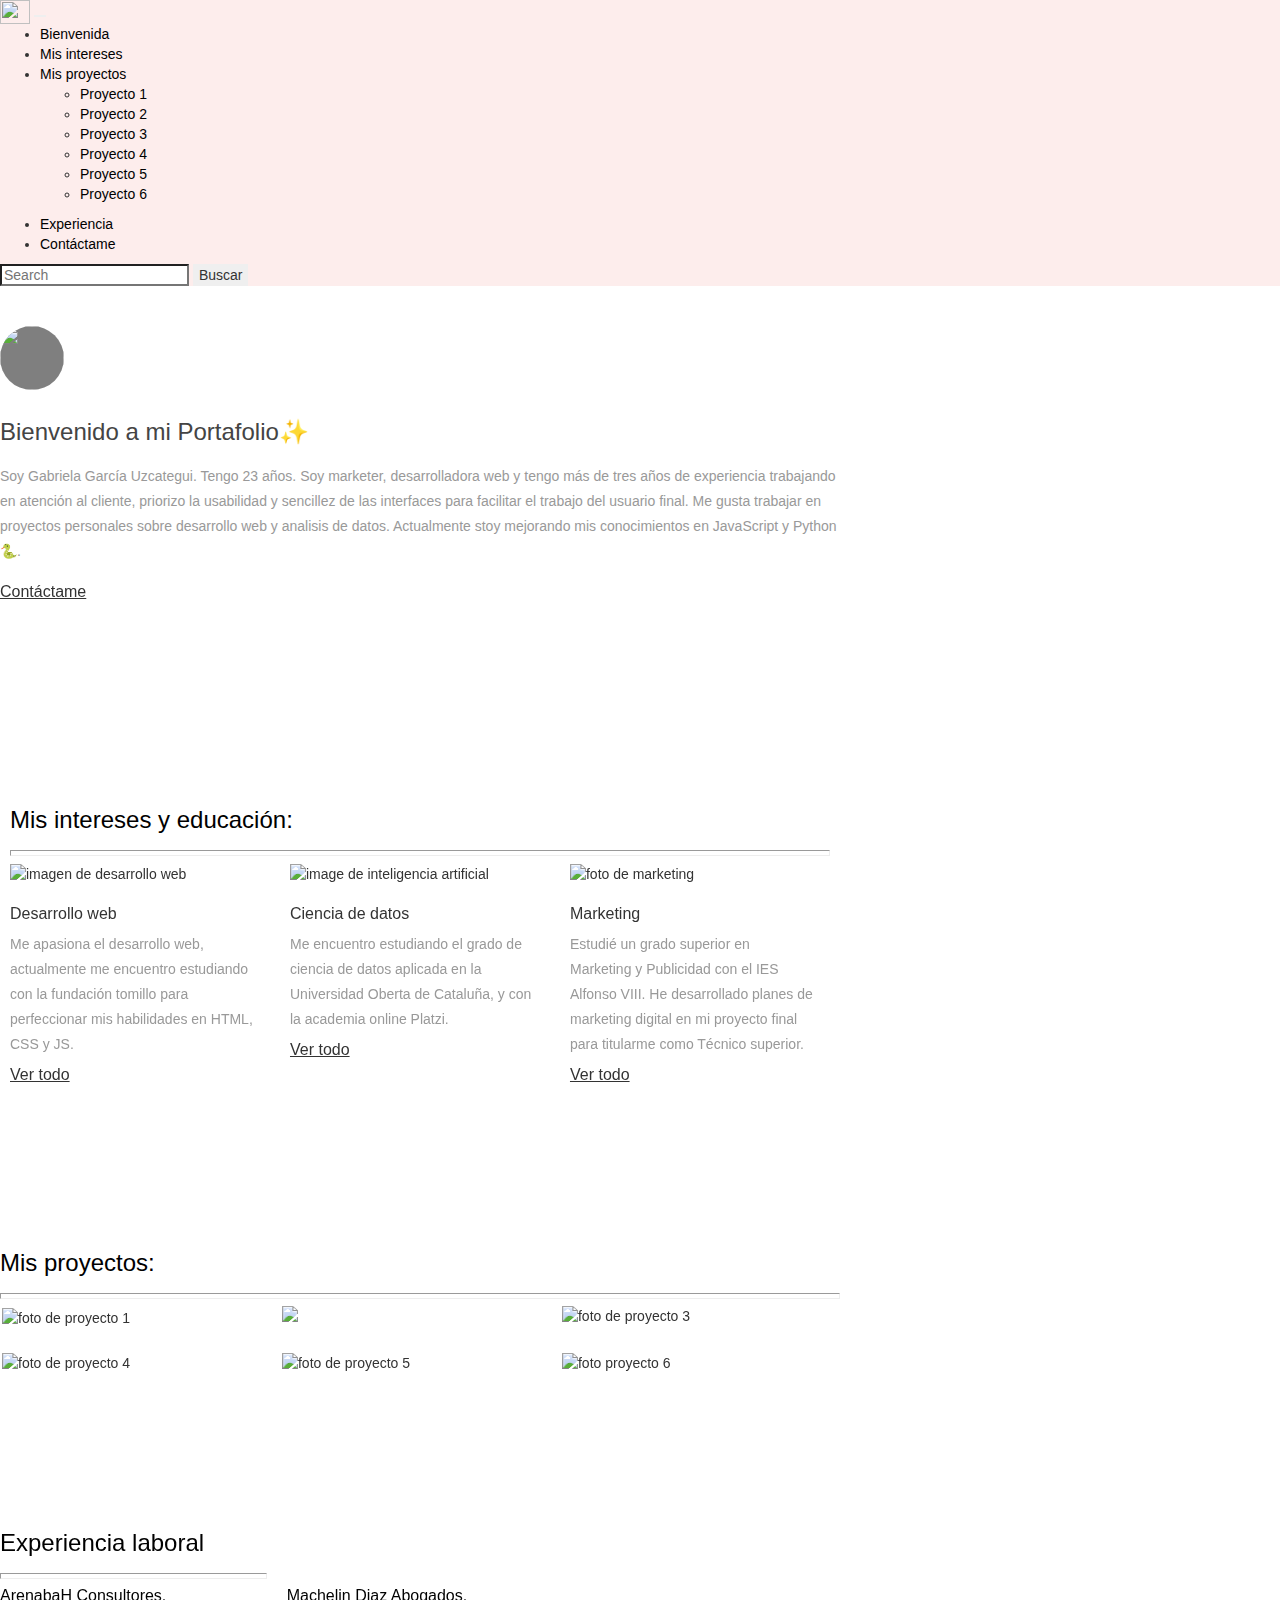
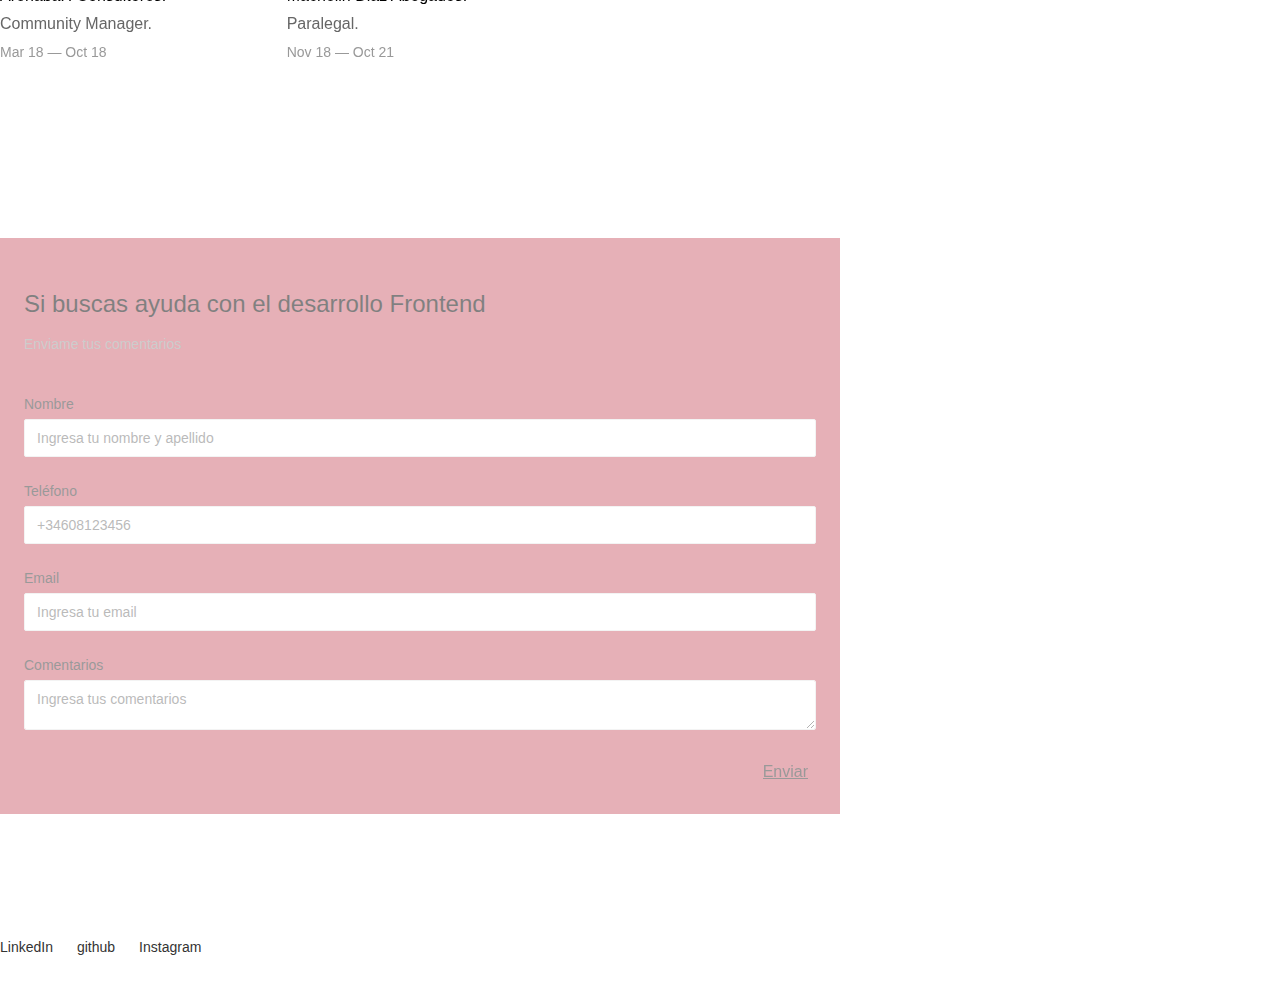
==== commit 46e0c96e: "ajuste del formulario de contacto" ====
--- a/index.html
+++ b/index.html
@@ -45,31 +45,35 @@
             <div class="collapse navbar-collapse" id="navbarSupportedContent">
                 <ul class="navbar-nav me-auto mb-2 mb-lg-0">
                     <li class="nav-item">
-                        <a class="nav-link active" aria-current="page" href="#">Home</a>
-                    </li>
-                    <li class="nav-item">
-                        <a class="nav-link" href="#">Link</a>
+                        <a class="nav-link active" aria-current="page" href="#bienvenida">Bienvenida</a>
+                    </li>
+                    <li class="nav-item">
+                        <a class="nav-link" href="#educacion">Mis intereses</a>
                     </li>
                     <li class="nav-item dropdown">
                         <a class="nav-link dropdown-toggle" href="#" id="navbarDropdown" role="button" data-bs-toggle="dropdown" aria-expanded="false">
-                  Dropdown
+                  Mis proyectos
                 </a>
                         <ul class="dropdown-menu" aria-labelledby="navbarDropdown">
-                            <li><a class="dropdown-item" href="#">Action</a></li>
-                            <li><a class="dropdown-item" href="#">Another action</a></li>
-                            <li>
-                                <hr class="dropdown-divider">
-                            </li>
-                            <li><a class="dropdown-item" href="#">Something else here</a></li>
+                            <li><a class="dropdown-item" href="#proyecto1">Proyecto 1</a></li>
+                            <li><a class="dropdown-item" href="#proyecto2">Proyecto 2</a></li>
+                            <li><a class="dropdown-item" href="#proyecto3">Proyecto 3</a></li>
+                            <li><a class="dropdown-item" href="#proyecto4">Proyecto 4</a></li>
+                            <li><a class="dropdown-item" href="#proyecto5">Proyecto 5</a></li>
+                            <li><a class="dropdown-item" href="#proyecto6">Proyecto 6</a></li>
                         </ul>
                     </li>
                     <li class="nav-item">
-                        <a class="nav-link disabled">Disabled</a>
-                    </li>
+                        <a class="nav-link" href="#experiencia">Experiencia</a>
+                    </li>
+                    <li class="nav-item">
+                        <a class="nav-link" href="#contacto">Contáctame</a>
+                    </li>
+
                 </ul>
                 <form class="d-flex">
                     <input class="form-control me-2" type="search" placeholder="Search" aria-label="Search">
-                    <button class="btn btn-outline-success" type="submit">Search</button>
+                    <button class="btn btn-outline-success" type="submit">Buscar</button>
                 </form>
             </div>
         </div>
@@ -84,21 +88,22 @@
         </div>
         <div class="section-1">
             <div class="container w-container"><img src="https://drive.google.com/uc?id=1LvXpgr5Qgs3LKHBidsW0PeUYsRsucB1B" loading="lazy" height="64" width="64" sizes="64px" alt="" class="image" />
-                <h1 class="heading">Bienvenido a mi Portafolio✨</h1>
+                <h1 class="heading" id="bienvenida">Bienvenido a mi Portafolio✨</h1>
                 <p class="paragraph">Soy Gabriela García Uzcategui. Tengo 23 años. Soy marketer, desarrolladora web y tengo más de tres años de experiencia trabajando en atención al cliente, priorizo la usabilidad y sencillez de las interfaces para facilitar el trabajo del
-                    usuario final. Me gusta trabajar en proyectos adicionales en desarrollo web y analisis de datos. Estoy mejorando mis conocimientos en JavaScript y Python.</p>
+                    usuario final. Me gusta trabajar en proyectos personales sobre desarrollo web y analisis de datos. Actualmente stoy mejorando mis conocimientos en JavaScript y Python🐍.</p>
                 <a href="#email-form" class="button">Contáctame</a>
             </div>
 
             <div class="section-2">
                 <div class="container w-container">
-                    <h1 class="heading-3">Mis intereses:</h1>
+                    <h1 class="heading-3" id="educacion">Mis intereses y educación:</h1>
+                    <hr>
                     <div class="columns-2 w-row">
                         <div class="column-18 w-col w-col-4">
                             <img src="https://cdn.pixabay.com/photo/2018/05/18/15/30/web-design-3411373_960_720.jpg" loading="lazy" height="" sizes="(max-width: 479px) 90vw, (max-width: 767px) 94vw, (max-width: 991px) 30vw, 259.984375px" alt="imagen de desarrollo web">
                             <h2 class="heading-2">Desarrollo web</h2>
                             <p class="paragraph-2">Me apasiona el desarrollo web, actualmente me encuentro estudiando con la fundación tomillo para perfeccionar mis habilidades en HTML, CSS y JS.</p>
-                            <a href="/" class="button">Ver todo</a>
+                            <a href="./desarrollo.html" class="button">Ver todo</a>
                         </div>
                         <div class="column-2 w-col w-col-4">
                             <img src="https://cdn.pixabay.com/photo/2019/08/06/22/48/artificial-intelligence-4389372_960_720.jpg" loading="lazy" sizes="(max-width: 479px) 90vw, (max-width: 767px) 94vw, (max-width: 991px) 30vw, 259.984375px" alt="image de inteligencia artificial"
@@ -110,7 +115,7 @@
                         <div class="column w-col w-col-4">
                             <img src="https://cdn.pixabay.com/photo/2020/05/18/16/17/social-media-5187243_960_720.png" loading="lazy" sizes="(max-width: 479px) 90vw, (max-width: 767px) 94vw, (max-width: 991px) 30vw, 259.984375px" alt="foto de marketing" class="image-9">
                             <h2 class="heading-2">Marketing</h2>
-                            <p class="paragraph-2">He desarrollado planes de marketing digital en mi proyecto final para titularme como Técnico superior en Marketing y Publicidad.</p>
+                            <p class="paragraph-2">Estudié un grado superior en Marketing y Publicidad con el IES Alfonso VIII. He desarrollado planes de marketing digital en mi proyecto final para titularme como Técnico superior.</p>
                             <a href="/" class="button">Ver todo</a>
                         </div>
                     </div>
@@ -120,15 +125,16 @@
             <div>
                 <div class="container-4 w-container">
                     <h1 class="heading-3" id="misproyectos">Mis proyectos:</h1>
+                    <hr>
                     <div class="columns-5 w-row">
                         <div class="column-11 w-col w-col-4">
-                            <img src="https://drive.google.com/uc?id=1pncGc6WUR6LhLXmx20YaoljbP55zzwfs" loading="lazy" height="" sizes="(max-width: 479px) 90vw, (max-width: 767px) 94vw, (max-width: 991px) 30vw, 259.984375px" alt="foto de proyecto 1" class="image-3">
+                            <img src="https://drive.google.com/uc?id=1pncGc6WUR6LhLXmx20YaoljbP55zzwfs" loading="lazy" height="" sizes="(max-width: 479px) 90vw, (max-width: 767px) 94vw, (max-width: 991px) 30vw, 259.984375px" alt="foto de proyecto 1" class="image-3" id="proyecto1">
                         </div>
                         <div class="column-10 w-col w-col-4">
-                            <img src="https://drive.google.com/uc?id=1rA79tKmMTKvtQNtB08pGHl4Yf5VBKLx4" loading="lazy" height="" sizes="(max-width: 479px) 90vw, (max-width: 767px) 94vw, (max-width: 991px) 30vw, 259.984375px" class="image-4">
+                            <img src="https://drive.google.com/uc?id=1rA79tKmMTKvtQNtB08pGHl4Yf5VBKLx4" loading="lazy" height="" sizes="(max-width: 479px) 90vw, (max-width: 767px) 94vw, (max-width: 991px) 30vw, 259.984375px" class="image-4" id="proyecto2">
                         </div>
                         <div class="column-12 w-col w-col-4">
-                            <img src="https://drive.google.com/uc?id=1VtwOrs9qGMwgXZMKjCGMsDrE-nLPQ97f" loading="lazy" height="" sizes="(max-width: 479px) 90vw, (max-width: 767px) 94vw, (max-width: 991px) 30vw, 259.984375px" alt="foto de proyecto 3" class="image-2">
+                            <img src="https://drive.google.com/uc?id=1VtwOrs9qGMwgXZMKjCGMsDrE-nLPQ97f" loading="lazy" height="" sizes="(max-width: 479px) 90vw, (max-width: 767px) 94vw, (max-width: 991px) 30vw, 259.984375px" alt="foto de proyecto 3" class="image-2" id="proyecto3">
                         </div>
                     </div>
                 </div>
@@ -137,13 +143,13 @@
                 <div class="container-2 w-container">
                     <div class="columns-3 w-row">
                         <div class="column-15 w-col w-col-4">
-                            <img src="https://drive.google.com/uc?id=1uKowcbmUl1r2ZTSzK3BvuPFZcaCPcrto" loading="lazy" height="" sizes="(max-width: 479px) 90vw, (max-width: 767px) 94vw, (max-width: 991px) 30vw, 259.984375px" alt="foto de proyecto 4" class="image-5">
+                            <img src="https://drive.google.com/uc?id=1uKowcbmUl1r2ZTSzK3BvuPFZcaCPcrto" loading="lazy" height="" sizes="(max-width: 479px) 90vw, (max-width: 767px) 94vw, (max-width: 991px) 30vw, 259.984375px" alt="foto de proyecto 4" class="image-5" id="proyecto4">
                         </div>
                         <div class="column-14 w-col w-col-4">
-                            <img src="https://drive.google.com/uc?id=1VEoi_58mPYfYJJ7AKziFq9FG9YTft4_i" loading="lazy" height="" sizes="(max-width: 479px) 90vw, (max-width: 767px) 94vw, (max-width: 991px) 30vw, 259.984375px" alt="foto de proyecto 5" class="image-6">
+                            <img src="https://drive.google.com/uc?id=1VEoi_58mPYfYJJ7AKziFq9FG9YTft4_i" loading="lazy" height="" sizes="(max-width: 479px) 90vw, (max-width: 767px) 94vw, (max-width: 991px) 30vw, 259.984375px" alt="foto de proyecto 5" class="image-6" id="proyecto5">
                         </div>
                         <div class="column-13 w-col w-col-4">
-                            <img src="https://drive.google.com/uc?id=1glEe6i-nrQIG0ysactzS8R3q3moWMTfz" loading="lazy" height="" sizes="(max-width: 479px) 90vw, (max-width: 767px) 94vw, (max-width: 991px) 30vw, 259.984375px" alt="foto proyecto 6" class="image-7">
+                            <img src="https://drive.google.com/uc?id=1glEe6i-nrQIG0ysactzS8R3q3moWMTfz" loading="lazy" height="" sizes="(max-width: 479px) 90vw, (max-width: 767px) 94vw, (max-width: 991px) 30vw, 259.984375px" alt="foto proyecto 6" class="image-7" id="proyecto6">
                         </div>
                     </div>
                 </div>
@@ -153,41 +159,48 @@
                 <div class="container-3 w-container">
                     <div class="w-row">
                         <div class="column-17 w-col w-col-4">
-                            <h1 class="heading-3">Experiencia laboral</h1>
+                            <h1 class="heading-3" id="experiencia">Experiencia laboral</h1>
+                            <hr>
                         </div>
                         <div class="column-3 w-col w-col-4"></div>
                         <div class="column-4 w-col w-col-4"></div>
                     </div>
                     <div class="w-row">
                         <div class="column-5 w-col w-col-4">
-                            <p class="paragraph-3">ArenabaH abogados.</p>
+                            <p class="paragraph-3"> <a href="https://arenabah.com/">ArenabaH Consultores.</a></p>
                             <p class="paragraph-3">Community Manager.</p>
                             <p class="paragraph-4">Mar 18 — Oct 18</p>
                         </div>
                         <div class="column-6 w-col w-col-4">
-                            <p class="paragraph-3">Machelin Diaz Abogados.</p>
+                            <p class="paragraph-3"> <a href="https://www.machelindiaz.com/">Machelin Diaz Abogados.</a></p>
                             <p class="paragraph-3">Paralegal.</p>
                             <p class="paragraph-4">Nov 18 — Oct 21</p>
                         </div>
                     </div>
                 </div>
             </div>
+
+            <!-- Formulario de contacto -->
+
             <div class="section-6">
                 <div class="container-5 w-container">
                     <div class="w-form">
                         <form id="email-form" name="email-form" data-name="Email Form" class="form">
-                            <h1 class="heading-3">Si buscas ayuda con el desarrollo Frontend</h1>
+                            <h1 class="heading-3" id="contacto">Si buscas ayuda con el desarrollo Frontend</h1>
                             <p class="paragraph-5">Enviame tus comentarios</p>
                             <label for="name" class="body">Nombre</label>
                             <input type="text" class="text-field w-input" maxlength="256" name="name" data-name="Name" id="name" placeholder="Ingresa tu nombre y apellido">
                             <label for="phone" class="body">Teléfono</label>
-                            <input type="number" class="text-field w-input">
+                            <input type="number" class="text-field w-input" placeholder="+34608123456">
                             <label for="email" class="field-label">Email</label>
                             <input type="email" class="text-field-2 w-input" maxlength="256" name="email" data-name="Email" id="email" placeholder="Ingresa tu email" required="">
                             <label for="email-2" class="field-label-2">Comentarios</label>
                             <textarea name="field" id="field" maxlength="5000" class="textarea w-input" placeholder="Ingresa tus comentarios"></textarea>
                             <input type="submit" value="Enviar" name="send" data-wait="Por favor espera..." class="button w-button">
                         </form>
+
+                        <!-- Cuando algo sale mal con el Formulario -->
+
                         <div class="w-form-fail">
                             <div>Disculpa, algo ha ido mal, mientras se enviaba tu solicitud.</div>
                         </div>
--- a/assets/styles.css
+++ b/assets/styles.css
@@ -6,7 +6,7 @@
 }
 
 #navbar__header {
-    background-color: #FDEDEC !important;
+    background-color: #fdedec !important;
 }
 
 .sticky {
@@ -15,11 +15,16 @@
     z-index: 999;
     opacity: 0.6;
     position: fixed !important;
-    background-color: #FDEDEC !important;
+    background-color: #fdedec !important;
 }
 
 .sticky:hover {
     opacity: 0.5;
+}
+
+hr {
+    color: #cc606e;
+    padding: 2px;
 }
 
 audio,
@@ -64,7 +69,7 @@
 }
 
 h1 {
-    margin: .67em 0;
+    margin: 0.67em 0;
 }
 
 mark {
@@ -85,11 +90,11 @@
 }
 
 sup {
-    top: -.5em;
+    top: -0.5em;
 }
 
 sub {
-    bottom: -.25em;
+    bottom: -0.25em;
 }
 
 img {
@@ -149,97 +154,59 @@
 
 input::-moz-focus-inner {
     border: 0;
-    padding: 0
+    padding: 0;
 }
 
 input {
-    line-height: normal
-}
-
-input[type=checkbox],
-input[type=radio] {
+    line-height: normal;
+}
+
+input[type="checkbox"],
+input[type="radio"] {
     box-sizing: border-box;
-    padding: 0
-}
-
-input[type=number]::-webkit-inner-spin-button,
-input[type=number]::-webkit-outer-spin-button {
-    height: auto
-}
-
-input[type=search] {
-    -webkit-appearance: none
-}
-
-input[type=search]::-webkit-search-cancel-button,
-input[type=search]::-webkit-search-decoration {
-    -webkit-appearance: none
+    padding: 0;
+}
+
+input[type="number"]::-webkit-inner-spin-button,
+input[type="number"]::-webkit-outer-spin-button {
+    height: auto;
+}
+
+input[type="search"] {
+    -webkit-appearance: none;
+}
+
+input[type="search"]::-webkit-search-cancel-button,
+input[type="search"]::-webkit-search-decoration {
+    -webkit-appearance: none;
 }
 
 legend {
     border: 0;
-    padding: 0
+    padding: 0;
 }
 
 table {
     border-collapse: collapse;
-    border-spacing: 0
+    border-spacing: 0;
 }
 
 td,
 th {
-    padding: 0
+    padding: 0;
 }
 
 @font-face {
     font-family: webflow-icons;
-    src: url("[data-uri]") format('truetype');
+    src: url("[data-uri]") format("truetype");
     font-weight: 400;
-    font-style: normal
-}
-
-[class*=" w-icon-"],
-[class^=w-icon-] {
-    font-family: webflow-icons!important;
-    speak: none;
     font-style: normal;
-    font-weight: 400;
-    font-variant: normal;
-    text-transform: none;
-    line-height: 1;
-    -webkit-font-smoothing: antialiased;
-    -moz-osx-font-smoothing: grayscale
-}
-
-.w-icon-slider-right:before {
-    content: "\e600"
-}
-
-.w-icon-slider-left:before {
-    content: "\e601"
-}
-
-.w-icon-nav-menu:before {
-    content: "\e602"
-}
-
-.w-icon-arrow-down:before,
-.w-icon-dropdown-toggle:before {
-    content: "\e603"
-}
-
-.w-icon-file-upload-remove:before {
-    content: "\e900"
-}
-
-.w-icon-file-upload-icon:before {
-    content: "\e903"
 }
 
 * {
     -webkit-box-sizing: border-box;
     -moz-box-sizing: border-box;
-    box-sizing: border-box
+    box-sizing: border-box;
 }
 
 body {
@@ -249,20 +216,20 @@
     font-family: Arial, sans-serif;
     font-size: 14px;
     line-height: 20px;
-    color: #333
+    color: #333;
 }
 
 html.w-mod-touch * {
-    background-attachment: scroll!important
+    background-attachment: scroll !important;
 }
 
 .w-block {
-    display: block
+    display: block;
 }
 
 .w-inline-block {
     max-width: 100%;
-    display: inline-block
+    display: inline-block;
 }
 
 .w-clearfix:after,
@@ -272,15 +239,15 @@
     grid-column-start: 1;
     grid-row-start: 1;
     grid-column-end: 2;
-    grid-row-end: 2
+    grid-row-end: 2;
 }
 
 .w-clearfix:after {
-    clear: both
+    clear: both;
 }
 
 .w-hidden {
-    display: none
+    display: none;
 }
 
 .w-button {
@@ -292,15 +259,15 @@
     line-height: inherit;
     text-decoration: none;
     cursor: pointer;
-    border-radius: 0
+    border-radius: 0;
 }
 
 input.w-button {
-    -webkit-appearance: button
+    -webkit-appearance: button;
 }
 
 html[data-w-dynpage] [data-w-cloak] {
-    color: transparent!important
+    color: transparent !important;
 }
 
 .w-webflow-badge,
@@ -354,41 +321,41 @@
     white-space: inherit;
     word-break: normal;
     word-spacing: normal;
-    word-wrap: normal
+    word-wrap: normal;
 }
 
 .w-webflow-badge {
-    position: fixed!important;
-    display: inline-block!important;
-    visibility: visible!important;
-    z-index: 2147483647!important;
-    top: auto!important;
-    right: 12px!important;
-    bottom: 12px!important;
-    left: auto!important;
-    color: #aaadb0!important;
-    background-color: #fff!important;
-    border-radius: 3px!important;
-    padding: 6px 8px 6px 6px!important;
-    font-size: 12px!important;
-    opacity: 1!important;
-    line-height: 14px!important;
-    text-decoration: none!important;
-    transform: none!important;
-    margin: 0!important;
-    width: auto!important;
-    height: auto!important;
-    overflow: visible!important;
+    position: fixed !important;
+    display: inline-block !important;
+    visibility: visible !important;
+    z-index: 2147483647 !important;
+    top: auto !important;
+    right: 12px !important;
+    bottom: 12px !important;
+    left: auto !important;
+    color: #aaadb0 !important;
+    background-color: #fff !important;
+    border-radius: 3px !important;
+    padding: 6px 8px 6px 6px !important;
+    font-size: 12px !important;
+    opacity: 1 !important;
+    line-height: 14px !important;
+    text-decoration: none !important;
+    transform: none !important;
+    margin: 0 !important;
+    width: auto !important;
+    height: auto !important;
+    overflow: visible !important;
     white-space: nowrap;
-    box-shadow: 0 0 0 1px rgba(0, 0, 0, .1), 0 1px 3px rgba(0, 0, 0, .1);
-    cursor: pointer
+    box-shadow: 0 0 0 1px rgba(0, 0, 0, 0.1), 0 1px 3px rgba(0, 0, 0, 0.1);
+    cursor: pointer;
 }
 
 .w-webflow-badge>img {
-    display: inline-block!important;
-    visibility: visible!important;
-    opacity: 1!important;
-    vertical-align: middle!important
+    display: inline-block !important;
+    visibility: visible !important;
+    opacity: 1 !important;
+    vertical-align: middle !important;
 }
 
 h1,
@@ -398,77 +365,60 @@
 h5,
 h6 {
     font-weight: 700;
-    margin-bottom: 10px
+    margin-bottom: 10px;
 }
 
 h1 {
     font-size: 38px;
     line-height: 44px;
-    margin-top: 20px
+    margin-top: 20px;
 }
 
 h2 {
     font-size: 32px;
     line-height: 36px;
-    margin-top: 20px
+    margin-top: 20px;
 }
 
 h3 {
     font-size: 24px;
     line-height: 30px;
-    margin-top: 20px
+    margin-top: 20px;
 }
 
 h4 {
     font-size: 18px;
     line-height: 24px;
-    margin-top: 10px
+    margin-top: 10px;
 }
 
 h5 {
     font-size: 14px;
     line-height: 20px;
-    margin-top: 10px
+    margin-top: 10px;
 }
 
 h6 {
     font-size: 12px;
     line-height: 18px;
-    margin-top: 10px
+    margin-top: 10px;
 }
 
 p {
     margin-top: 0;
-    margin-bottom: 10px
-}
-
-blockquote {
-    margin: 0 0 10px;
-    padding: 10px 20px;
-    border-left: 5px solid #e2e2e2;
-    font-size: 18px;
-    line-height: 22px
-}
-
-figure {
-    margin: 0 0 10px
-}
-
-figcaption {
-    margin-top: 5px;
-    text-align: center
+    margin-bottom: 10px;
 }
 
 ol,
 ul {
     margin-top: 0;
     margin-bottom: 10px;
-    padding-left: 40px
+    padding-left: 40px;
 }
 
 .w-list-unstyled {
     padding-left: 0;
-    list-style: none
+    list-style: none;
 }
 
 .w-embed:after,
@@ -478,17 +428,17 @@
     grid-column-start: 1;
     grid-row-start: 1;
     grid-column-end: 2;
-    grid-row-end: 2
+    grid-row-end: 2;
 }
 
 .w-embed:after {
-    clear: both
+    clear: both;
 }
 
 .w-video {
     width: 100%;
     position: relative;
-    padding: 0
+    padding: 0;
 }
 
 .w-video embed,
@@ -498,33 +448,33 @@
     top: 0;
     left: 0;
     width: 100%;
-    height: 100%
+    height: 100%;
 }
 
 fieldset {
     padding: 0;
     margin: 0;
-    border: 0
+    border: 0;
 }
 
 button,
-html input[type=button],
-input[type=reset] {
+html input[type="button"],
+input[type="reset"] {
     -webkit-appearance: button;
     border: 0;
     cursor: pointer;
-    -webkit-appearance: button
+    -webkit-appearance: button;
 }
 
 .w-form {
-    margin: 0 0 15px
+    margin: 0 0 15px;
 }
 
 .w-form-done {
     display: none;
     padding: 20px;
     text-align: center;
-    background-color: #ddd;
+    background-color: #cc606e;
     color: white;
     font-size: 18px;
     position: fixed;
@@ -534,13 +484,13 @@
     display: none;
     margin-top: 10px;
     padding: 10px;
-    background-color: #ffdede
+    background-color: #cc606e;
 }
 
 label {
     display: block;
     margin-bottom: 5px;
-    font-weight: 700
+    font-weight: 700;
 }
 
 .w-input,
@@ -554,70 +504,36 @@
     line-height: 1.42857143;
     color: #333;
     background-color: #fff;
-    border: 1px solid #ccc
+    border: 1px solid #ccc;
 }
 
 .w-input:-moz-placeholder,
 .w-select:-moz-placeholder {
-    color: #999
+    color: #999;
 }
 
 .w-input::-moz-placeholder,
 .w-select::-moz-placeholder {
     color: #999;
-    opacity: 1
+    opacity: 1;
 }
 
 .w-input:-ms-input-placeholder,
 .w-select:-ms-input-placeholder {
-    color: #999
-}
-
-.w-input::-webkit-input-placeholder,
-.w-select::-webkit-input-placeholder {
-    color: #999
-}
-
-.w-input:focus,
-.w-select:focus {
-    border-color: #3898ec;
-    outline: 0
-}
-
-.w-input[disabled],
-.w-input[readonly],
-.w-select[disabled],
-.w-select[readonly],
-fieldset[disabled] .w-input,
-fieldset[disabled] .w-select {
-    cursor: not-allowed;
-    background-color: #eee
-}
-
-textarea.w-input,
-textarea.w-select {
-    height: auto
-}
-
-.w-select {
-    background-color: #f3f3f3
-}
-
-.w-select[multiple] {
-    height: auto
+    color: #999;
 }
 
 .w-form-label {
     display: inline-block;
     cursor: pointer;
     font-weight: 400;
-    margin-bottom: 0
+    margin-bottom: 0;
 }
 
 .w-radio {
     display: block;
     margin-bottom: 5px;
-    padding-left: 20px
+    padding-left: 20px;
 }
 
 .w-radio:after,
@@ -627,50 +543,50 @@
     grid-column-start: 1;
     grid-row-start: 1;
     grid-column-end: 2;
-    grid-row-end: 2
+    grid-row-end: 2;
 }
 
 .w-radio:after {
-    clear: both
+    clear: both;
 }
 
 .w-radio-input {
     margin: 3px 0 0 -20px;
     line-height: normal;
-    float: left
+    float: left;
 }
 
 .w-file-upload {
     display: block;
-    margin-bottom: 10px
+    margin-bottom: 10px;
 }
 
 .w-file-upload-input {
-    width: .1px;
-    height: .1px;
+    width: 0.1px;
+    height: 0.1px;
     opacity: 0;
     overflow: hidden;
     position: absolute;
-    z-index: -100
+    z-index: -100;
 }
 
 .w-file-upload-default,
 .w-file-upload-success,
 .w-file-upload-uploading {
     display: inline-block;
-    color: #333
+    color: #333;
 }
 
 .w-file-upload-error {
     display: block;
-    margin-top: 10px
+    margin-top: 10px;
 }
 
 .w-file-upload-default.w-hidden,
 .w-file-upload-error.w-hidden,
 .w-file-upload-success.w-hidden,
 .w-file-upload-uploading.w-hidden {
-    display: none
+    display: none;
 }
 
 .w-file-upload-uploading-btn {
@@ -681,7 +597,7 @@
     margin: 0;
     padding: 8px 12px;
     border: 1px solid #ccc;
-    background-color: #fafafa
+    background-color: #fafafa;
 }
 
 .w-file-upload-file {
@@ -691,13 +607,13 @@
     margin: 0;
     padding: 8px 9px 8px 11px;
     border: 1px solid #ccc;
-    background-color: #fafafa
+    background-color: #fafafa;
 }
 
 .w-file-upload-file-name {
     font-size: 14px;
     font-weight: 400;
-    display: block
+    display: block;
 }
 
 .w-file-remove-link {
@@ -707,52 +623,13 @@
     height: auto;
     padding: 3px;
     display: block;
-    cursor: pointer
-}
-
-.w-icon-file-upload-remove {
-    margin: auto;
-    font-size: 10px
-}
-
-.w-file-upload-error-msg {
-    display: inline-block;
-    color: #ea384c;
-    padding: 2px 0
-}
-
-.w-file-upload-info {
-    display: inline-block;
-    line-height: 38px;
-    padding: 0 12px
-}
-
-.w-file-upload-label {
-    display: inline-block;
-    font-size: 14px;
-    font-weight: 400;
     cursor: pointer;
-    margin: 0;
-    padding: 8px 12px;
-    border: 1px solid #ccc;
-    background-color: #fafafa
-}
-
-.w-icon-file-upload-icon,
-.w-icon-file-upload-uploading {
-    display: inline-block;
-    margin-right: 8px;
-    width: 20px
-}
-
-.w-icon-file-upload-uploading {
-    height: 20px
 }
 
 .w-container {
     margin-left: auto;
     margin-right: auto;
-    max-width: 940px
+    max-width: 940px;
 }
 
 .w-container:after,
@@ -762,16 +639,16 @@
     grid-column-start: 1;
     grid-row-start: 1;
     grid-column-end: 2;
-    grid-row-end: 2
+    grid-row-end: 2;
 }
 
 .w-container:after {
-    clear: both
+    clear: both;
 }
 
 .w-container .w-row {
     margin-left: -10px;
-    margin-right: -10px
+    margin-right: -10px;
 }
 
 .w-row:after,
@@ -781,16 +658,16 @@
     grid-column-start: 1;
     grid-row-start: 1;
     grid-column-end: 2;
-    grid-row-end: 2
+    grid-row-end: 2;
 }
 
 .w-row:after {
-    clear: both
+    clear: both;
 }
 
 .w-row .w-row {
     margin-left: 0;
-    margin-right: 0
+    margin-right: 0;
 }
 
 .w-col {
@@ -799,401 +676,233 @@
     width: 100%;
     min-height: 1px;
     padding-left: 10px;
-    padding-right: 10px
+    padding-right: 10px;
 }
 
 .w-col .w-col {
     padding-left: 0;
-    padding-right: 0
+    padding-right: 0;
 }
 
 .w-col-1 {
-    width: 8.33333333%
+    width: 8.33333333%;
 }
 
 .w-col-2 {
-    width: 16.66666667%
+    width: 16.66666667%;
 }
 
 .w-col-3 {
-    width: 25%
+    width: 25%;
 }
 
 .w-col-4 {
-    width: 33.33333333%
+    width: 33.33333333%;
 }
 
 .w-col-5 {
-    width: 41.66666667%
+    width: 41.66666667%;
 }
 
 .w-col-6 {
-    width: 50%
+    width: 50%;
 }
 
 .w-col-7 {
-    width: 58.33333333%
+    width: 58.33333333%;
 }
 
 .w-col-8 {
-    width: 66.66666667%
+    width: 66.66666667%;
 }
 
 .w-col-9 {
-    width: 75%
+    width: 75%;
 }
 
 .w-col-10 {
-    width: 83.33333333%
+    width: 83.33333333%;
 }
 
 .w-col-11 {
-    width: 91.66666667%
+    width: 91.66666667%;
 }
 
 .w-col-12 {
-    width: 100%
+    width: 100%;
 }
 
 .w-hidden-main {
-    display: none!important
-}
-
-@media screen and (max-width:991px) {
+    display: none !important;
+}
+
+@media screen and (max-width: 991px) {
     .w-container {
-        max-width: 728px
+        max-width: 728px;
     }
     .w-hidden-main {
-        display: inherit!important
+        display: inherit !important;
     }
     .w-hidden-medium {
-        display: none!important
+        display: none !important;
     }
     .w-col-medium-1 {
-        width: 8.33333333%
+        width: 8.33333333%;
     }
     .w-col-medium-2 {
-        width: 16.66666667%
+        width: 16.66666667%;
     }
     .w-col-medium-3 {
-        width: 25%
+        width: 25%;
     }
     .w-col-medium-4 {
-        width: 33.33333333%
+        width: 33.33333333%;
     }
     .w-col-medium-5 {
-        width: 41.66666667%
+        width: 41.66666667%;
     }
     .w-col-medium-6 {
-        width: 50%
+        width: 50%;
     }
     .w-col-medium-7 {
-        width: 58.33333333%
+        width: 58.33333333%;
     }
     .w-col-medium-8 {
-        width: 66.66666667%
+        width: 66.66666667%;
     }
     .w-col-medium-9 {
-        width: 75%
+        width: 75%;
     }
     .w-col-medium-10 {
-        width: 83.33333333%
+        width: 83.33333333%;
     }
     .w-col-medium-11 {
-        width: 91.66666667%
+        width: 91.66666667%;
     }
     .w-col-medium-12 {
-        width: 100%
+        width: 100%;
     }
     .w-col-stack {
         width: 100%;
         left: auto;
-        right: auto
-    }
-}
-
-@media screen and (max-width:767px) {
+        right: auto;
+    }
+}
+
+@media screen and (max-width: 767px) {
     .w-hidden-main,
     .w-hidden-medium {
-        display: inherit!important
+        display: inherit !important;
     }
     .w-hidden-small {
-        display: none!important
+        display: none !important;
     }
     .w-container .w-row,
     .w-row {
         margin-left: 0;
-        margin-right: 0
+        margin-right: 0;
     }
     .w-col {
         width: 100%;
         left: auto;
-        right: auto
+        right: auto;
     }
     .w-col-small-1 {
-        width: 8.33333333%
+        width: 8.33333333%;
     }
     .w-col-small-2 {
-        width: 16.66666667%
+        width: 16.66666667%;
     }
     .w-col-small-3 {
-        width: 25%
+        width: 25%;
     }
     .w-col-small-4 {
-        width: 33.33333333%
+        width: 33.33333333%;
     }
     .w-col-small-5 {
-        width: 41.66666667%
+        width: 41.66666667%;
     }
     .w-col-small-6 {
-        width: 50%
+        width: 50%;
     }
     .w-col-small-7 {
-        width: 58.33333333%
+        width: 58.33333333%;
     }
     .w-col-small-8 {
-        width: 66.66666667%
+        width: 66.66666667%;
     }
     .w-col-small-9 {
-        width: 75%
+        width: 75%;
     }
     .w-col-small-10 {
-        width: 83.33333333%
+        width: 83.33333333%;
     }
     .w-col-small-11 {
-        width: 91.66666667%
+        width: 91.66666667%;
     }
     .w-col-small-12 {
-        width: 100%
-    }
-}
-
-@media screen and (max-width:479px) {
+        width: 100%;
+    }
+}
+
+@media screen and (max-width: 479px) {
     .w-container {
-        max-width: none
+        max-width: none;
     }
     .w-hidden-main,
     .w-hidden-medium,
     .w-hidden-small {
-        display: inherit!important
+        display: inherit !important;
     }
     .w-hidden-tiny {
-        display: none!important
+        display: none !important;
     }
     .w-col {
-        width: 100%
+        width: 100%;
     }
     .w-col-tiny-1 {
-        width: 8.33333333%
+        width: 8.33333333%;
     }
     .w-col-tiny-2 {
-        width: 16.66666667%
+        width: 16.66666667%;
     }
     .w-col-tiny-3 {
-        width: 25%
+        width: 25%;
     }
     .w-col-tiny-4 {
-        width: 33.33333333%
+        width: 33.33333333%;
     }
     .w-col-tiny-5 {
-        width: 41.66666667%
+        width: 41.66666667%;
     }
     .w-col-tiny-6 {
-        width: 50%
+        width: 50%;
     }
     .w-col-tiny-7 {
-        width: 58.33333333%
+        width: 58.33333333%;
     }
     .w-col-tiny-8 {
-        width: 66.66666667%
+        width: 66.66666667%;
     }
     .w-col-tiny-9 {
-        width: 75%
+        width: 75%;
     }
     .w-col-tiny-10 {
-        width: 83.33333333%
+        width: 83.33333333%;
     }
     .w-col-tiny-11 {
-        width: 91.66666667%
+        width: 91.66666667%;
     }
     .w-col-tiny-12 {
-        width: 100%
-    }
-}
-
-.w-widget {
-    position: relative
-}
-
-.w-widget-map {
-    width: 100%;
-    height: 400px
-}
-
-.w-widget-map label {
-    width: auto;
-    display: inline
-}
-
-.w-widget-map img {
-    max-width: inherit
-}
-
-.w-widget-map .gm-style-iw {
-    text-align: center
-}
-
-.w-widget-map .gm-style-iw>button {
-    display: none!important
-}
-
-.w-widget-twitter {
-    overflow: hidden
-}
-
-.w-widget-twitter-count-shim {
-    display: inline-block;
-    vertical-align: top;
-    position: relative;
-    width: 28px;
-    height: 20px;
-    text-align: center;
-    background: #fff;
-    border: 1px solid #758696;
-    border-radius: 3px
-}
-
-.w-widget-twitter-count-shim * {
-    pointer-events: none;
-    -webkit-user-select: none;
-    -moz-user-select: none;
-    -ms-user-select: none;
-    user-select: none
-}
-
-.w-widget-twitter-count-shim .w-widget-twitter-count-inner {
-    position: relative;
-    font-size: 15px;
-    line-height: 12px;
-    text-align: center;
-    color: #999;
-    font-family: serif
-}
-
-.w-widget-twitter-count-shim .w-widget-twitter-count-clear {
-    position: relative;
-    display: block
-}
-
-.w-widget-twitter-count-shim.w--large {
-    width: 36px;
-    height: 28px
-}
-
-.w-widget-twitter-count-shim.w--large .w-widget-twitter-count-inner {
-    font-size: 18px;
-    line-height: 18px
-}
-
-.w-widget-twitter-count-shim:not(.w--vertical) {
-    margin-left: 5px;
-    margin-right: 8px
-}
-
-.w-widget-twitter-count-shim:not(.w--vertical).w--large {
-    margin-left: 6px
-}
-
-.w-widget-twitter-count-shim:not(.w--vertical):after,
-.w-widget-twitter-count-shim:not(.w--vertical):before {
-    top: 50%;
-    left: 0;
-    border: solid transparent;
-    content: " ";
-    height: 0;
-    width: 0;
-    position: absolute;
-    pointer-events: none
-}
-
-.w-widget-twitter-count-shim:not(.w--vertical):before {
-    border-color: rgba(117, 134, 150, 0);
-    border-right-color: #5d6c7b;
-    border-width: 4px;
-    margin-left: -9px;
-    margin-top: -4px
-}
-
-.w-widget-twitter-count-shim:not(.w--vertical).w--large:before {
-    border-width: 5px;
-    margin-left: -10px;
-    margin-top: -5px
-}
-
-.w-widget-twitter-count-shim:not(.w--vertical):after {
-    border-color: rgba(255, 255, 255, 0);
-    border-right-color: #fff;
-    border-width: 4px;
-    margin-left: -8px;
-    margin-top: -4px
-}
-
-.w-widget-twitter-count-shim:not(.w--vertical).w--large:after {
-    border-width: 5px;
-    margin-left: -9px;
-    margin-top: -5px
-}
-
-.w-widget-twitter-count-shim.w--vertical {
-    width: 61px;
-    height: 33px;
-    margin-bottom: 8px
-}
-
-.w-widget-twitter-count-shim.w--vertical:after,
-.w-widget-twitter-count-shim.w--vertical:before {
-    top: 100%;
-    left: 50%;
-    border: solid transparent;
-    content: " ";
-    height: 0;
-    width: 0;
-    position: absolute;
-    pointer-events: none
-}
-
-.w-widget-twitter-count-shim.w--vertical:before {
-    border-color: rgba(117, 134, 150, 0);
-    border-top-color: #5d6c7b;
-    border-width: 5px;
-    margin-left: -5px
-}
-
-.w-widget-twitter-count-shim.w--vertical:after {
-    border-color: rgba(255, 255, 255, 0);
-    border-top-color: #fff;
-    border-width: 4px;
-    margin-left: -4px
-}
-
-.w-widget-twitter-count-shim.w--vertical .w-widget-twitter-count-inner {
-    font-size: 18px;
-    line-height: 22px
-}
-
-.w-widget-twitter-count-shim.w--vertical.w--large {
-    width: 76px
-}
-
-.w-widget-gplus {
-    overflow: hidden
+        width: 100%;
+    }
 }
 
 .w-background-video {
     position: relative;
     overflow: hidden;
     height: 500px;
-    color: #fff
+    color: #fff;
 }
 
 .w-background-video>video {
@@ -1208,12 +917,12 @@
     top: -100%;
     left: -100%;
     object-fit: cover;
-    z-index: -100
+    z-index: -100;
 }
 
 .w-background-video>video::-webkit-media-controls-start-playback-button {
-    display: none!important;
-    -webkit-appearance: none
+    display: none !important;
+    -webkit-appearance: none;
 }
 
 .w-slider {
@@ -1223,237 +932,12 @@
     background: #ddd;
     clear: both;
     -webkit-tap-highlight-color: transparent;
-    tap-highlight-color: rgba(0, 0, 0, 0)
-}
-
-.w-slider-mask {
-    position: relative;
-    display: block;
-    overflow: hidden;
-    z-index: 1;
-    left: 0;
-    right: 0;
-    height: 100%;
-    white-space: nowrap
-}
-
-.w-slide {
-    position: relative;
-    display: inline-block;
-    vertical-align: top;
-    width: 100%;
-    height: 100%;
-    white-space: normal;
-    text-align: left
-}
-
-.w-slider-nav {
-    position: absolute;
-    z-index: 2;
-    top: auto;
-    right: 0;
-    bottom: 0;
-    left: 0;
-    margin: auto;
-    padding-top: 10px;
-    height: 40px;
-    text-align: center;
-    -webkit-tap-highlight-color: transparent;
-    tap-highlight-color: rgba(0, 0, 0, 0)
-}
-
-.w-slider-nav.w-round>div {
-    border-radius: 100%
-}
-
-.w-slider-nav.w-num>div {
-    width: auto;
-    height: auto;
-    padding: .2em .5em;
-    font-size: inherit;
-    line-height: inherit
-}
-
-.w-slider-nav.w-shadow>div {
-    box-shadow: 0 0 3px rgba(51, 51, 51, .4)
-}
-
-.w-slider-nav-invert {
-    color: #fff
-}
-
-.w-slider-nav-invert>div {
-    background-color: rgba(34, 34, 34, .4)
-}
-
-.w-slider-nav-invert>div.w-active {
-    background-color: #222
-}
-
-.w-slider-dot {
-    position: relative;
-    display: inline-block;
-    width: 1em;
-    height: 1em;
-    background-color: rgba(255, 255, 255, .4);
-    cursor: pointer;
-    margin: 0 3px .5em;
-    transition: background-color .1s, color .1s
-}
-
-.w-slider-dot.w-active {
-    background-color: #fff
-}
-
-.w-slider-dot:focus {
-    outline: 0;
-    box-shadow: 0 0 0 2px #fff
-}
-
-.w-slider-dot:focus.w-active {
-    box-shadow: none
-}
-
-.w-slider-arrow-left,
-.w-slider-arrow-right {
-    position: absolute;
-    width: 80px;
-    top: 0;
-    right: 0;
-    bottom: 0;
-    left: 0;
-    margin: auto;
-    cursor: pointer;
-    overflow: hidden;
-    color: #fff;
-    font-size: 40px;
-    -webkit-tap-highlight-color: transparent;
     tap-highlight-color: rgba(0, 0, 0, 0);
-    -webkit-user-select: none;
-    -moz-user-select: none;
-    -ms-user-select: none;
-    user-select: none
-}
-
-.w-slider-arrow-left [class*=" w-icon-"],
-.w-slider-arrow-left [class^=w-icon-],
-.w-slider-arrow-right [class*=" w-icon-"],
-.w-slider-arrow-right [class^=w-icon-] {
-    position: absolute
-}
-
-.w-slider-arrow-left:focus,
-.w-slider-arrow-right:focus {
-    outline: 0
-}
-
-.w-slider-arrow-left {
-    z-index: 3;
-    right: auto
-}
-
-.w-slider-arrow-right {
-    z-index: 4;
-    left: auto
-}
-
-.w-icon-slider-left,
-.w-icon-slider-right {
-    top: 0;
-    right: 0;
-    bottom: 0;
-    left: 0;
-    margin: auto;
-    width: 1em;
-    height: 1em
-}
-
-.w-slider-aria-label {
-    border: 0;
-    clip: rect(0 0 0 0);
-    height: 1px;
-    margin: -1px;
-    overflow: hidden;
-    padding: 0;
-    position: absolute;
-    width: 1px
-}
-
-.w-dropdown {
-    display: inline-block;
-    position: relative;
-    text-align: left;
-    margin-left: auto;
-    margin-right: auto;
-    z-index: 900
-}
-
-.w-dropdown-btn,
-.w-dropdown-link,
-.w-dropdown-toggle {
-    position: relative;
-    vertical-align: top;
-    text-decoration: none;
-    color: #222;
-    padding: 20px;
-    text-align: left;
-    margin-left: auto;
-    margin-right: auto;
-    white-space: nowrap
-}
-
-.w-dropdown-toggle {
-    -webkit-user-select: none;
-    -moz-user-select: none;
-    -ms-user-select: none;
-    user-select: none;
-    display: inline-block;
-    cursor: pointer;
-    padding-right: 40px
-}
-
-.w-dropdown-toggle:focus {
-    outline: 0
-}
-
-.w-icon-dropdown-toggle {
-    position: absolute;
-    top: 0;
-    right: 0;
-    bottom: 0;
-    margin: auto 20px auto auto;
-    width: 1em;
-    height: 1em
-}
-
-.w-dropdown-list {
-    position: absolute;
-    background: #ddd;
-    display: none;
-    min-width: 100%
-}
-
-.w-dropdown-list.w--open {
-    display: block
-}
-
-.w-dropdown-link {
-    padding: 10px 20px;
-    display: block;
-    color: #222
-}
-
-.w-dropdown-link.w--current {
-    color: #0082f3
-}
-
-.w-dropdown-link:focus {
-    outline: 0
-}
-
-@media screen and (max-width:767px) {
+}
+
+@media screen and (max-width: 767px) {
     .w-nav-brand {
-        padding-left: 10px
+        padding-left: 10px;
     }
 }
 
@@ -1482,7 +966,7 @@
     line-height: 1.2;
     font-weight: 300;
     text-align: center;
-    background: rgba(0, 0, 0, .9);
+    background: rgba(0, 0, 0, 0.9);
     z-index: 2000;
     outline: 0;
     opacity: 0;
@@ -1490,690 +974,123 @@
     -moz-user-select: none;
     -ms-user-select: none;
     -webkit-tap-highlight-color: transparent;
-    -webkit-transform: translate(0, 0)
-}
-
-.w-lightbox-backdrop,
-.w-lightbox-container {
-    height: 100%;
-    overflow: auto;
-    -webkit-overflow-scrolling: touch
-}
-
-.w-lightbox-content {
-    position: relative;
-    height: 100vh;
-    overflow: hidden
-}
-
-.w-lightbox-view {
-    position: absolute;
-    width: 100vw;
-    height: 100vh;
-    opacity: 0
-}
-
-.w-lightbox-view:before {
-    content: "";
-    height: 100vh
-}
-
-.w-lightbox-group,
-.w-lightbox-group .w-lightbox-view,
-.w-lightbox-group .w-lightbox-view:before {
-    height: 86vh
-}
-
-.w-lightbox-frame,
-.w-lightbox-view:before {
-    display: inline-block;
-    vertical-align: middle
-}
-
-.w-lightbox-figure {
-    position: relative;
-    margin: 0
-}
-
-.w-lightbox-group .w-lightbox-figure {
-    cursor: pointer
-}
-
-.w-lightbox-img {
-    width: auto;
-    height: auto;
-    max-width: none
-}
-
-.w-lightbox-image {
-    display: block;
-    float: none;
-    max-width: 100vw;
-    max-height: 100vh
-}
-
-.w-lightbox-group .w-lightbox-image {
-    max-height: 86vh
-}
-
-.w-lightbox-caption {
-    position: absolute;
-    right: 0;
-    bottom: 0;
-    left: 0;
-    padding: .5em 1em;
-    background: rgba(0, 0, 0, .4);
-    text-align: left;
-    text-overflow: ellipsis;
-    white-space: nowrap;
-    overflow: hidden
-}
-
-.w-lightbox-embed {
-    position: absolute;
-    top: 0;
-    right: 0;
-    bottom: 0;
-    left: 0;
-    width: 100%;
-    height: 100%
-}
-
-.w-lightbox-control {
-    position: absolute;
-    top: 0;
-    width: 4em;
-    background-size: 24px;
-    background-repeat: no-repeat;
-    background-position: center;
-    cursor: pointer;
-    -webkit-transition: .3s;
-    transition: .3s
-}
-
-.w-lightbox-left {
-    display: none;
-    bottom: 0;
-    left: 0;
-    background-image: url("[data-uri]")
-}
-
-.w-lightbox-right {
-    display: none;
-    right: 0;
-    bottom: 0;
-    background-image: url("[data-uri]")
-}
-
-.w-lightbox-close {
-    right: 0;
-    height: 2.6em;
-    background-image: url("[data-uri]");
-    background-size: 18px
-}
-
-.w-lightbox-strip {
-    position: absolute;
-    bottom: 0;
-    left: 0;
-    right: 0;
-    padding: 0 1vh;
-    line-height: 0;
-    white-space: nowrap;
-    overflow-x: auto;
-    overflow-y: hidden
-}
-
-.w-lightbox-item {
-    display: inline-block;
-    width: 10vh;
-    padding: 2vh 1vh;
-    box-sizing: content-box;
-    cursor: pointer;
-    -webkit-transform: translate3d(0, 0, 0)
-}
-
-.w-lightbox-active {
-    opacity: .3
-}
-
-.w-lightbox-thumbnail {
-    position: relative;
-    height: 10vh;
-    background: #222;
-    overflow: hidden
-}
-
-.w-lightbox-thumbnail-image {
-    position: absolute;
-    top: 0;
-    left: 0
-}
-
-.w-lightbox-thumbnail .w-lightbox-tall {
-    top: 50%;
-    width: 100%;
-    -webkit-transform: translate(0, -50%);
-    -ms-transform: translate(0, -50%);
-    transform: translate(0, -50%)
-}
-
-.w-lightbox-thumbnail .w-lightbox-wide {
-    left: 50%;
-    height: 100%;
-    -webkit-transform: translate(-50%, 0);
-    -ms-transform: translate(-50%, 0);
-    transform: translate(-50%, 0)
-}
-
-.w-lightbox-spinner {
-    position: absolute;
-    top: 50%;
-    left: 50%;
-    box-sizing: border-box;
-    width: 40px;
-    height: 40px;
-    margin-top: -20px;
-    margin-left: -20px;
-    border: 5px solid rgba(0, 0, 0, .4);
-    border-radius: 50%;
-    -webkit-animation: .8s linear infinite spin;
-    animation: .8s linear infinite spin
-}
-
-.w-lightbox-spinner:after {
-    content: "";
-    position: absolute;
-    top: -4px;
-    right: -4px;
-    bottom: -4px;
-    left: -4px;
-    border: 3px solid transparent;
-    border-bottom-color: #fff;
-    border-radius: 50%
-}
-
-.w-lightbox-hide {
-    display: none
-}
-
-.w-lightbox-noscroll {
-    overflow: hidden
-}
-
-@media (min-width:768px) {
-    .w-lightbox-content {
-        height: 96vh;
-        margin-top: 2vh
-    }
-    .w-lightbox-view,
-    .w-lightbox-view:before {
-        height: 96vh
-    }
-    .w-lightbox-group,
-    .w-lightbox-group .w-lightbox-view,
-    .w-lightbox-group .w-lightbox-view:before {
-        height: 84vh
-    }
-    .w-lightbox-image {
-        max-width: 96vw;
-        max-height: 96vh
-    }
-    .w-lightbox-group .w-lightbox-image {
-        max-width: 82.3vw;
-        max-height: 84vh
-    }
-    .w-lightbox-left,
-    .w-lightbox-right {
+    -webkit-transform: translate(0, 0);
+}
+
+@media screen and (max-width: 991px) {
+    .w-nav[data-collapse="medium"] .w-nav-menu {
+        display: none;
+    }
+    .w-nav[data-collapse="medium"] .w-nav-button {
         display: block;
-        opacity: .5
-    }
-    .w-lightbox-close {
-        opacity: .8
-    }
-    .w-lightbox-control:hover {
-        opacity: 1
-    }
-}
-
-.w-lightbox-inactive,
-.w-lightbox-inactive:hover {
-    opacity: 0
-}
-
-.w-richtext:after,
-.w-richtext:before {
-    content: " ";
-    display: table;
-    grid-column-start: 1;
-    grid-row-start: 1;
-    grid-column-end: 2;
-    grid-row-end: 2
-}
-
-.w-richtext:after {
-    clear: both
-}
-
-.w-richtext[contenteditable=true]:after,
-.w-richtext[contenteditable=true]:before {
-    white-space: initial
-}
-
-.w-richtext ol,
-.w-richtext ul {
-    overflow: hidden
-}
-
-.w-richtext .w-richtext-figure-selected.w-richtext-figure-type-image div,
-.w-richtext .w-richtext-figure-selected.w-richtext-figure-type-video div:after,
-.w-richtext .w-richtext-figure-selected[data-rt-type=image] div,
-.w-richtext .w-richtext-figure-selected[data-rt-type=video] div:after {
-    outline: #2895f7 solid 2px
-}
-
-.w-richtext figure.w-richtext-figure-type-video>div:after,
-.w-richtext figure[data-rt-type=video]>div:after {
-    content: '';
-    position: absolute;
-    display: none;
-    left: 0;
-    top: 0;
-    right: 0;
-    bottom: 0
-}
-
-.w-richtext figure {
-    position: relative;
-    max-width: 60%
-}
-
-.w-richtext figure>div:before {
-    cursor: default!important
-}
-
-.w-richtext figure img {
-    width: 100%
-}
-
-.w-richtext figure figcaption.w-richtext-figcaption-placeholder {
-    opacity: .6
-}
-
-.w-richtext figure div {
-    font-size: 0;
-    color: transparent
-}
-
-.w-richtext figure.w-richtext-figure-type-image,
-.w-richtext figure[data-rt-type=image] {
-    display: table
-}
-
-.w-richtext figure.w-richtext-figure-type-image>div,
-.w-richtext figure[data-rt-type=image]>div {
-    display: inline-block
-}
-
-.w-richtext figure.w-richtext-figure-type-image>figcaption,
-.w-richtext figure[data-rt-type=image]>figcaption {
-    display: table-caption;
-    caption-side: bottom
-}
-
-.w-richtext figure.w-richtext-figure-type-video,
-.w-richtext figure[data-rt-type=video] {
-    width: 60%;
-    height: 0
-}
-
-.w-richtext figure.w-richtext-figure-type-video iframe,
-.w-richtext figure[data-rt-type=video] iframe {
-    position: absolute;
-    top: 0;
-    left: 0;
-    width: 100%;
-    height: 100%
-}
-
-.w-richtext figure.w-richtext-figure-type-video>div,
-.w-richtext figure[data-rt-type=video]>div {
-    width: 100%
-}
-
-.w-richtext figure.w-richtext-align-center {
-    margin-right: auto;
-    margin-left: auto;
-    clear: both
-}
-
-.w-richtext figure.w-richtext-align-center.w-richtext-figure-type-image>div,
-.w-richtext figure.w-richtext-align-center[data-rt-type=image]>div {
-    max-width: 100%
-}
-
-.w-richtext figure.w-richtext-align-normal {
-    clear: both
-}
-
-.w-richtext figure.w-richtext-align-fullwidth {
-    width: 100%;
-    max-width: 100%;
-    text-align: center;
-    clear: both;
-    display: block;
-    margin-right: auto;
-    margin-left: auto
-}
-
-.w-richtext figure.w-richtext-align-fullwidth>div {
-    display: inline-block;
-    padding-bottom: inherit
-}
-
-.w-richtext figure.w-richtext-align-fullwidth>figcaption {
-    display: block
-}
-
-.w-richtext figure.w-richtext-align-floatleft {
-    float: left;
-    margin-right: 15px;
-    clear: none
-}
-
-.w-richtext figure.w-richtext-align-floatright {
-    float: right;
-    margin-left: 15px;
-    clear: none
-}
-
-.w-nav {
-    position: relative;
-    background: #ddd;
-    z-index: 1000
-}
-
-.w-nav:after,
-.w-nav:before {
-    content: " ";
-    display: table;
-    grid-column-start: 1;
-    grid-row-start: 1;
-    grid-column-end: 2;
-    grid-row-end: 2
-}
-
-.w-nav:after {
-    clear: both
-}
-
-.w-nav-brand {
-    position: relative;
-    float: left;
-    text-decoration: none;
-    color: #333
-}
-
-.w-nav-link {
-    position: relative;
-    display: inline-block;
-    vertical-align: top;
-    text-decoration: none;
-    color: #222;
-    padding: 20px;
-    text-align: left;
-    margin-left: auto;
-    margin-right: auto
-}
-
-.w-nav-link.w--current {
-    color: #0082f3
-}
-
-.w-nav-menu {
-    position: relative;
-    float: right
-}
-
-[data-nav-menu-open] {
-    display: block!important;
-    position: absolute;
-    top: 100%;
-    left: 0;
-    right: 0;
-    background: #c8c8c8;
-    text-align: center;
-    overflow: visible;
-    min-width: 200px
-}
-
-.w--nav-link-open {
-    display: block;
-    position: relative
-}
-
-.w-nav-overlay {
-    position: absolute;
-    overflow: hidden;
-    display: none;
-    top: 100%;
-    left: 0;
-    right: 0;
-    width: 100%
-}
-
-.w-nav-overlay [data-nav-menu-open] {
-    top: 0
-}
-
-.w-nav[data-animation=over-left] .w-nav-overlay {
-    width: auto
-}
-
-.w-nav[data-animation=over-left] .w-nav-overlay,
-.w-nav[data-animation=over-left] [data-nav-menu-open] {
-    right: auto;
-    z-index: 1;
-    top: 0
-}
-
-.w-nav[data-animation=over-right] .w-nav-overlay {
-    width: auto
-}
-
-.w-nav[data-animation=over-right] .w-nav-overlay,
-.w-nav[data-animation=over-right] [data-nav-menu-open] {
-    left: auto;
-    z-index: 1;
-    top: 0
-}
-
-.w-nav-button {
-    position: relative;
-    float: right;
-    padding: 18px;
-    font-size: 24px;
-    display: none;
-    cursor: pointer;
-    -webkit-tap-highlight-color: transparent;
-    tap-highlight-color: rgba(0, 0, 0, 0);
-    -webkit-user-select: none;
-    -moz-user-select: none;
-    -ms-user-select: none;
-    user-select: none
-}
-
-.w-nav-button:focus {
-    outline: 0
-}
-
-.w-nav-button.w--open {
+    }
+}
+
+@media screen and (max-width: 767px) {
+    .w-nav[data-collapse="small"] .w-nav-menu {
+        display: none;
+    }
+    .w-nav[data-collapse="small"] .w-nav-button {
+        display: block;
+    }
+    .w-nav-brand {
+        padding-left: 10px;
+    }
+}
+
+.w-tab-link.w--current {
     background-color: #c8c8c8;
-    color: #fff
-}
-
-.w-nav[data-collapse=all] .w-nav-menu {
-    display: none
-}
-
-.w--nav-dropdown-open,
-.w--nav-dropdown-toggle-open,
-.w-nav[data-collapse=all] .w-nav-button {
-    display: block
-}
-
-.w--nav-dropdown-list-open {
-    position: static
-}
-
-@media screen and (max-width:991px) {
-    .w-nav[data-collapse=medium] .w-nav-menu {
-        display: none
-    }
-    .w-nav[data-collapse=medium] .w-nav-button {
-        display: block
-    }
-}
-
-@media screen and (max-width:767px) {
-    .w-nav[data-collapse=small] .w-nav-menu {
-        display: none
-    }
-    .w-nav[data-collapse=small] .w-nav-button {
-        display: block
-    }
-    .w-nav-brand {
-        padding-left: 10px
-    }
-}
-
-.w-tabs {
-    position: relative
-}
-
-.w-tabs:after,
-.w-tabs:before {
-    content: " ";
-    display: table;
-    grid-column-start: 1;
-    grid-row-start: 1;
-    grid-column-end: 2;
-    grid-row-end: 2
-}
-
-.w-tabs:after {
-    clear: both
-}
-
-.w-tab-menu {
-    position: relative
-}
-
-.w-tab-link {
-    position: relative;
-    display: inline-block;
-    vertical-align: top;
-    text-decoration: none;
-    padding: 9px 30px;
-    text-align: left;
-    cursor: pointer;
-    color: #222;
-    background-color: #ddd
-}
-
-.w-tab-link.w--current {
-    background-color: #c8c8c8
 }
 
 .w-tab-link:focus {
-    outline: 0
+    outline: 0;
 }
 
 .w-tab-content {
     position: relative;
     display: block;
-    overflow: hidden
+    overflow: hidden;
 }
 
 .w-tab-pane {
     position: relative;
-    display: none
+    display: none;
 }
 
 .w--tab-active {
-    display: block
-}
-
-@media screen and (max-width:479px) {
-    .w-nav[data-collapse=tiny] .w-nav-menu {
-        display: none
-    }
-    .w-nav[data-collapse=tiny] .w-nav-button,
+    display: block;
+}
+
+@media screen and (max-width: 479px) {
+    .w-nav[data-collapse="tiny"] .w-nav-menu {
+        display: none;
+    }
+    .w-nav[data-collapse="tiny"] .w-nav-button,
     .w-tab-link {
-        display: block
+        display: block;
     }
 }
 
 .w-ix-emptyfix:after {
-    content: ""
+    content: "";
 }
 
 @keyframes spin {
     0% {
-        transform: rotate(0)
+        transform: rotate(0);
     }
     100% {
-        transform: rotate(360deg)
+        transform: rotate(360deg);
     }
 }
 
 .w-dyn-empty {
     padding: 10px;
-    background-color: #ddd
+    background-color: #ddd;
 }
 
 .w-condition-invisible,
 .w-dyn-bind-empty,
 .w-dyn-hide {
-    display: none!important
+    display: none !important;
 }
 
 .container {
     max-width: 840px;
-    margin-top: 40px
+    margin-top: 40px;
 }
 
 .heading {
     font-family: Montserrat, sans-serif;
     color: #444;
     font-size: 24px;
-    font-weight: 500
+    font-weight: 500;
 }
 
 .paragraph {
     font-family: Montserrat, sans-serif;
     color: #999;
     line-height: 25px;
-    font-weight: 300
+    font-weight: 300;
 }
 
 .body {
     font-family: Montserrat, sans-serif;
     color: #333;
-    font-weight: 400
+    font-weight: 400;
 }
 
 .image {
     border-radius: 1200px;
-    background-image: -webkit-gradient(linear, left top, left bottom, from(rgba(0, 0, 0, .5)), to(rgba(0, 0, 0, .5)));
-    background-image: linear-gradient(180deg, rgba(0, 0, 0, .5), rgba(0, 0, 0, .5));
+    background-image: -webkit-gradient( linear, left top, left bottom, from(rgba(0, 0, 0, 0.5)), to(rgba(0, 0, 0, 0.5)));
+    background-image: linear-gradient( 180deg, rgba(0, 0, 0, 0.5), rgba(0, 0, 0, 0.5));
     -o-object-fit: cover;
-    object-fit: cover
+    object-fit: cover;
 }
 
 .columns,
 .columns-2 {
-    max-width: 840px
+    max-width: 840px;
 }
 
 .heading-2 {
@@ -2182,7 +1099,7 @@
     font-family: Montserrat, sans-serif;
     color: #333;
     font-size: 16px;
-    font-weight: 500
+    font-weight: 500;
 }
 
 .paragraph-2 {
@@ -2196,7 +1113,7 @@
     font-weight: 300;
     letter-spacing: 0;
     -webkit-column-count: auto;
-    column-count: auto
+    column-count: auto;
 }
 
 .button {
@@ -2219,16 +1136,16 @@
     font-size: 16px;
     font-weight: 500;
     text-align: right;
-    text-decoration: underline
+    text-decoration: underline;
 }
 
 .button.deactive {
     border-color: #333;
-    color: #333
+    color: #333;
 }
 
 .section {
-    margin-top: 128px
+    margin-top: 128px;
 }
 
 .section-2 {
@@ -2241,7 +1158,7 @@
 .columns-3,
 .columns-4,
 .container-2 {
-    max-width: 840px
+    max-width: 840px;
 }
 
 .image-2 {
@@ -2249,77 +1166,77 @@
     margin-bottom: 24px;
     margin-left: 0;
     padding-right: 12px;
-    padding-left: 12px
+    padding-left: 12px;
 }
 
 .section-3 {
     margin-bottom: 0;
-    padding-bottom: 0
+    padding-bottom: 0;
 }
 
 .container-3 {
-    max-width: 840px
+    max-width: 840px;
 }
 
 .heading-3 {
     margin-bottom: 8px;
     font-family: Montserrat, sans-serif;
-    color: #333;
+    color: #000;
     font-size: 24px;
     font-weight: 500;
 }
 
 .section-4 {
-    margin-top: 128px
+    margin-top: 128px;
 }
 
 .heading-4,
 .heading-4-copy {
     font-family: Montserrat, sans-serif;
+    color: #000;
+    font-size: 16px;
+    font-weight: 500;
+}
+
+.paragraph-3 {
+    margin-bottom: 8px;
+    font-family: Montserrat, sans-serif;
     color: #666;
     font-size: 16px;
-    font-weight: 500
-}
-
-.paragraph-3 {
-    margin-bottom: 8px;
-    font-family: Montserrat, sans-serif;
-    color: #666;
-    font-size: 16px;
-    font-weight: 400
+    font-weight: 400;
 }
 
 .paragraph-4 {
     margin-bottom: 48px;
     font-family: Montserrat, sans-serif;
     color: #999;
-    font-weight: 300
+    font-weight: 300;
 }
 
 .image-3 {
     padding-right: 12px;
-    padding-left: 12px
+    padding-left: 12px;
 }
 
 .image-4 {
     margin-right: 0;
     margin-bottom: 24px;
-    margin-left: 0
+    margin-left: 0;
 }
 
 .container-4 {
-    max-width: 840px
+    max-width: 840px;
 }
 
 .column-10 {
     padding-right: 12px;
-    padding-left: 12px
+    padding-left: 12px;
 }
 
 .column-11 {
     margin-bottom: 24px;
     padding-right: 0;
-    padding-left: 0
+    padding-left: 0;
 }
 
 .column-12,
@@ -2327,29 +1244,29 @@
 .column-14,
 .column-15 {
     padding-right: 0;
-    padding-left: 0
+    padding-left: 0;
 }
 
 .container-5 {
     max-width: 840px;
-    margin-top: 128px
+    margin-top: 128px;
 }
 
 .field-label,
 .field-label-2 {
     font-family: Montserrat, sans-serif;
-    font-weight: 400
+    font-weight: 400;
 }
 
 .column-16 {
-    margin-top: 24px
+    margin-top: 24px;
 }
 
 .text-field {
     margin-bottom: 24px;
     border: 1px solid #e7e7e7;
     border-radius: 2px;
-    font-weight: 300
+    font-weight: 300;
 }
 
 .text-field-2 {
@@ -2357,7 +1274,7 @@
     margin-bottom: 24px;
     border: 1px solid #e7e7e7;
     border-radius: 2px;
-    font-weight: 400
+    font-weight: 400;
 }
 
 .textarea {
@@ -2367,7 +1284,7 @@
     border-radius: 2px;
     font-weight: 300;
     -o-object-fit: fill;
-    object-fit: fill
+    object-fit: fill;
 }
 
 .paragraph-5 {
@@ -2375,37 +1292,37 @@
     font-family: Montserrat, sans-serif;
     color: #999;
     font-size: 14px;
-    font-weight: 300
+    font-weight: 300;
 }
 
 .container-6 {
-    max-width: 840px
+    max-width: 840px;
 }
 
 .section-5 {
     margin-top: 64px;
-    padding-bottom: 24px
+    padding-bottom: 24px;
 }
 
 .link {
-    text-decoration: none
+    text-decoration: none;
 }
 
 .text-block,
 .text-block-2,
 .text-block-3 {
-    text-align: center
+    text-align: center;
 }
 
 .text-block-4 {
     text-align: center;
-    text-transform: capitalize
+    text-transform: capitalize;
 }
 
 .image-5,
 .image-6 {
     padding-right: 12px;
-    padding-left: 12px
+    padding-left: 12px;
 }
 
 .form {
@@ -2424,19 +1341,19 @@
     grid-template-columns: 1fr 1fr;
     -ms-grid-rows: auto auto;
     grid-template-rows: auto auto;
-    background-color: #FDEDEC;
-    opacity: 0.8;
+    background-color: #cc606e;
+    opacity: 0.5;
 }
 
 .columns-5 {
     max-width: 840px;
     margin-right: 0;
-    margin-left: 0
+    margin-left: 0;
 }
 
 .image-7 {
     padding-right: 12px;
-    padding-left: 12px
+    padding-left: 12px;
 }
 
 .footer-wrap {
@@ -2452,7 +1369,7 @@
     -webkit-box-align: center;
     -webkit-align-items: center;
     -ms-flex-align: center;
-    align-items: center
+    align-items: center;
 }
 
 .webflow-link {
@@ -2464,19 +1381,19 @@
     -webkit-align-items: center;
     -ms-flex-align: center;
     align-items: center;
-    opacity: .5;
-    -webkit-transition: opacity .4s;
-    transition: opacity .4s;
+    opacity: 0.5;
+    -webkit-transition: opacity 0.4s;
+    transition: opacity 0.4s;
     text-decoration: none;
-    text-transform: uppercase
+    text-transform: uppercase;
 }
 
 .webflow-link:hover {
-    opacity: 1
+    opacity: 1;
 }
 
 .webflow-link:active {
-    opacity: .8
+    opacity: 0.8;
 }
 
 .paragraph-tiny {
@@ -2485,7 +1402,7 @@
     font-size: 14px;
     line-height: 20px;
     font-weight: 300;
-    text-transform: none
+    text-transform: none;
 }
 
 .footer-links {
@@ -2498,47 +1415,47 @@
     -webkit-box-align: center;
     -webkit-align-items: center;
     -ms-flex-align: center;
-    align-items: center
+    align-items: center;
 }
 
 .footer-item {
     margin-right: 20px;
     margin-left: 20px;
-    opacity: .6;
+    opacity: 0.6;
     font-family: Montserrat, sans-serif;
     font-size: 12px;
     line-height: 20px;
     letter-spacing: 1px;
     text-decoration: none;
-    text-transform: uppercase
+    text-transform: uppercase;
 }
 
 .footer-item:hover {
-    opacity: .9
+    opacity: 0.9;
 }
 
 .footer-item:active {
-    opacity: .8
+    opacity: 0.8;
 }
 
 .footer-item-met {
     margin-right: 20px;
     margin-left: 20px;
-    opacity: .6;
+    opacity: 0.6;
     font-family: Montserrat, sans-serif;
     font-size: 12px;
     line-height: 20px;
     letter-spacing: 1px;
     text-decoration: none;
-    text-transform: uppercase
+    text-transform: uppercase;
 }
 
 .footer-item-met:hover {
-    opacity: .9
+    opacity: 0.9;
 }
 
 .footer-item-met:active {
-    opacity: .8
+    opacity: 0.8;
 }
 
 .button-footer {
@@ -2556,61 +1473,61 @@
     font-size: 14px;
     font-weight: 300;
     text-align: right;
-    text-decoration: none
+    text-decoration: none;
 }
 
 .button-footer.deactive {
-    color: #999
+    color: #999;
 }
 
 .image-8 {
     display: inline-block;
     -o-object-fit: fill;
-    object-fit: fill
+    object-fit: fill;
 }
 
 .image-9 {
     -o-object-fit: fill;
-    object-fit: fill
+    object-fit: fill;
 }
 
 .container-7 {
     max-width: 840px;
-    margin-top: 120px
+    margin-top: 120px;
 }
 
 .app-icon {
-    border-radius: 18px
+    border-radius: 18px;
 }
 
 .columns-6 {
     margin-right: 0;
-    margin-left: 0
+    margin-left: 0;
 }
 
 .container-8 {
-    max-width: 840px
+    max-width: 840px;
 }
 
 .columns-7 {
     margin-right: 0;
-    margin-left: 0
+    margin-left: 0;
 }
 
 .column-19 {
     padding-right: 0;
-    padding-left: 0
+    padding-left: 0;
 }
 
 .image-10 {
     margin-right: -20px;
-    padding-right: 20px
+    padding-right: 20px;
 }
 
 .column-20 {
     display: block;
     padding-right: 0;
-    padding-left: 0
+    padding-left: 0;
 }
 
 .section-7 {
@@ -2618,39 +1535,39 @@
     display: -webkit-flex;
     display: -ms-flexbox;
     display: flex;
-    margin-bottom: 128px
+    margin-bottom: 128px;
 }
 
 .container-9 {
-    max-width: 840px
+    max-width: 840px;
 }
 
 .section-8 {
     margin-top: 40px;
-    margin-bottom: 40px
+    margin-bottom: 40px;
 }
 
 .section-9 {
-    margin-bottom: 40px
+    margin-bottom: 40px;
 }
 
 .container-10,
 .container-11,
 .container-12,
 .container-13 {
-    max-width: 840px
+    max-width: 840px;
 }
 
 .image-11 {
-    padding-bottom: 24px
+    padding-bottom: 24px;
 }
 
 .image-12 {
-    margin-bottom: 24px
+    margin-bottom: 24px;
 }
 
 .image-13 {
-    padding-bottom: 64px
+    padding-bottom: 64px;
 }
 
 .utility-page-wrap {
@@ -2669,7 +1586,7 @@
     -webkit-box-align: center;
     -webkit-align-items: center;
     -ms-flex-align: center;
-    align-items: center
+    align-items: center;
 }
 
 .utility-page-content {
@@ -2683,7 +1600,7 @@
     -webkit-flex-direction: column;
     -ms-flex-direction: column;
     flex-direction: column;
-    text-align: center
+    text-align: center;
 }
 
 .utility-page-form {
@@ -2699,56 +1616,56 @@
     -webkit-box-align: stretch;
     -webkit-align-items: stretch;
     -ms-flex-align: stretch;
-    align-items: stretch
+    align-items: stretch;
 }
 
 .image-14 {
-    color: #999
+    color: #999;
 }
 
 .heading-5 {
     font-family: Montserrat, sans-serif;
     color: #333;
-    font-weight: 500
+    font-weight: 500;
 }
 
 .field-label-3 {
     font-family: Montserrat, sans-serif;
     color: #999;
     font-weight: 400;
-    text-align: left
+    text-align: left;
 }
 
 .submit-button {
-    background-color: #333
+    background-color: #333;
 }
 
 .image-15 {
     font-family: Montserrat, sans-serif;
-    color: #999
+    color: #999;
 }
 
 .div-block {
     font-family: Montserrat, sans-serif;
     color: #999;
-    font-weight: 400
+    font-weight: 400;
 }
 
 .heading-6 {
     font-family: Montserrat, sans-serif;
-    font-weight: 500
+    font-weight: 500;
 }
 
 .button-2 {
     background-color: #333;
-    font-family: Montserrat, sans-serif
+    font-family: Montserrat, sans-serif;
 }
 
 .container-14 {
     position: -webkit-sticky;
     position: sticky;
     max-width: 840px;
-    background-color: #fff
+    background-color: #fff;
 }
 
 .image-16 {
@@ -2756,7 +1673,7 @@
     position: sticky;
     top: 32px;
     margin-top: 0;
-    padding-top: 0
+    padding-top: 0;
 }
 
 .section-10 {
@@ -2766,7 +1683,7 @@
     padding-top: 16px;
     padding-bottom: 16px;
     background-color: #fff;
-    font-family: Montserrat, sans-serif
+    font-family: Montserrat, sans-serif;
 }
 
 .button-copy {
@@ -2789,19 +1706,19 @@
     font-size: 16px;
     font-weight: 500;
     text-align: right;
-    text-decoration: none
+    text-decoration: none;
 }
 
 .button-copy.deactive {
     border-color: #333;
-    color: #333
+    color: #333;
 }
 
 .container-15 {
     max-width: 840px;
     margin-top: 40px;
     padding-top: 16px;
-    padding-bottom: 16px
+    padding-bottom: 16px;
 }
 
 .div-block-2 {
@@ -2810,18 +1727,18 @@
     background-color: #fff;
     font-family: Montserrat, sans-serif;
     -o-object-fit: fill;
-    object-fit: fill
+    object-fit: fill;
 }
 
 .container-16 {
     position: relative;
-    max-width: 840px
+    max-width: 840px;
 }
 
 .navbar {
     position: relative;
     background-color: transparent;
-    color: #333
+    color: #333;
 }
 
 .container-17 {
@@ -2830,17 +1747,17 @@
     top: 16px;
     margin-top: 40px;
     padding-top: 16px;
-    padding-bottom: 16px
+    padding-bottom: 16px;
 }
 
 .section-11 {
     position: -webkit-sticky;
     position: sticky;
-    top: 0
+    top: 0;
 }
 
 .section-12 {
-    margin-top: 128px
+    margin-top: 128px;
 }
 
 .button-3 {
@@ -2858,141 +1775,141 @@
     font-size: 14px;
     font-weight: 300;
     text-align: right;
-    text-decoration: none
+    text-decoration: none;
 }
 
 .button-3.deactive {
-    color: #999
-}
-
-@media screen and (max-width:991px) {
+    color: #999;
+}
+
+@media screen and (max-width: 991px) {
     .container {
         padding-right: 24px;
-        padding-left: 24px
+        padding-left: 24px;
     }
     .paragraph {
-        margin-bottom: 24px
+        margin-bottom: 24px;
     }
     .button {
         position: -webkit-sticky;
         position: sticky;
-        top: 32px
+        top: 32px;
     }
     .heading-3 {
-        padding-right: 24px
+        padding-right: 24px;
     }
     .column-5,
     .column-6,
     .column-7,
     .column-8,
     .column-9 {
-        padding-left: 24px
+        padding-left: 24px;
     }
     .container-5 {
-        padding-right: 24px
+        padding-right: 24px;
     }
     .text-field {
-        padding-right: 12px
+        padding-right: 12px;
     }
     .section-5 {
         margin-right: 24px;
-        padding-left: 24px
+        padding-left: 24px;
     }
     .section-6 {
-        margin-left: 24px
+        margin-left: 24px;
     }
     .column-17 {
-        padding-left: 24px
+        padding-left: 24px;
     }
     .image-16 {
         position: -webkit-sticky;
         position: sticky;
         top: 32px;
-        margin-left: 0
+        margin-left: 0;
     }
     .button-copy {
         position: -webkit-sticky;
         position: sticky;
-        top: 32px
-    }
-}
-
-@media screen and (max-width:767px) {
+        top: 32px;
+    }
+}
+
+@media screen and (max-width: 767px) {
     .button {
         position: -webkit-sticky;
         position: sticky;
         top: 32px;
-        text-align: left
+        text-align: left;
     }
     .image-2 {
         padding-right: 24px;
-        padding-left: 24px
+        padding-left: 24px;
     }
     .column {
         padding-right: 0;
-        padding-left: 0
+        padding-left: 0;
     }
     .image-3 {
         margin-right: 0;
         margin-bottom: 24px;
         padding-right: 24px;
-        padding-left: 24px
+        padding-left: 24px;
     }
     .column-2 {
         padding-right: 0;
-        padding-left: 0
+        padding-left: 0;
     }
     .image-4 {
-        margin-bottom: 24px
+        margin-bottom: 24px;
     }
     .column-3,
     .column-4 {
-        padding-bottom: 0
+        padding-bottom: 0;
     }
     .column-10 {
         padding-right: 24px;
-        padding-left: 24px
+        padding-left: 24px;
     }
     .column-11 {
-        margin-bottom: 0
+        margin-bottom: 0;
     }
     .column-16 {
         margin-top: 0;
-        margin-bottom: -65px
+        margin-bottom: -65px;
     }
     .text-block {
-        margin-bottom: 16px
+        margin-bottom: 16px;
     }
     .text-block-2 {
         margin-top: 0;
-        margin-bottom: 16px
+        margin-bottom: 16px;
     }
     .text-block-3 {
         margin-top: 24px;
-        margin-bottom: 16px
+        margin-bottom: 16px;
     }
     .text-block-4 {
-        margin-bottom: 24px
+        margin-bottom: 24px;
     }
     .column-17 {
-        padding-bottom: 24px
+        padding-bottom: 24px;
     }
     .image-5,
     .image-6 {
         margin-bottom: 24px;
         padding-right: 24px;
-        padding-left: 24px
+        padding-left: 24px;
     }
     .text-block-5 {
-        text-align: center
+        text-align: center;
     }
     .column-18 {
         padding-right: 0;
-        padding-left: 0
+        padding-left: 0;
     }
     .image-7 {
         padding-right: 24px;
-        padding-left: 24px
+        padding-left: 24px;
     }
     .footer-wrap {
         -webkit-box-orient: vertical;
@@ -3000,10 +1917,10 @@
         -webkit-flex-direction: column;
         -ms-flex-direction: column;
         flex-direction: column;
-        text-align: center
+        text-align: center;
     }
     .webflow-link {
-        margin-bottom: 15px
+        margin-bottom: 15px;
     }
     .footer-links {
         display: block;
@@ -3016,55 +1933,55 @@
         -webkit-align-self: center;
         -ms-flex-item-align: center;
         -ms-grid-row-align: center;
-        align-self: center
+        align-self: center;
     }
     .footer-item,
     .footer-item-met {
         margin-top: 10px;
         margin-bottom: 10px;
-        margin-left: 0
+        margin-left: 0;
     }
     .button-footer {
         padding-left: 16px;
-        text-align: center
+        text-align: center;
     }
     .image-8,
     .image-9 {
-        margin-top: 64px
+        margin-top: 64px;
     }
     .image-16 {
         position: -webkit-sticky;
         position: sticky;
         top: 32px;
-        margin-left: 24px
+        margin-left: 24px;
     }
     .button-copy {
         position: -webkit-sticky;
         position: sticky;
         top: 32px;
-        text-align: left
+        text-align: left;
     }
     .button-3 {
-        text-align: left
-    }
-}
-
-@media screen and (max-width:479px) {
+        text-align: left;
+    }
+}
+
+@media screen and (max-width: 479px) {
     .container {
         display: inline-block;
         margin-top: 40px;
         padding-right: 24px;
-        padding-left: 24px
+        padding-left: 24px;
     }
     .heading {
         display: block;
         max-width: none;
         padding-right: 17px;
         line-height: 34px;
-        text-align: left
+        text-align: left;
     }
     .paragraph {
-        text-align: left
+        text-align: left;
     }
     .image {
         position: static;
@@ -3075,7 +1992,7 @@
         clear: none;
         text-align: left;
         -o-object-fit: cover;
-        object-fit: cover
+        object-fit: cover;
     }
     .button {
         position: -webkit-sticky;
@@ -3088,55 +2005,55 @@
         display: flex;
         float: none;
         -o-object-fit: fill;
-        object-fit: fill
+        object-fit: fill;
     }
     .column {
         margin-top: 64px;
         padding-right: 0;
-        padding-left: 0
+        padding-left: 0;
     }
     .image-3 {
-        margin-bottom: 24px
+        margin-bottom: 24px;
     }
     .column-2 {
         margin-top: 64px;
         padding-right: 0;
-        padding-left: 0
+        padding-left: 0;
     }
     .image-4 {
         margin-bottom: 24px;
         padding-right: 12px;
-        padding-left: 12px
+        padding-left: 12px;
     }
     .column-3 {
         margin-bottom: -71px;
-        padding-bottom: 0
+        padding-bottom: 0;
     }
     .column-4 {
-        margin-bottom: -72px
+        margin-bottom: -72px;
     }
     .column-5,
     .column-6,
     .column-7,
     .column-8,
     .column-9 {
-        padding-left: 24px
+        padding-left: 24px;
     }
     .column-10 {
         padding-right: 0;
-        padding-left: 0
+        padding-left: 0;
     }
     .column-11 {
-        padding-left: 0
+        padding-left: 0;
     }
     .column-12 {
         padding-right: 0;
-        padding-left: 0
+        padding-left: 0;
     }
     .column-13,
     .column-14,
     .column-15 {
-        padding-left: 0
+        padding-left: 0;
     }
     .container-5 {
         display: block;
@@ -3145,31 +2062,31 @@
         -webkit-box-pack: center;
         -webkit-justify-content: center;
         -ms-flex-pack: center;
-        justify-content: center
+        justify-content: center;
     }
     .column-18 {
         padding-right: 0;
-        padding-left: 0
+        padding-left: 0;
     }
     .form {
         margin-right: 0;
         margin-left: 0;
         padding-right: 16px;
-        padding-left: 16px
+        padding-left: 16px;
     }
     .footer-wrap {
         -webkit-box-orient: vertical;
         -webkit-box-direction: normal;
         -webkit-flex-direction: column;
         -ms-flex-direction: column;
-        flex-direction: column
+        flex-direction: column;
     }
     .footer-links {
         display: block;
         -webkit-align-self: center;
         -ms-flex-item-align: center;
         -ms-grid-row-align: center;
-        align-self: center
+        align-self: center;
     }
     .button-footer {
         display: block;
@@ -3178,12 +2095,12 @@
         padding-top: 4px;
         padding-right: 8px;
         padding-left: 8px;
-        text-align: center
+        text-align: center;
     }
     .image-16 {
         position: -webkit-sticky;
         position: sticky;
-        top: 24px
+        top: 24px;
     }
     .button-copy {
         position: -webkit-sticky;
@@ -3192,10 +2109,10 @@
         z-index: auto;
         float: none;
         -o-object-fit: fill;
-        object-fit: fill
+        object-fit: fill;
     }
     .section-12 {
-        margin-top: 49px
+        margin-top: 49px;
     }
     .button-3 {
         display: block;
@@ -3204,9 +2121,93 @@
         padding-top: 4px;
         padding-right: 8px;
         padding-left: 0;
-        text-align: left
+        text-align: left;
     }
     #misproyectos {
         padding-left: 24px;
     }
-}+}
+
+a {
+    text-decoration: none;
+    color: black;
+}
+
+
+.caption-style-4{
+    list-style-type: none;
+    margin: 0px;
+    padding: 0px;
+    
+}
+
+.caption-style-4 li{
+    float: left;
+    padding: 30px 0;
+    position: relative;
+    overflow: hidden;
+}
+
+.caption-style-4 li:hover .caption{
+    opacity: 1;
+}
+
+.caption-style-4 li:hover img{
+    opacity: 1;
+    transform: scale(1.15,1.15);
+    -webkit-transform:scale(1.15,1.15);
+    -moz-transform:scale(1.15,1.15);
+    -ms-transform:scale(1.15,1.15);
+    -o-transform:scale(1.15,1.15);
+}
+
+
+.caption-style-4 img{
+    margin: 0px;
+    padding: 0px;
+    float: left;
+    z-index: 4;
+}
+
+
+.caption-style-4 .caption{
+    cursor: pointer;
+    position: absolute;
+    opacity: 0;
+    -webkit-transition:all 0.45s ease-in-out;
+    -moz-transition:all 0.45s ease-in-out;
+    -o-transition:all 0.45s ease-in-out;
+    -ms-transition:all 0.45s ease-in-out;
+    transition:all 0.45s ease-in-out;
+}
+
+.caption-style-4 img{
+    -webkit-transition:all 0.25s ease-in-out;
+    -moz-transition:all 0.25s ease-in-out;
+    -o-transition:all 0.25s ease-in-out;
+    -ms-transition:all 0.25s ease-in-out;
+    transition:all 0.25s ease-in-out;
+}
+/* .caption-style-4 .blur{
+    background-color: #fdedec;
+    opacity: 0.5;
+    height: 600px;
+    width: 800px;
+    z-index: 5;
+    position: absolute;
+}
+
+.caption-style-4 .caption-text h1{
+    text-transform: uppercase;
+    font-size: 24px;
+    color: black;
+}
+.caption-style-4 .caption-text{
+    z-index: 10;
+    color: #fff;
+    position: absolute;
+    width: 400px;
+    height: 300px;
+    text-align: center;
+    top:100px;
+} */
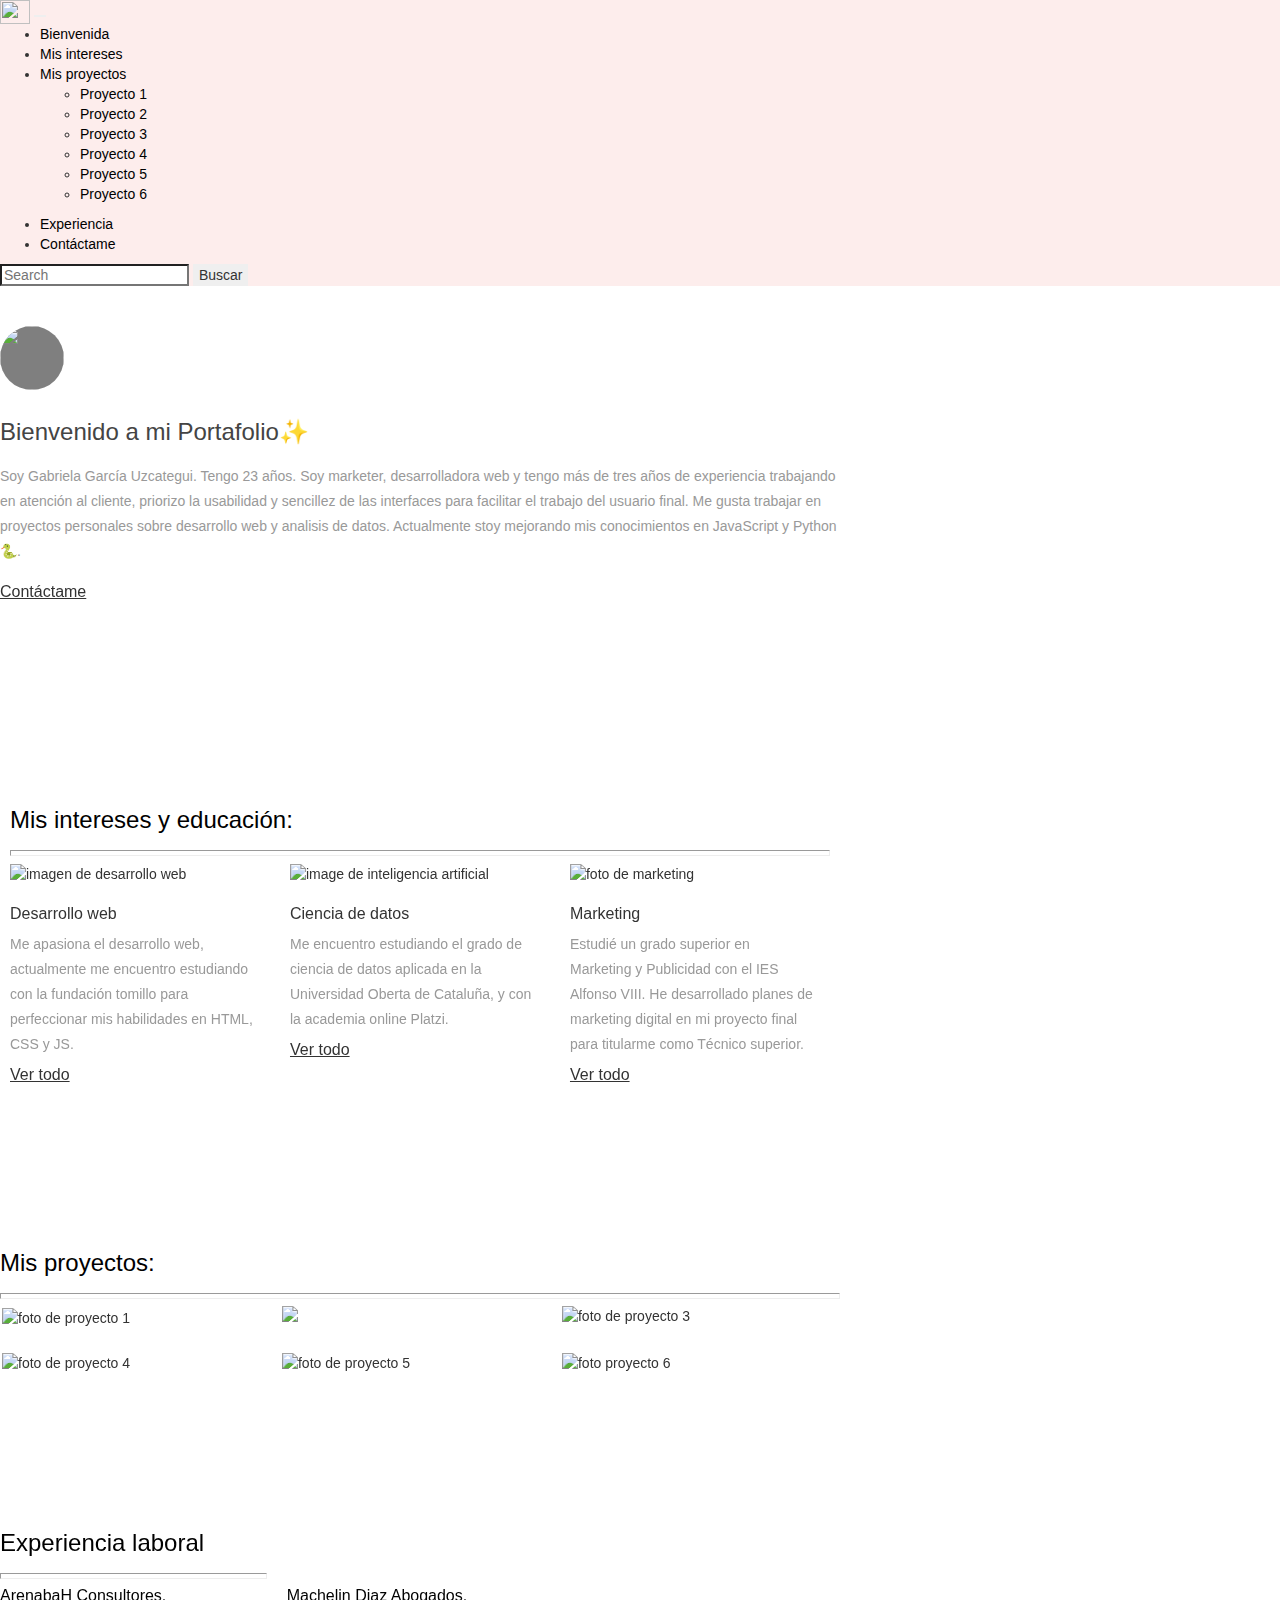
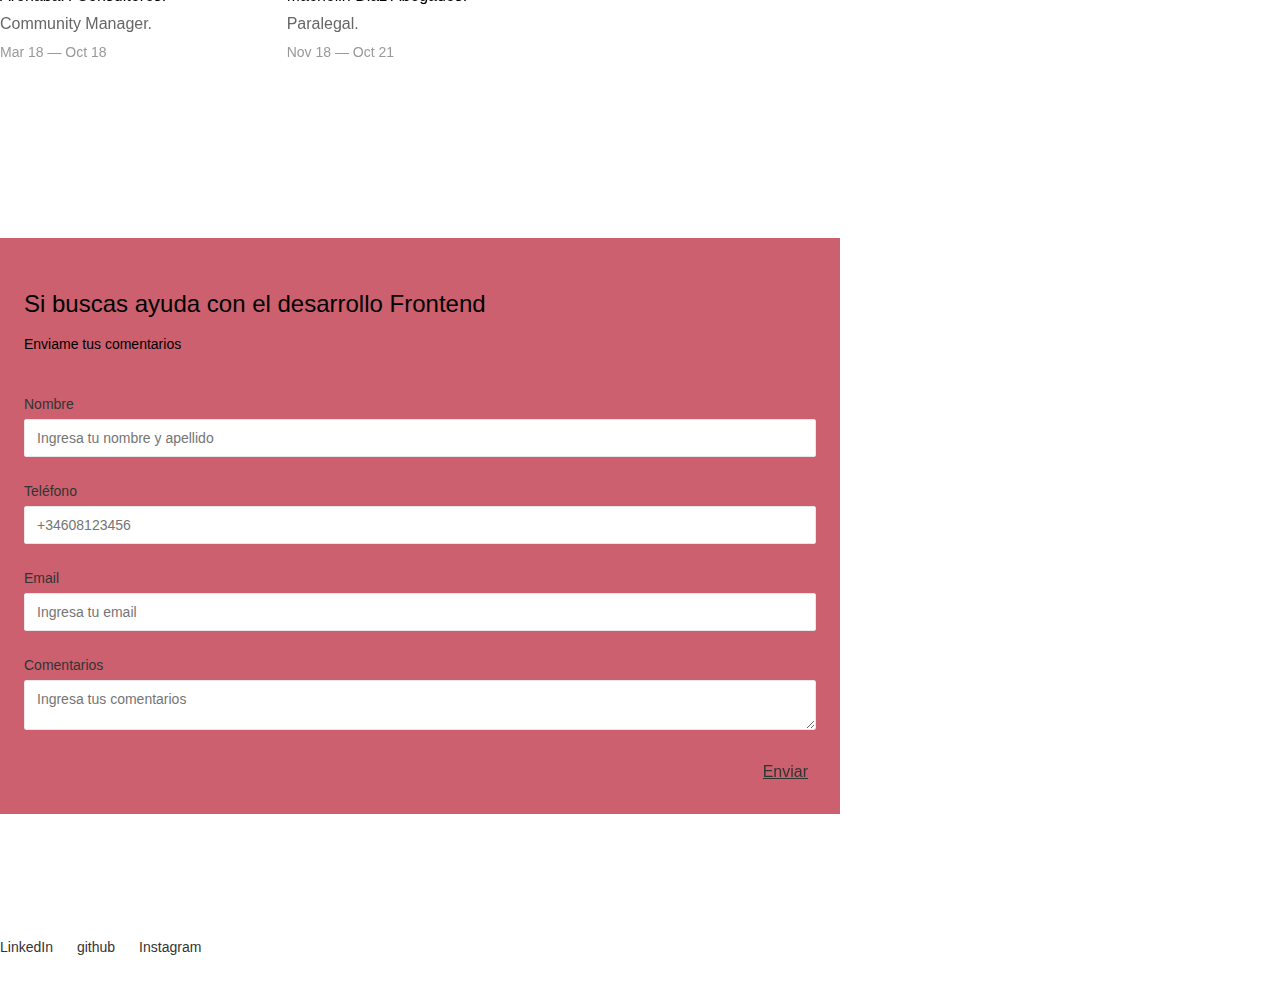
==== commit 7c1137d8: "slide del mensaje de confirmacion de envio" ====
--- a/index.html
+++ b/index.html
@@ -85,7 +85,10 @@
     <div id="container" class="container">
         <div class="w-form-done" id="noti">
             <p>Muchas gracias, tu solicitud ha sido recibida</p>
+            <span id="noti__close">&times;</span>
+            <span id="slide"></span>
         </div>
+
         <div class="section-1">
             <div class="container w-container"><img src="https://drive.google.com/uc?id=1LvXpgr5Qgs3LKHBidsW0PeUYsRsucB1B" loading="lazy" height="64" width="64" sizes="64px" alt="" class="image" />
                 <h1 class="heading" id="bienvenida">Bienvenido a mi Portafolio✨</h1>
--- a/assets/styles.css
+++ b/assets/styles.css
@@ -1290,7 +1290,7 @@
 .paragraph-5 {
     margin-bottom: 40px;
     font-family: Montserrat, sans-serif;
-    color: #999;
+    color: #000;
     font-size: 14px;
     font-weight: 300;
 }
@@ -1342,7 +1342,6 @@
     -ms-grid-rows: auto auto;
     grid-template-rows: auto auto;
     background-color: #cc606e;
-    opacity: 0.5;
 }
 
 .columns-5 {
@@ -2133,61 +2132,59 @@
     color: black;
 }
 
-
-.caption-style-4{
+.caption-style-4 {
     list-style-type: none;
     margin: 0px;
     padding: 0px;
-    
-}
-
-.caption-style-4 li{
+}
+
+.caption-style-4 li {
     float: left;
     padding: 30px 0;
     position: relative;
     overflow: hidden;
 }
 
-.caption-style-4 li:hover .caption{
+.caption-style-4 li:hover .caption {
     opacity: 1;
 }
 
-.caption-style-4 li:hover img{
+.caption-style-4 li:hover img {
     opacity: 1;
-    transform: scale(1.15,1.15);
-    -webkit-transform:scale(1.15,1.15);
-    -moz-transform:scale(1.15,1.15);
-    -ms-transform:scale(1.15,1.15);
-    -o-transform:scale(1.15,1.15);
-}
-
-
-.caption-style-4 img{
+    transform: scale(1.15, 1.15);
+    -webkit-transform: scale(1.15, 1.15);
+    -moz-transform: scale(1.15, 1.15);
+    -ms-transform: scale(1.15, 1.15);
+    -o-transform: scale(1.15, 1.15);
+}
+
+.caption-style-4 img {
     margin: 0px;
     padding: 0px;
     float: left;
     z-index: 4;
 }
 
-
-.caption-style-4 .caption{
+.caption-style-4 .caption {
     cursor: pointer;
     position: absolute;
     opacity: 0;
-    -webkit-transition:all 0.45s ease-in-out;
-    -moz-transition:all 0.45s ease-in-out;
-    -o-transition:all 0.45s ease-in-out;
-    -ms-transition:all 0.45s ease-in-out;
-    transition:all 0.45s ease-in-out;
-}
-
-.caption-style-4 img{
-    -webkit-transition:all 0.25s ease-in-out;
-    -moz-transition:all 0.25s ease-in-out;
-    -o-transition:all 0.25s ease-in-out;
-    -ms-transition:all 0.25s ease-in-out;
-    transition:all 0.25s ease-in-out;
-}
+    -webkit-transition: all 0.45s ease-in-out;
+    -moz-transition: all 0.45s ease-in-out;
+    -o-transition: all 0.45s ease-in-out;
+    -ms-transition: all 0.45s ease-in-out;
+    transition: all 0.45s ease-in-out;
+}
+
+.caption-style-4 img {
+    -webkit-transition: all 0.25s ease-in-out;
+    -moz-transition: all 0.25s ease-in-out;
+    -o-transition: all 0.25s ease-in-out;
+    -ms-transition: all 0.25s ease-in-out;
+    transition: all 0.25s ease-in-out;
+}
+
+
 /* .caption-style-4 .blur{
     background-color: #fdedec;
     opacity: 0.5;
@@ -2210,4 +2207,4 @@
     height: 300px;
     text-align: center;
     top:100px;
-} */
+} */